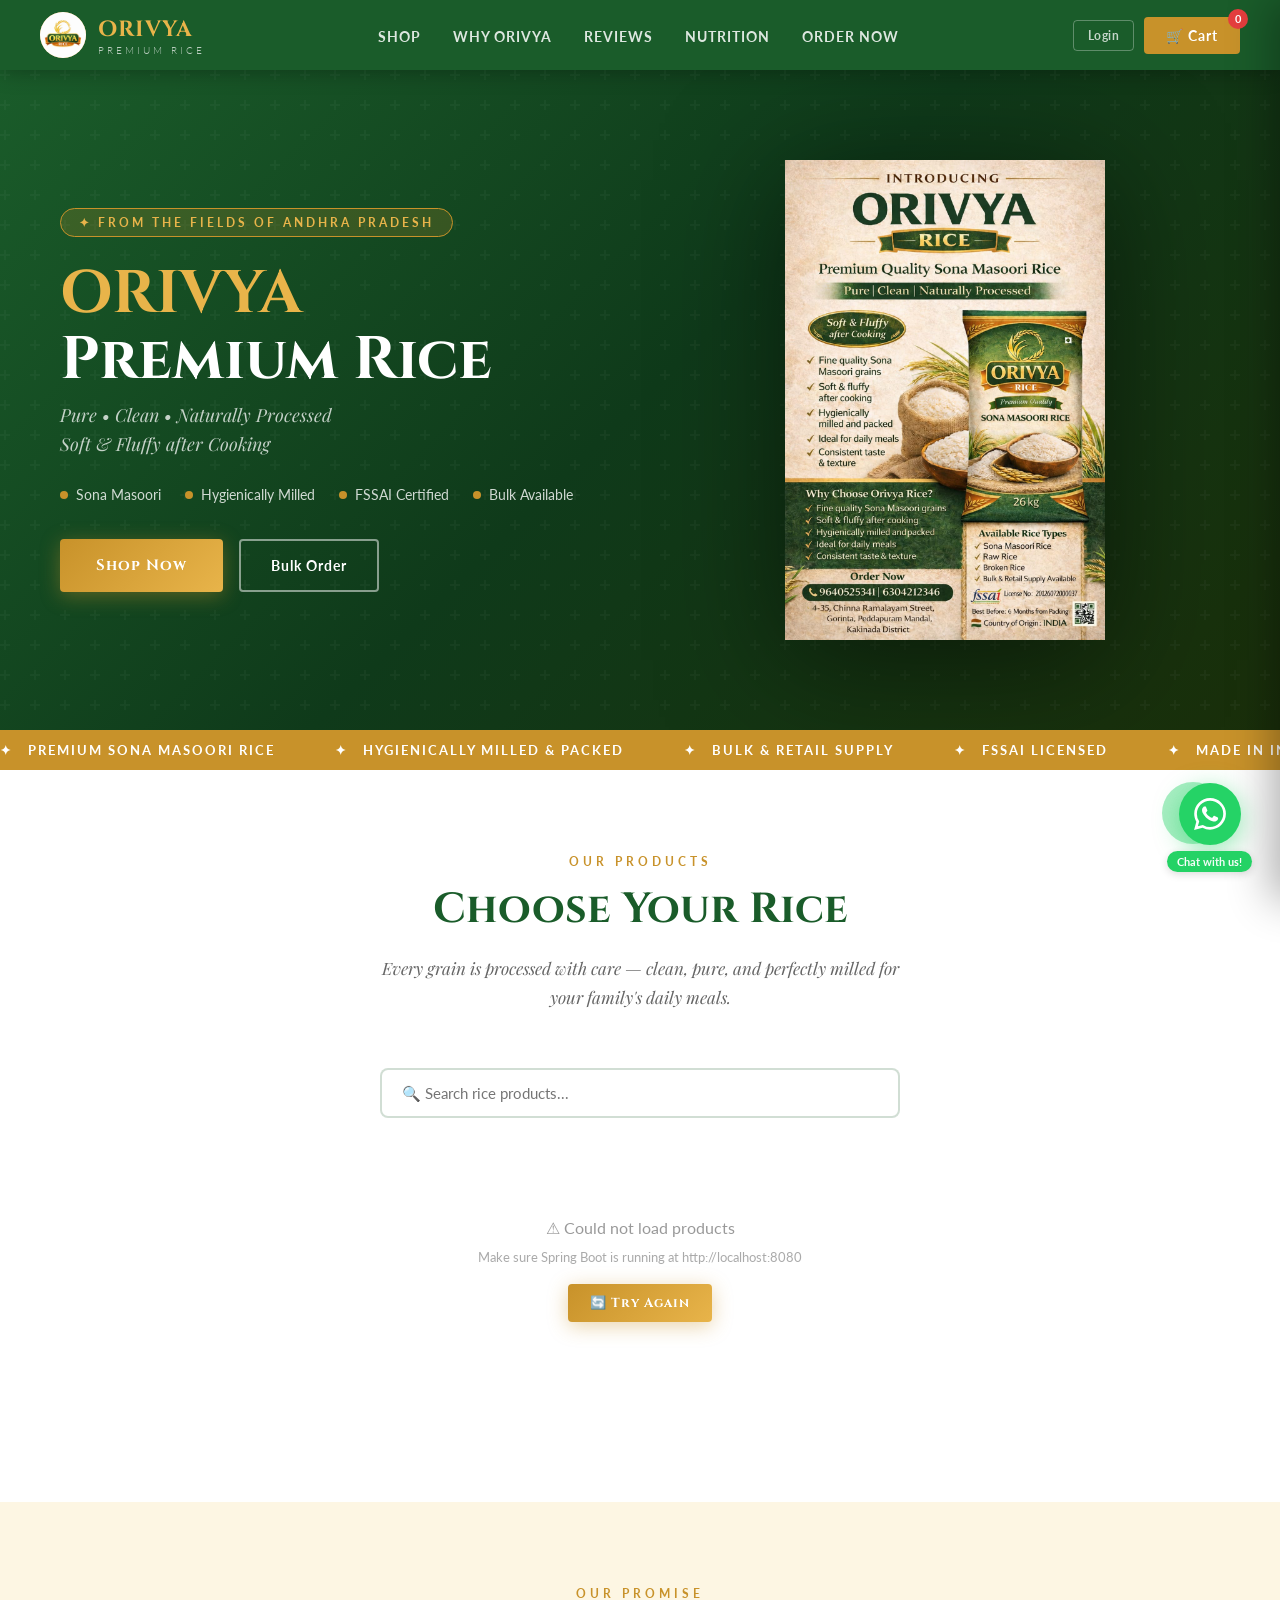
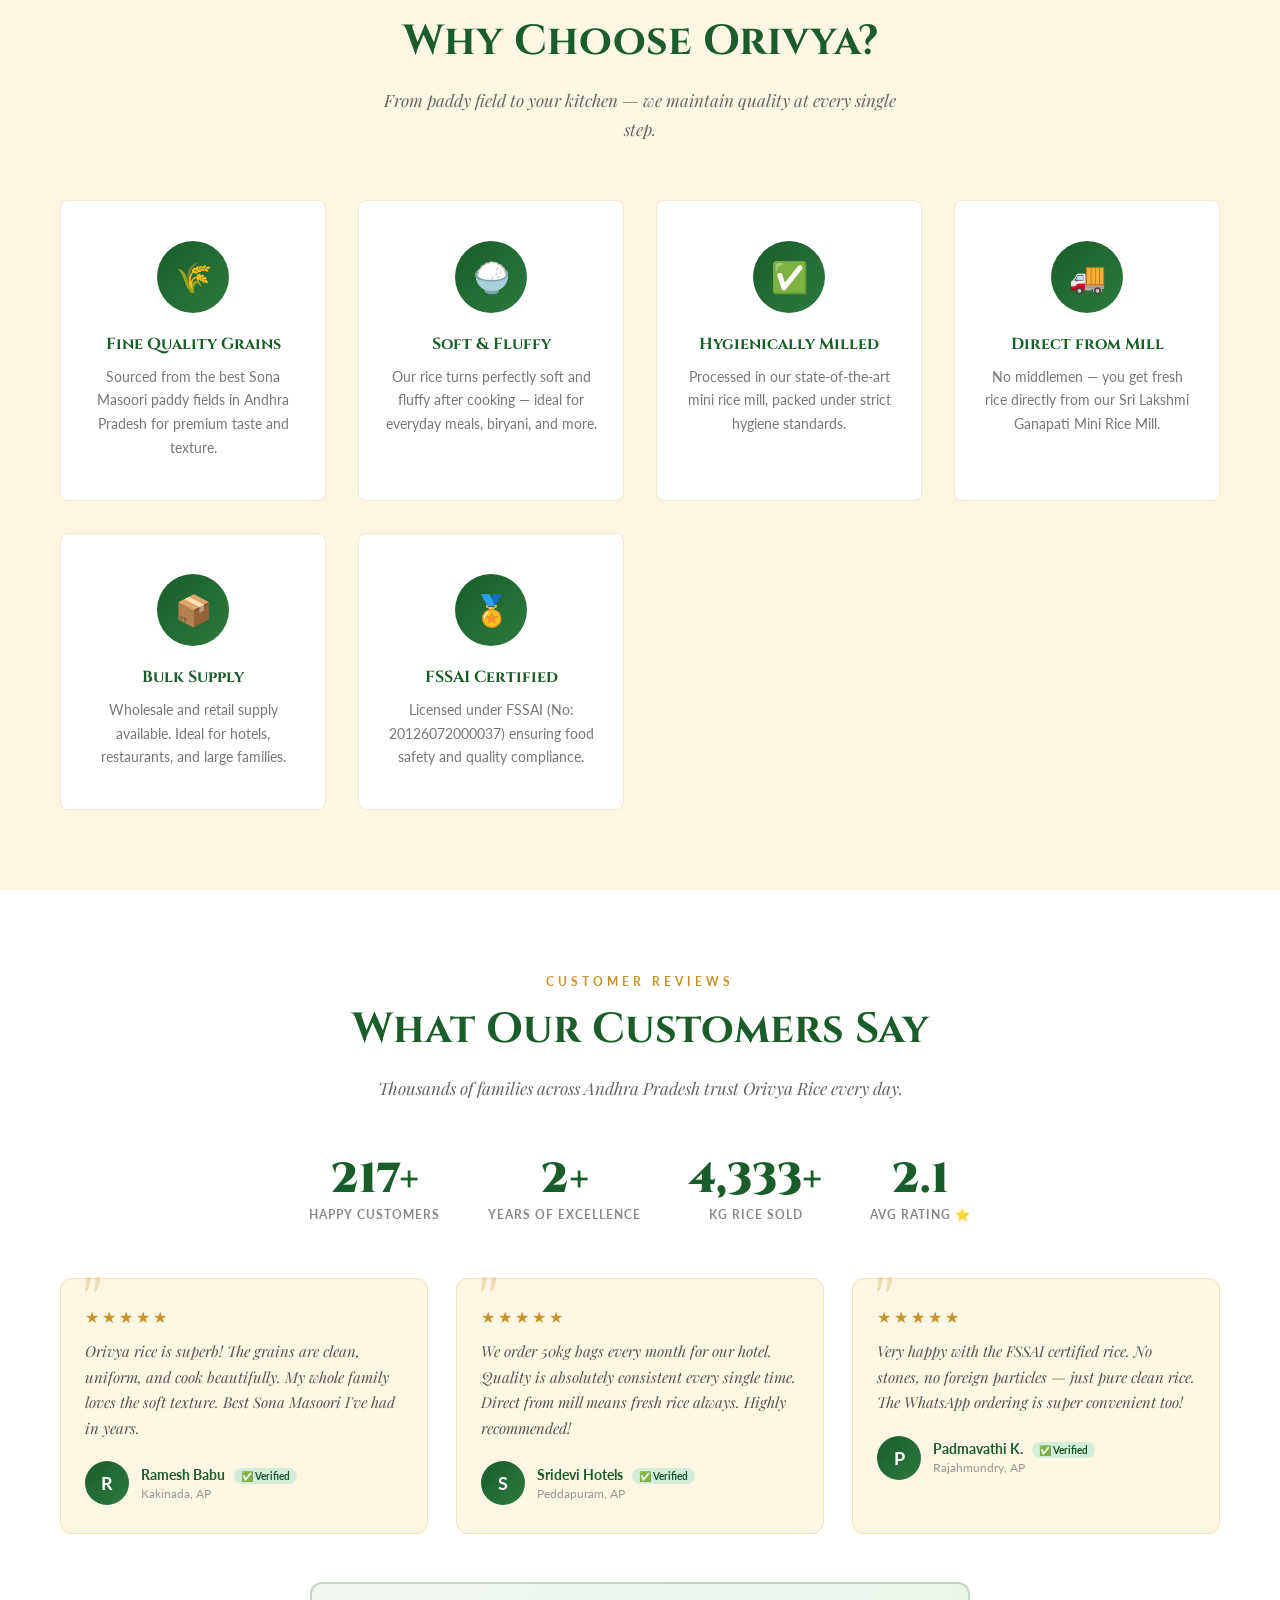
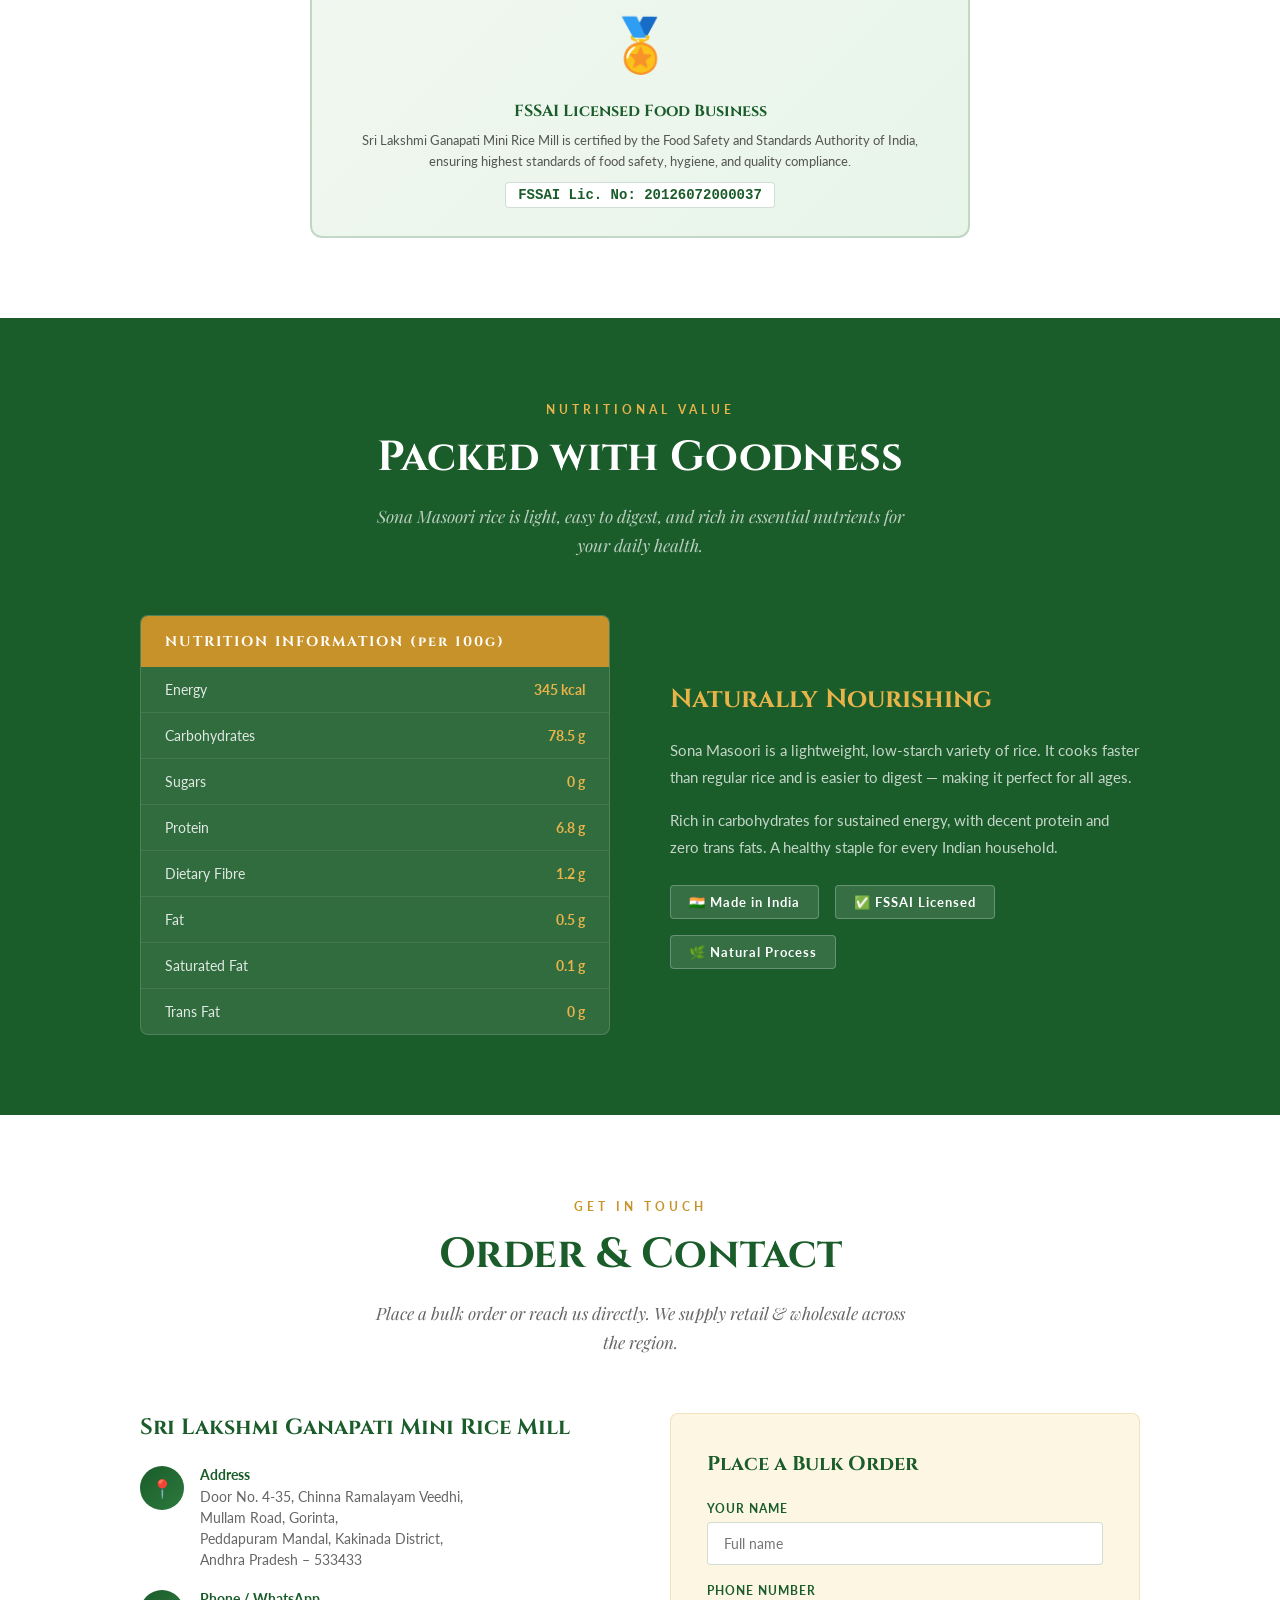
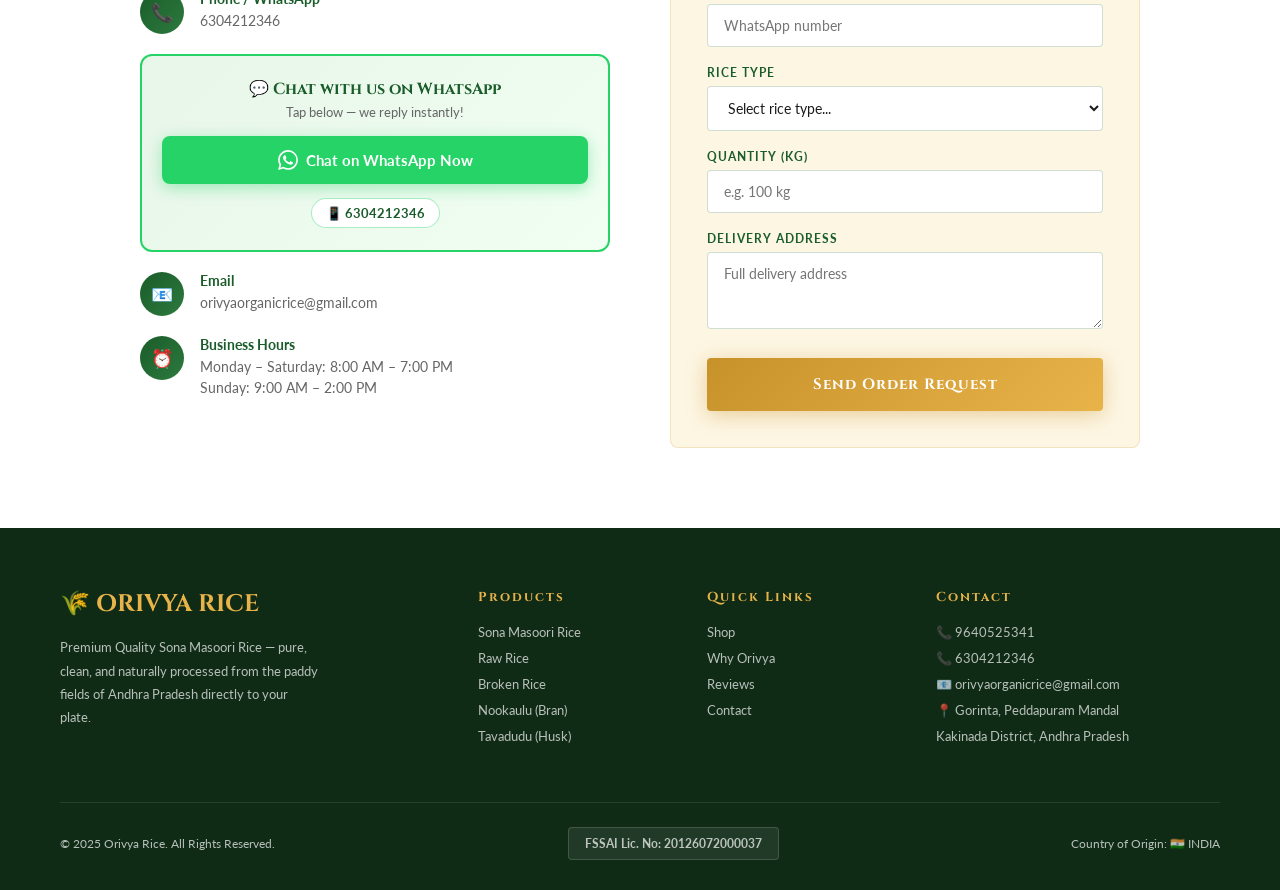
==== frontend/index.html @ b0cd6759 "initial commit - orivya fullstack project" ====
<!DOCTYPE html>
<html lang="en">
<head>
  <meta charset="UTF-8" />
  <meta name="viewport" content="width=device-width, initial-scale=1.0" />
  <title>Orivya Rice – Premium Quality Sona Masoori Rice</title>
  <!-- SEO -->
  <meta name="description" content="Premium Sona Masoori Rice from Andhra Pradesh. Buy online from Sri Lakshmi Ganapati Rice Mill. FSSAI certified. Bulk and retail supply." />
  <meta name="keywords" content="sona masoori rice, buy rice online, andhra rice, peddapuram rice, kakinada rice, orivya rice" />
  <link href="https://fonts.googleapis.com/css2?family=Cinzel:wght@400;600;700;900&family=Lato:wght@300;400;700&family=Playfair+Display:ital,wght@0,400;0,700;1,400&display=swap" rel="stylesheet" />
  <!-- Base styles -->
  <link rel="stylesheet" href="css/style.css" />
  <!-- Feature styles — all new, don't change existing code -->
  <link rel="stylesheet" href="css/features.css" />
</head>
<body>

<!-- ════════ NAVIGATION ════════ -->
<nav>
  <a href="index.html" class="nav-logo">
    <div class="nav-logo-icon">
      <img src="Images/Logo.jpeg" alt="Logo" class="logo-img"
           onerror="this.style.display='none';this.parentNode.innerHTML='🌾'" />
    </div>
    <div class="nav-logo-text">ORIVYA<span>Premium Rice</span></div>
  </a>
  <ul class="nav-links">
    <li><a href="#shop">Shop</a></li>
    <li><a href="#why">Why Orivya</a></li>
    <li><a href="#testimonials">Reviews</a></li>
    <li><a href="#nutrition">Nutrition</a></li>
    <li><a href="#contact">Order Now</a></li>
  </ul>
  <div class="nav-actions">
    <span id="navUserName" class="nav-username" style="display:none"></span>
    <a href="orders.html" id="myOrdersBtn" class="btn-nav" style="display:none">📋 My Orders</a>
    <a href="admin.html"  id="adminNavBtn" class="btn-nav admin-nav-btn" style="display:none">⚙ Admin</a>
    <button id="logoutBtn" class="btn-nav" onclick="handleLogout()" style="display:none">Logout</button>
    <a href="login.html" id="loginBtn" class="btn-nav">Login</a>
    <button class="cart-btn" onclick="openCart()">
      🛒 Cart <span class="cart-count" id="cartCount">0</span>
    </button>
  </div>
</nav>


<!-- ════════ HERO ════════ -->
<section class="hero">
  <div class="hero-text">
    <div class="hero-badge">✦ From the Fields of Andhra Pradesh</div>
    <h1><span class="gold">ORIVYA</span><br />Premium Rice</h1>
    <p class="hero-sub">Pure • Clean • Naturally Processed<br />Soft &amp; Fluffy after Cooking</p>
    <div class="hero-features">
      <div class="hero-feat"><div class="dot"></div>Sona Masoori</div>
      <div class="hero-feat"><div class="dot"></div>Hygienically Milled</div>
      <div class="hero-feat"><div class="dot"></div>FSSAI Certified</div>
      <div class="hero-feat"><div class="dot"></div>Bulk Available</div>
    </div>
    <div class="hero-cta">
      <button class="btn-primary" onclick="scrollToShop()">Shop Now</button>
      <button class="btn-outline" onclick="scrollToContact()">Bulk Order</button>
    </div>
  </div>
  <div class="hero-image">
    <img class="hero-bag" src="Images/Inrtoduction.jpeg" alt="Orivya Rice Bag"
         onerror="this.style.display='none';this.parentNode.innerHTML='<div class=\'hero-bag-fallback\'>🌾</div>'" />
  </div>
</section>


<!-- ════════ MARQUEE ════════ -->
<div class="marquee-strip">
  <div class="marquee-inner">
    <span class="marquee-item">Premium Sona Masoori Rice</span>
    <span class="marquee-item">Hygienically Milled &amp; Packed</span>
    <span class="marquee-item">Bulk &amp; Retail Supply</span>
    <span class="marquee-item">FSSAI Licensed</span>
    <span class="marquee-item">Made in India</span>
    <span class="marquee-item">Direct from Mill</span>
    <span class="marquee-item">500+ Happy Customers</span>
    <span class="marquee-item">100% Natural Process</span>
    <span class="marquee-item">Premium Sona Masoori Rice</span>
    <span class="marquee-item">Hygienically Milled &amp; Packed</span>
    <span class="marquee-item">FSSAI Licensed</span>
    <span class="marquee-item">Direct from Mill</span>
  </div>
</div>


<!-- ════════ SHOP ════════ -->
<section id="shop">
  <div class="section-header">
    <div class="section-label">Our Products</div>
    <h2 class="section-title">Choose Your Rice</h2>
    <p class="section-desc">Every grain is processed with care — clean, pure, and perfectly milled for your family's daily meals.</p>
  </div>

  <!-- FEATURE 4: Search with autocomplete dropdown -->
  <div class="search-bar-wrapper">
    <input type="text" id="searchInput" class="search-input"
           placeholder="🔍 Search rice products..."
           oninput="handleSearchWithSuggestions(this.value)"
           onkeydown="handleSearchKeydown(event)"
           autocomplete="off" />
    <!-- Autocomplete dropdown — filled by JS -->
    <div class="search-suggestions" id="searchSuggestions"></div>
  </div>

  <!-- Products Grid — filled by JS (shows skeleton cards while loading) -->
  <div class="products-grid" id="productsGrid">
    <!-- FEATURE 1: Skeleton cards shown here while loading -->
  </div>
  <div class="pagination" id="pagination"></div>
</section>


<!-- FEATURE 5: Recently Viewed — shown after products load -->
<section class="recently-viewed-section" id="recentlyViewed" style="display:none">
  <div class="rv-header">
    <h3>👁 Recently Viewed</h3>
    <button class="rv-clear-btn" onclick="clearRecentlyViewed()">Clear History</button>
  </div>
  <div class="rv-row" id="rvRow"></div>
</section>


<!-- ════════ WHY ORIVYA ════════ -->
<section id="why">
  <div class="section-header">
    <div class="section-label">Our Promise</div>
    <h2 class="section-title">Why Choose Orivya?</h2>
    <p class="section-desc">From paddy field to your kitchen — we maintain quality at every single step.</p>
  </div>
  <div class="features-grid">
    <div class="feature-card"><div class="feature-icon">🌾</div><div class="feature-title">Fine Quality Grains</div><p class="feature-text">Sourced from the best Sona Masoori paddy fields in Andhra Pradesh for premium taste and texture.</p></div>
    <div class="feature-card"><div class="feature-icon">🍚</div><div class="feature-title">Soft &amp; Fluffy</div><p class="feature-text">Our rice turns perfectly soft and fluffy after cooking — ideal for everyday meals, biryani, and more.</p></div>
    <div class="feature-card"><div class="feature-icon">✅</div><div class="feature-title">Hygienically Milled</div><p class="feature-text">Processed in our state-of-the-art mini rice mill, packed under strict hygiene standards.</p></div>
    <div class="feature-card"><div class="feature-icon">🚚</div><div class="feature-title">Direct from Mill</div><p class="feature-text">No middlemen — you get fresh rice directly from our Sri Lakshmi Ganapati Mini Rice Mill.</p></div>
    <div class="feature-card"><div class="feature-icon">📦</div><div class="feature-title">Bulk Supply</div><p class="feature-text">Wholesale and retail supply available. Ideal for hotels, restaurants, and large families.</p></div>
    <div class="feature-card"><div class="feature-icon">🏅</div><div class="feature-title">FSSAI Certified</div><p class="feature-text">Licensed under FSSAI (No: 20126072000037) ensuring food safety and quality compliance.</p></div>
  </div>
</section>


<!-- ════════ FEATURE 6: TESTIMONIALS ════════ -->
<section id="testimonials">
  <div class="section-header">
    <div class="section-label">Customer Reviews</div>
    <h2 class="section-title">What Our Customers Say</h2>
    <p class="section-desc">Thousands of families across Andhra Pradesh trust Orivya Rice every day.</p>
  </div>

  <!-- Count-up stats — animated by JS when scrolled into view -->
  <div class="testimonials-stats">
    <div class="t-stat">
      <div class="t-stat-number" data-target="500">0</div>
      <div class="t-stat-label">Happy Customers</div>
    </div>
    <div class="t-stat">
      <div class="t-stat-number" data-target="5">0</div>
      <div class="t-stat-label">Years of Excellence</div>
    </div>
    <div class="t-stat">
      <div class="t-stat-number" data-target="10000">0</div>
      <div class="t-stat-label">kg Rice Sold</div>
    </div>
    <div class="t-stat">
      <div class="t-stat-number" data-target="4.9">0</div>
      <div class="t-stat-label">Avg Rating ⭐</div>
    </div>
  </div>

  <!-- Review Cards -->
  <div class="testimonials-grid">
    <div class="testimonial-card">
      <div class="testimonial-stars">
        <span class="star">★</span><span class="star">★</span><span class="star">★</span><span class="star">★</span><span class="star">★</span>
      </div>
      <p class="testimonial-text">Orivya rice is superb! The grains are clean, uniform, and cook beautifully. My whole family loves the soft texture. Best Sona Masoori I've had in years.</p>
      <div class="testimonial-author">
        <div class="author-avatar">R</div>
        <div>
          <div class="author-name">Ramesh Babu <span class="verified-badge">✅ Verified</span></div>
          <div class="author-location">Kakinada, AP</div>
        </div>
      </div>
    </div>
    <div class="testimonial-card">
      <div class="testimonial-stars">
        <span class="star">★</span><span class="star">★</span><span class="star">★</span><span class="star">★</span><span class="star">★</span>
      </div>
      <p class="testimonial-text">We order 50kg bags every month for our hotel. Quality is absolutely consistent every single time. Direct from mill means fresh rice always. Highly recommended!</p>
      <div class="testimonial-author">
        <div class="author-avatar">S</div>
        <div>
          <div class="author-name">Sridevi Hotels <span class="verified-badge">✅ Verified</span></div>
          <div class="author-location">Peddapuram, AP</div>
        </div>
      </div>
    </div>
    <div class="testimonial-card">
      <div class="testimonial-stars">
        <span class="star">★</span><span class="star">★</span><span class="star">★</span><span class="star">★</span><span class="star">★</span>
      </div>
      <p class="testimonial-text">Very happy with the FSSAI certified rice. No stones, no foreign particles — just pure clean rice. The WhatsApp ordering is super convenient too!</p>
      <div class="testimonial-author">
        <div class="author-avatar">P</div>
        <div>
          <div class="author-name">Padmavathi K. <span class="verified-badge">✅ Verified</span></div>
          <div class="author-location">Rajahmundry, AP</div>
        </div>
      </div>
    </div>
  </div>

  <!-- FSSAI Certificate Display -->
  <div class="fssai-section">
    <div class="fssai-logo">🏅</div>
    <div class="fssai-text">
      <h4>FSSAI Licensed Food Business</h4>
      <p>Sri Lakshmi Ganapati Mini Rice Mill is certified by the Food Safety and Standards Authority of India, ensuring highest standards of food safety, hygiene, and quality compliance.</p>
      <div class="fssai-number">FSSAI Lic. No: 20126072000037</div>
    </div>
  </div>
</section>


<!-- ════════ NUTRITION ════════ -->
<section id="nutrition">
  <div class="section-header">
    <div class="section-label">Nutritional Value</div>
    <h2 class="section-title">Packed with Goodness</h2>
    <p class="section-desc">Sona Masoori rice is light, easy to digest, and rich in essential nutrients for your daily health.</p>
  </div>
  <div class="nutrition-grid">
    <div class="nutrition-table">
      <h3>NUTRITION INFORMATION (per 100g)</h3>
      <div class="nutrition-row"><span>Energy</span><span class="val">345 kcal</span></div>
      <div class="nutrition-row"><span>Carbohydrates</span><span class="val">78.5 g</span></div>
      <div class="nutrition-row"><span>Sugars</span><span class="val">0 g</span></div>
      <div class="nutrition-row"><span>Protein</span><span class="val">6.8 g</span></div>
      <div class="nutrition-row"><span>Dietary Fibre</span><span class="val">1.2 g</span></div>
      <div class="nutrition-row"><span>Fat</span><span class="val">0.5 g</span></div>
      <div class="nutrition-row"><span>Saturated Fat</span><span class="val">0.1 g</span></div>
      <div class="nutrition-row"><span>Trans Fat</span><span class="val">0 g</span></div>
    </div>
    <div class="nutrition-info">
      <h3>Naturally Nourishing</h3>
      <p>Sona Masoori is a lightweight, low-starch variety of rice. It cooks faster than regular rice and is easier to digest — making it perfect for all ages.</p>
      <p>Rich in carbohydrates for sustained energy, with decent protein and zero trans fats. A healthy staple for every Indian household.</p>
      <div class="cert-badges">
        <div class="cert-badge">🇮🇳 Made in India</div>
        <div class="cert-badge">✅ FSSAI Licensed</div>
        <div class="cert-badge">🌿 Natural Process</div>
      </div>
    </div>
  </div>
</section>


<!-- ════════ CONTACT ════════ -->
<section id="contact">
  <div class="section-header">
    <div class="section-label">Get in Touch</div>
    <h2 class="section-title">Order &amp; Contact</h2>
    <p class="section-desc">Place a bulk order or reach us directly. We supply retail &amp; wholesale across the region.</p>
  </div>
  <div class="contact-grid">
    <div class="contact-info">
      <h3>Sri Lakshmi Ganapati Mini Rice Mill</h3>
      <div class="contact-item">
        <div class="contact-icon">📍</div>
        <div class="contact-item-text"><strong>Address</strong><span>Door No. 4-35, Chinna Ramalayam Veedhi,<br />Mullam Road, Gorinta,<br />Peddapuram Mandal, Kakinada District,<br />Andhra Pradesh – 533433</span></div>
      </div>
      <div class="contact-item">
        <div class="contact-icon">📞</div>
        <div class="contact-item-text"><strong>Phone / WhatsApp</strong><span>6304212346</span></div>
      </div>
      <div class="wa-direct-box">
        <div class="wa-direct-title">💬 Chat with us on WhatsApp</div>
        <div class="wa-direct-sub">Tap below — we reply instantly!</div>
        <button class="wa-direct-btn" onclick="openWhatsAppGreeting()">
          <svg xmlns="http://www.w3.org/2000/svg" width="20" height="20" viewBox="0 0 24 24" fill="white" style="vertical-align:middle;margin-right:8px"><path d="M17.472 14.382c-.297-.149-1.758-.867-2.03-.967-.273-.099-.471-.148-.67.15-.197.297-.767.966-.94 1.164-.173.199-.347.223-.644.075-.297-.15-1.255-.463-2.39-1.475-.883-.788-1.48-1.761-1.653-2.059-.173-.297-.018-.458.13-.606.134-.133.298-.347.446-.52.149-.174.198-.298.298-.497.099-.198.05-.371-.025-.52-.075-.149-.669-1.612-.916-2.207-.242-.579-.487-.5-.669-.51-.173-.008-.371-.01-.57-.01-.198 0-.52.074-.792.372-.272.297-1.04 1.016-1.04 2.479 0 1.462 1.065 2.875 1.213 3.074.149.198 2.096 3.2 5.077 4.487.709.306 1.262.489 1.694.625.712.227 1.36.195 1.871.118.571-.085 1.758-.719 2.006-1.413.248-.694.248-1.289.173-1.413-.074-.124-.272-.198-.57-.347m-5.421 7.403h-.004a9.87 9.87 0 01-5.031-1.378l-.361-.214-3.741.982.998-3.648-.235-.374a9.86 9.86 0 01-1.51-5.26c.001-5.45 4.436-9.884 9.888-9.884 2.64 0 5.122 1.03 6.988 2.898a9.825 9.825 0 012.893 6.994c-.003 5.45-4.437 9.884-9.885 9.884m8.413-18.297A11.815 11.815 0 0012.05 0C5.495 0 .16 5.335.157 11.892c0 2.096.547 4.142 1.588 5.945L.057 24l6.305-1.654a11.882 11.882 0 005.683 1.448h.005c6.554 0 11.89-5.335 11.893-11.893a11.821 11.821 0 00-3.48-8.413z"/></svg>
          Chat on WhatsApp Now
        </button>
        <div class="wa-numbers">
          
          <a href="https://wa.me/916304212346" target="_blank" class="wa-num-link">📱 6304212346</a>
        </div>
      </div>
      <div class="contact-item">
        <div class="contact-icon">📧</div>
        <div class="contact-item-text"><strong>Email</strong><span>orivyaorganicrice@gmail.com</span></div>
      </div>
      <div class="contact-item">
        <div class="contact-icon">⏰</div>
        <div class="contact-item-text"><strong>Business Hours</strong><span>Monday – Saturday: 8:00 AM – 7:00 PM<br />Sunday: 9:00 AM – 2:00 PM</span></div>
      </div>
    </div>
    <div class="order-form">
      <h3>Place a Bulk Order</h3>
      <div class="form-group"><label>Your Name</label><input type="text" id="orderName" placeholder="Full name" /></div>
      <div class="form-group"><label>Phone Number</label><input type="tel" id="orderPhone" placeholder="WhatsApp number" /></div>
      <div class="form-group">
        <label>Rice Type</label>
        <select id="orderRice">
          <option value="">Select rice type...</option>
          <option>Sona Masoori Rice</option>
          <option>Raw Rice</option>
          <option>Broken Rice</option>
        </select>
      </div>
      <div class="form-group"><label>Quantity (kg)</label><input type="number" id="orderQty" placeholder="e.g. 100 kg" /></div>
      <div class="form-group"><label>Delivery Address</label><textarea id="orderAddress" rows="3" placeholder="Full delivery address"></textarea></div>
      <button class="btn-primary btn-full" onclick="submitBulkOrder()">Send Order Request</button>
    </div>
  </div>
</section>


<!-- ════════ FOOTER ════════ -->
<footer>
  <div class="footer-grid">
    <div class="footer-brand">
      <div class="logo-text">🌾 ORIVYA RICE</div>
      <p>Premium Quality Sona Masoori Rice — pure, clean, and naturally processed from the paddy fields of Andhra Pradesh directly to your plate.</p>
    </div>
    <div class="footer-col">
      <h4>Products</h4>
      <ul><li>Sona Masoori Rice</li><li>Raw Rice</li><li>Broken Rice</li><li>Nookaulu (Bran)</li><li>Tavadudu (Husk)</li></ul>
    </div>
    <div class="footer-col">
      <h4>Quick Links</h4>
      <ul>
        <li onclick="scrollToShop()">Shop</li>
        <li onclick="scrollToWhy()">Why Orivya</li>
        <li onclick="document.getElementById('testimonials').scrollIntoView({behavior:'smooth'})">Reviews</li>
        <li onclick="scrollToContact()">Contact</li>
      </ul>
    </div>
    <div class="footer-col">
      <h4>Contact</h4>
      <ul><li>📞 9640525341</li><li>📞 6304212346</li><li>📧 orivyaorganicrice@gmail.com</li><li>📍 Gorinta, Peddapuram Mandal</li><li>Kakinada District, Andhra Pradesh</li></ul>
    </div>
  </div>
  <div class="footer-bottom">
    <span>© 2025 Orivya Rice. All Rights Reserved.</span>
    <div class="fssai-badge">FSSAI Lic. No: 20126072000037</div>
    <span>Country of Origin: 🇮🇳 INDIA</span>
  </div>
</footer>


<!-- ════════ CART SIDEBAR ════════ -->
<div class="cart-overlay" id="cartOverlay" onclick="closeCart()"></div>
<div class="cart-sidebar" id="cartSidebar">
  <div class="cart-header">
    <h2>🛒 Your Cart</h2>
    <button class="close-cart" onclick="closeCart()">✕</button>
  </div>
  <div class="cart-items" id="cartItems">
    <div class="cart-empty"><div class="emoji">🛒</div><p>Your cart is empty.<br />Add some premium rice!</p></div>
  </div>
  <div class="cart-footer" id="cartFooter" style="display:none">
    <div class="cart-total">
      <span class="label">Total Amount</span>
      <span class="amount" id="cartTotal">₹0</span>
    </div>
    <button class="checkout-btn" onclick="goToCheckout()">Proceed to Checkout →</button>
  </div>
</div>


<!-- ════════ CHECKOUT MODAL ════════ -->
<div class="checkout-overlay" id="checkoutOverlay">
  <div class="checkout-modal">
    <div class="checkout-modal-header">
      <h2>🛒 Complete Your Order</h2>
      <button class="close-admin" onclick="closeCheckout()">✕</button>
    </div>
    <div class="checkout-modal-body" id="checkoutBody">
      <div class="step-indicator">
        <div id="step1ind" class="step-pill active">1 · DETAILS</div>
        <div id="step2ind" class="step-pill">2 · PAYMENT</div>
      </div>
      <div id="checkStep1">
        <div class="form-group"><label>Full Name *</label><input type="text" id="checkName" placeholder="Your full name" /></div>
        <div class="form-group"><label>Phone / WhatsApp *</label><input type="tel" id="checkPhone" placeholder="10-digit mobile number" /></div>
        <div class="form-group"><label>Email (optional)</label><input type="email" id="checkEmail" placeholder="For order confirmation" /></div>
        <div class="form-group"><label>Delivery Address *</label><textarea id="checkAddress" rows="3" placeholder="House no, Street, Village, District, Pincode"></textarea></div>
        <div class="order-summary-box">
          <strong class="summary-title">ORDER SUMMARY</strong>
          <div id="checkoutSummary"></div>
          <div class="summary-total" id="checkoutTotalLine"></div>
        </div>
        <button class="checkout-btn" onclick="goToPayment()">Continue to Payment →</button>
      </div>
      <div id="checkStep2" style="display:none">
        <div class="pay-method-label">SELECT PAYMENT METHOD</div>
        <label class="pay-option" id="lbl-cod" onclick="selectPayment('cod')">
          <input type="radio" name="payMethod" value="cod" checked />
          <div><div class="pay-title">💵 Cash on Delivery</div><div class="pay-sub">Pay when you receive your order</div></div>
        </label>
        <label class="pay-option" id="lbl-upi" onclick="selectPayment('upi')">
          <input type="radio" name="payMethod" value="upi" />
          <div><div class="pay-title">📱 UPI / GPay / PhonePe</div><div class="pay-sub">Pay to: 6304212346@ibl</div></div>
        </label>
        <div id="upiBox" class="upi-box" style="display:none">
          <div class="upi-label">SEND PAYMENT TO</div>
          <div class="upi-id">6304212346@ibl</div>
          <div class="upi-apps">GPay / PhonePe / Paytm / Any UPI App</div>
          <div class="upi-amount-box"><div class="upi-amount-label">AMOUNT TO PAY</div><div class="upi-amount" id="upiAmount">₹0</div></div>
          <div class="upi-note">After payment, enter your Transaction ID below</div>
          <div class="form-group" style="margin-top:12px">
            <label>Transaction ID / UTR *</label>
            <input type="text" id="utrNumber" placeholder="e.g. 123456789012" style="text-transform:uppercase" />
          </div>
        </div>
        <div class="pay-total-row">
          <span>Order Total</span>
          <span class="pay-total-amount" id="payTotal">₹0</span>
        </div>
        <div class="step2-actions">
          <button class="btn-back" onclick="backToDetails()">← Back</button>
          <button class="checkout-btn step2-pay-btn" onclick="placeOrder()" id="placeOrderBtn">✅ Place Order</button>
        </div>
        <div class="secure-note">🔒 Your information is safe &amp; secure</div>
      </div>
    </div>
    <div class="success-state" id="successState">
      <div class="success-icon">🎉</div>
      <h3>Order Placed Successfully!</h3>
      <p id="successMsg">Thank you for ordering from Orivya Rice!</p>
      <a id="whatsappLink" href="#" target="_blank" class="whatsapp-btn">💬 Chat on WhatsApp</a>
      <br />
      <a href="orders.html" style="display:inline-block;margin-top:10px;color:#1a5c2a;font-weight:700">View My Orders →</a>
    </div>
  </div>
</div>


<!-- FEATURE 7: WhatsApp popup (shown after 10 seconds) -->
<div class="wa-popup" id="waPopup">
  <div class="wa-popup-header">
    <div class="wa-popup-avatar">🌾</div>
    <div>
      <div class="wa-popup-name">Orivya Rice</div>
      <div class="wa-popup-status">Online now</div>
    </div>
    <button class="wa-popup-close" onclick="closeWaPopup()">✕</button>
  </div>
  <div class="wa-popup-body">
    <div class="wa-chat-bubble">
      👋 Hi! Need help choosing the right rice?
      We have Sona Masoori, Raw Rice, and Broken Rice!
      <div class="wa-chat-time">Just now</div>
    </div>
  </div>
  <div class="wa-popup-footer">
    <button class="wa-popup-btn" onclick="openWaFromPopup()">
      💬 Chat with us on WhatsApp
    </button>
  </div>
</div>

<!-- ════════ FLOATING WHATSAPP ════════ -->
<div class="float-wa-wrapper" onclick="openWhatsAppGreeting()" title="Chat on WhatsApp">
  <div class="float-wa-pulse"></div>
  <div class="float-wa-btn">
    <svg xmlns="http://www.w3.org/2000/svg" width="32" height="32" viewBox="0 0 24 24" fill="white"><path d="M17.472 14.382c-.297-.149-1.758-.867-2.03-.967-.273-.099-.471-.148-.67.15-.197.297-.767.966-.94 1.164-.173.199-.347.223-.644.075-.297-.15-1.255-.463-2.39-1.475-.883-.788-1.48-1.761-1.653-2.059-.173-.297-.018-.458.13-.606.134-.133.298-.347.446-.52.149-.174.198-.298.298-.497.099-.198.05-.371-.025-.52-.075-.149-.669-1.612-.916-2.207-.242-.579-.487-.5-.669-.51-.173-.008-.371-.01-.57-.01-.198 0-.52.074-.792.372-.272.297-1.04 1.016-1.04 2.479 0 1.462 1.065 2.875 1.213 3.074.149.198 2.096 3.2 5.077 4.487.709.306 1.262.489 1.694.625.712.227 1.36.195 1.871.118.571-.085 1.758-.719 2.006-1.413.248-.694.248-1.289.173-1.413-.074-.124-.272-.198-.57-.347m-5.421 7.403h-.004a9.87 9.87 0 01-5.031-1.378l-.361-.214-3.741.982.998-3.648-.235-.374a9.86 9.86 0 01-1.51-5.26c.001-5.45 4.436-9.884 9.888-9.884 2.64 0 5.122 1.03 6.988 2.898a9.825 9.825 0 012.893 6.994c-.003 5.45-4.437 9.884-9.885 9.884m8.413-18.297A11.815 11.815 0 0012.05 0C5.495 0 .16 5.335.157 11.892c0 2.096.547 4.142 1.588 5.945L.057 24l6.305-1.654a11.882 11.882 0 005.683 1.448h.005c6.554 0 11.89-5.335 11.893-11.893a11.821 11.821 0 00-3.48-8.413z"/></svg>
  </div>
  <div class="float-wa-label">Chat with us!</div>
</div>

<!-- FEATURE 3: Image zoom modal -->
<div class="img-modal-overlay" id="imgModalOverlay" onclick="closeImageZoom()">
  <button class="img-modal-close" onclick="closeImageZoom()">✕</button>
  <img id="imgModalImg" src="" alt="" onclick="event.stopPropagation()" />
</div>

<!-- Loading + Toast -->
<div id="loadingSpinner" style="display:none;position:fixed;inset:0;background:rgba(0,0,0,0.45);z-index:9998;align-items:center;justify-content:center">
  <div class="spinner" style="width:52px;height:52px;border-width:5px"></div>
</div>
<div class="toast" id="toast"></div>

<script src="https://checkout.razorpay.com/v1/checkout.js"></script>
<script src="js/api.js"></script>
<script src="js/main.js"></script>
</body>
</html>
---- frontend/css/style.css ----
/* ══════════════════════════════════════════════════════
   style.css — Orivya Rice Full Stack
   Matches the original UI from the design document exactly
   ══════════════════════════════════════════════════════ */

:root {
  --green:       #1a5c2a;
  --green-mid:   #2d7a3e;
  --green-light: #4a9e5c;
  --gold:        #c8922a;
  --gold-light:  #e8b44a;
  --gold-pale:   #f5d98a;
  --cream:       #fdf6e3;
  --brown:       #7a4a1e;
  --text:        #1a1a1a;
  --white:       #ffffff;
  --red:         #e53e3e;
  --wa:          #25D366;
}

*, *::before, *::after { margin: 0; padding: 0; box-sizing: border-box; }
a { text-decoration: none; color: inherit; }

body {
  font-family: 'Lato', sans-serif;
  background: var(--cream);
  color: var(--text);
  overflow-x: hidden;
}

/* ══ SPINNER ══ */
.spinner {
  width: 36px; height: 36px;
  border: 4px solid rgba(26,92,42,0.15);
  border-top-color: var(--green);
  border-radius: 50%;
  animation: spin .75s linear infinite;
  display: block; margin: 0 auto;
}
@keyframes spin { to { transform: rotate(360deg); } }

/* ════════════════ NAV ════════════════ */
nav {
  background: var(--green);
  padding: 0 40px;
  display: flex; align-items: center; justify-content: space-between;
  position: sticky; top: 0; z-index: 1000;
  box-shadow: 0 2px 20px rgba(0,0,0,0.3);
  height: 70px;
}
.nav-logo { display: flex; align-items: center; gap: 12px; text-decoration: none; }
.nav-logo-icon {
  width: 46px; height: 46px;
  background: linear-gradient(135deg, var(--gold), var(--gold-light));
  border-radius: 50%; display: flex; align-items: center;
  justify-content: center; font-size: 22px; overflow: hidden;
}
.logo-img { width: 170%; height: 170%; object-fit: contain; border-radius: 50%; }
.nav-logo-text {
  font-family: 'Cinzel', serif; color: var(--gold-light);
  font-size: 22px; font-weight: 700; letter-spacing: 1px;
}
.nav-logo-text span {
  display: block; font-size: 10px; color: rgba(255,255,255,0.7);
  font-family: 'Lato', sans-serif; letter-spacing: 3px;
  text-transform: uppercase; font-weight: 300;
}
.nav-links { display: flex; gap: 32px; list-style: none; }
.nav-links a {
  color: rgba(255,255,255,0.85); font-size: 14px; letter-spacing: 1px;
  text-transform: uppercase; font-weight: 700; transition: color .2s;
}
.nav-links a:hover { color: var(--gold-light); }
.nav-actions { display: flex; align-items: center; gap: 10px; }
.nav-username { color: rgba(255,255,255,0.85); font-size: 13px; font-weight: 600; }
.btn-nav {
  background: transparent; color: rgba(255,255,255,0.75);
  border: 1px solid rgba(255,255,255,0.3); padding: 7px 14px;
  border-radius: 4px; font-size: 12px; cursor: pointer;
  letter-spacing: .5px; transition: all .2s;
  font-family: 'Lato', sans-serif; font-weight: 700;
}
.btn-nav:hover { color: white; border-color: white; }
.admin-nav-btn { background: rgba(200,146,42,0.2) !important; border-color: var(--gold) !important; color: var(--gold-light) !important; }
.admin-btn {
  background: transparent; color: rgba(255,255,255,0.6);
  border: 1px solid rgba(255,255,255,0.3); padding: 8px 16px;
  border-radius: 4px; font-size: 12px; cursor: pointer;
  letter-spacing: 1px; transition: all .2s; font-family: 'Lato', sans-serif;
}
.admin-btn:hover { color: white; border-color: white; }
.cart-btn {
  background: var(--gold); color: white; border: none;
  padding: 10px 22px; border-radius: 4px; font-family: 'Lato', sans-serif;
  font-weight: 700; font-size: 14px; cursor: pointer;
  letter-spacing: 1px; transition: background .2s; position: relative;
}
.cart-btn:hover { background: var(--gold-light); }
.cart-count {
  position: absolute; top: -8px; right: -8px;
  background: var(--red); color: white; border-radius: 50%;
  width: 20px; height: 20px; font-size: 11px; font-weight: 700;
  display: flex; align-items: center; justify-content: center;
}

/* ════════════════ BUTTONS ════════════════ */
.btn-primary {
  background: linear-gradient(135deg, var(--gold), var(--gold-light));
  color: white; border: none; padding: 16px 36px; border-radius: 4px;
  font-family: 'Cinzel', serif; font-weight: 700; font-size: 15px;
  cursor: pointer; letter-spacing: 1px; transition: all .3s;
  box-shadow: 0 4px 20px rgba(200,146,42,0.4); display: inline-block;
}
.btn-primary:hover { transform: translateY(-2px); box-shadow: 0 8px 30px rgba(200,146,42,0.5); }
.btn-primary.btn-full { width: 100%; margin-top: 8px; }
.btn-primary.btn-sm { padding: 10px 22px; font-size: 13px; }

.btn-outline {
  background: transparent; color: white;
  border: 2px solid rgba(255,255,255,0.5); padding: 14px 30px;
  border-radius: 4px; font-family: 'Lato', sans-serif; font-weight: 700;
  font-size: 14px; cursor: pointer; letter-spacing: 1px;
  transition: all .3s; display: inline-block;
}
.btn-outline:hover { border-color: var(--gold-light); color: var(--gold-light); }

.btn-cancel {
  background: transparent; color: #666; border: 1px solid #ccc;
  padding: 10px 22px; border-radius: 4px; font-size: 13px;
  cursor: pointer; font-family: 'Lato', sans-serif; transition: all .2s;
}
.btn-cancel:hover { border-color: #999; color: #333; }

.btn-back {
  background: transparent; color: #555; border: 1px solid #ccc;
  padding: 14px 20px; border-radius: 4px; font-size: 13px;
  cursor: pointer; font-family: 'Lato', sans-serif; transition: all .2s;
}
.btn-back:hover { border-color: var(--green); color: var(--green); }

/* ════════════════ HERO ════════════════ */
.hero {
  background: linear-gradient(135deg, var(--green) 0%, #0f3a1a 50%, #1a2f0a 100%);
  padding: 90px 60px; display: grid; grid-template-columns: 1fr 1fr;
  align-items: center; gap: 60px; position: relative; overflow: hidden; min-height: 520px;
}
.hero::before {
  content: ''; position: absolute; inset: 0;
  background: url("data:image/svg+xml,%3Csvg width='60' height='60' viewBox='0 0 60 60' xmlns='http://www.w3.org/2000/svg'%3E%3Cg fill='none'%3E%3Cg fill='%23ffffff' fill-opacity='0.03'%3E%3Cpath d='M36 34v-4h-2v4h-4v2h4v4h2v-4h4v-2h-4zm0-30V0h-2v4h-4v2h4v4h2V6h4V4h-4zM6 34v-4H4v4H0v2h4v4h2v-4h4v-2H6zM6 4V0H4v4H0v2h4v4h2V6h4V4H6z'/%3E%3C/g%3E%3C/g%3E%3C/svg%3E");
}
.hero-text { position: relative; }
.hero-badge {
  display: inline-block; background: rgba(200,146,42,0.2); border: 1px solid var(--gold);
  color: var(--gold-light); padding: 6px 18px; border-radius: 20px;
  font-size: 12px; letter-spacing: 3px; text-transform: uppercase;
  margin-bottom: 24px; font-weight: 700;
}
.hero h1 { font-family: 'Cinzel', serif; font-size: clamp(36px,5vw,60px); color: white; line-height: 1.1; margin-bottom: 8px; }
.hero h1 .gold { color: var(--gold-light); }
.hero-sub { font-family: 'Playfair Display', serif; font-size: 18px; color: rgba(255,255,255,0.75); font-style: italic; margin-bottom: 28px; line-height: 1.6; }
.hero-features { display: flex; gap: 24px; margin-bottom: 36px; flex-wrap: wrap; }
.hero-feat { display: flex; align-items: center; gap: 8px; color: rgba(255,255,255,0.8); font-size: 14px; }
.hero-feat .dot { width: 8px; height: 8px; background: var(--gold); border-radius: 50%; }
.hero-cta { display: flex; gap: 16px; flex-wrap: wrap; }
.hero-image { display: flex; justify-content: center; align-items: center; position: relative; }
.hero-bag { width: 320px; max-width: 100%; filter: drop-shadow(0 20px 60px rgba(0,0,0,0.5)); animation: float 4s ease-in-out infinite; }
.hero-bag-fallback { font-size: 160px; opacity: 0.6; animation: float 4s ease-in-out infinite; }
@keyframes float { 0%,100% { transform: translateY(0); } 50% { transform: translateY(-12px); } }

/* ════════════════ MARQUEE ════════════════ */
.marquee-strip { background: var(--gold); padding: 12px 0; overflow: hidden; }
.marquee-inner { display: flex; gap: 60px; animation: marquee 20s linear infinite; white-space: nowrap; }
.marquee-item { color: white; font-weight: 700; font-size: 13px; letter-spacing: 2px; text-transform: uppercase; flex-shrink: 0; }
.marquee-item::before { content: '✦ '; margin-right: 10px; }
@keyframes marquee { from { transform: translateX(0); } to { transform: translateX(-50%); } }

/* ════════════════ SECTIONS SHARED ════════════════ */
section { padding: 80px 60px; }
.section-header { text-align: center; margin-bottom: 56px; }
.section-label { display: inline-block; color: var(--gold); font-size: 12px; letter-spacing: 4px; text-transform: uppercase; font-weight: 700; margin-bottom: 12px; }
.section-title { font-family: 'Cinzel', serif; font-size: clamp(28px,4vw,42px); color: var(--green); margin-bottom: 16px; }
.section-desc { font-family: 'Playfair Display', serif; font-style: italic; color: #666; font-size: 17px; max-width: 540px; margin: 0 auto; line-height: 1.7; }

/* ════════════════ SHOP ════════════════ */
#shop { background: white; }
.search-bar-wrapper { max-width: 520px; margin: 0 auto 40px; }
.search-input {
  width: 100%; padding: 14px 20px; border: 2px solid rgba(26,92,42,0.2);
  border-radius: 8px; font-family: 'Lato', sans-serif; font-size: 15px;
  outline: none; transition: border-color .2s;
}
.search-input:focus { border-color: var(--green); }
.products-grid { display: grid; grid-template-columns: repeat(auto-fill,minmax(270px,1fr)); gap: 32px; }
.loading-products { grid-column: 1/-1; text-align: center; padding: 60px 20px; color: #999; }
.no-products { grid-column: 1/-1; text-align: center; padding: 60px 20px; color: #999; font-size: 16px; }

.product-card {
  background: var(--cream); border: 1px solid rgba(200,146,42,0.2);
  border-radius: 8px; overflow: hidden; transition: all .3s; position: relative;
}
.product-card:hover { transform: translateY(-6px); box-shadow: 0 20px 50px rgba(26,92,42,0.15); border-color: var(--gold); }
.product-badge {
  position: absolute; top: 16px; left: 16px; background: var(--green);
  color: white; padding: 4px 12px; border-radius: 3px; font-size: 11px;
  font-weight: 700; letter-spacing: 1px; text-transform: uppercase; z-index: 2;
}
.product-image {
  height: 220px; display: flex; align-items: center; justify-content: center;
  background: linear-gradient(135deg,#f0f7f0,#e8f5e9); padding: 24px; overflow: hidden;
}
.product-image img { height: 100%; width: 100%; object-fit: contain; transition: transform .3s; }
.product-card:hover .product-image img { transform: scale(1.05); }
.product-img-fallback { width: 100%; height: 100%; display: flex; align-items: center; justify-content: center; font-size: 80px; opacity: 0.5; }
.product-info { padding: 24px; }
.product-name { font-family: 'Cinzel', serif; font-size: 17px; color: var(--green); margin-bottom: 6px; font-weight: 700; }
.product-desc { color: #777; font-size: 13px; margin-bottom: 16px; line-height: 1.6; min-height: 38px; }
.product-price-row { display: flex; align-items: center; justify-content: space-between; margin-bottom: 16px; }
.product-price { font-size: 26px; font-weight: 900; color: var(--green); font-family: 'Cinzel', serif; }
.product-price span { font-size: 13px; color: #999; font-family: 'Lato', sans-serif; font-weight: 400; margin-left: 2px; }
.product-weight { background: rgba(26,92,42,0.1); color: var(--green); padding: 4px 10px; border-radius: 3px; font-size: 12px; font-weight: 700; }
.add-to-cart {
  width: 100%; background: var(--green); color: white; border: none;
  padding: 14px; border-radius: 4px; font-family: 'Lato', sans-serif;
  font-weight: 700; font-size: 14px; cursor: pointer; letter-spacing: 1px;
  text-transform: uppercase; transition: all .3s;
}
.add-to-cart:hover { background: var(--green-mid); }
.whatsapp-order-btn {
  width: 100%; background: var(--wa); color: white; border: none;
  padding: 11px; border-radius: 4px; font-family: 'Lato', sans-serif;
  font-weight: 700; font-size: 13px; cursor: pointer; letter-spacing: .5px;
  text-transform: uppercase; transition: all .3s; margin-top: 8px;
}
.whatsapp-order-btn:hover { background: #20bb5a; }
.out-of-stock {
  width: 100%; text-align: center; padding: 13px; border-radius: 4px;
  background: #f0f0f0; color: #999; font-weight: 700; font-size: 13px; letter-spacing: 1px;
}

/* Pagination */
.pagination { display: flex; justify-content: center; gap: 8px; margin-top: 40px; flex-wrap: wrap; }
.page-btn {
  padding: 8px 16px; border: 1px solid rgba(26,92,42,0.3);
  background: white; color: var(--green); border-radius: 4px;
  cursor: pointer; font-size: 14px; font-weight: 700; transition: all .2s;
}
.page-btn:hover, .page-btn.active { background: var(--green); color: white; border-color: var(--green); }

/* ════════════════ WHY CHOOSE ════════════════ */
#why { background: var(--cream); }
.features-grid { display: grid; grid-template-columns: repeat(auto-fit,minmax(220px,1fr)); gap: 32px; }
.feature-card { text-align: center; padding: 40px 24px; background: white; border: 1px solid rgba(200,146,42,0.2); border-radius: 8px; transition: all .3s; }
.feature-card:hover { border-color: var(--gold); box-shadow: 0 10px 40px rgba(200,146,42,0.1); transform: translateY(-4px); }
.feature-icon { width: 72px; height: 72px; background: linear-gradient(135deg,var(--green),var(--green-mid)); border-radius: 50%; display: flex; align-items: center; justify-content: center; font-size: 30px; margin: 0 auto 20px; }
.feature-title { font-family: 'Cinzel', serif; font-size: 16px; color: var(--green); margin-bottom: 10px; font-weight: 700; }
.feature-text { color: #777; font-size: 14px; line-height: 1.7; }

/* ════════════════ NUTRITION ════════════════ */
#nutrition { background: var(--green); }
#nutrition .section-title { color: white; }
#nutrition .section-desc  { color: rgba(255,255,255,0.7); }
#nutrition .section-label { color: var(--gold-light); }
.nutrition-grid { display: grid; grid-template-columns: 1fr 1fr; gap: 60px; align-items: center; max-width: 1000px; margin: 0 auto; }
.nutrition-table { background: rgba(255,255,255,0.1); border-radius: 8px; overflow: hidden; border: 1px solid rgba(255,255,255,0.15); }
.nutrition-table h3 { background: var(--gold); color: white; padding: 16px 24px; font-family: 'Cinzel', serif; font-size: 14px; letter-spacing: 2px; }
.nutrition-row { display: flex; justify-content: space-between; padding: 14px 24px; border-bottom: 1px solid rgba(255,255,255,0.08); color: rgba(255,255,255,0.85); font-size: 14px; }
.nutrition-row:last-child { border-bottom: none; }
.nutrition-row .val { font-weight: 700; color: var(--gold-light); }
.nutrition-info h3 { font-family: 'Cinzel', serif; color: var(--gold-light); font-size: 26px; margin-bottom: 20px; }
.nutrition-info p { color: rgba(255,255,255,0.75); line-height: 1.8; margin-bottom: 16px; font-size: 15px; }
.cert-badges { display: flex; gap: 16px; flex-wrap: wrap; margin-top: 24px; }
.cert-badge { background: rgba(255,255,255,0.12); border: 1px solid rgba(255,255,255,0.25); color: white; padding: 8px 18px; border-radius: 4px; font-size: 13px; font-weight: 700; letter-spacing: 1px; }

/* ════════════════ CONTACT ════════════════ */
#contact { background: white; }
.contact-grid { display: grid; grid-template-columns: 1fr 1fr; gap: 60px; max-width: 1000px; margin: 0 auto; }
.contact-info h3 { font-family: 'Cinzel', serif; color: var(--green); font-size: 22px; margin-bottom: 24px; }
.contact-item { display: flex; gap: 16px; margin-bottom: 20px; align-items: flex-start; }
.contact-icon { width: 44px; height: 44px; background: linear-gradient(135deg,var(--green),var(--green-mid)); border-radius: 50%; display: flex; align-items: center; justify-content: center; font-size: 18px; flex-shrink: 0; }
.contact-item-text strong { display: block; color: var(--green); font-size: 14px; font-weight: 700; margin-bottom: 3px; }
.contact-item-text span { color: #666; font-size: 14px; line-height: 1.5; }
.order-form { background: var(--cream); border: 1px solid rgba(200,146,42,0.2); border-radius: 8px; padding: 36px; }
.order-form h3 { font-family: 'Cinzel', serif; color: var(--green); font-size: 20px; margin-bottom: 24px; }

/* WhatsApp box in contact */
.wa-direct-box { background: linear-gradient(135deg,#e8f5e9,#f1fff3); border: 2px solid var(--wa); border-radius: 12px; padding: 22px 20px; margin: 20px 0; text-align: center; }
.wa-direct-title { font-family: 'Cinzel', serif; font-size: 16px; color: var(--green); font-weight: 700; margin-bottom: 4px; }
.wa-direct-sub { font-size: 13px; color: #666; margin-bottom: 16px; }
.wa-direct-btn {
  background: var(--wa); color: white; border: none; padding: 14px 28px; border-radius: 8px;
  font-size: 15px; font-weight: 700; cursor: pointer; width: 100%;
  transition: all .2s; box-shadow: 0 4px 16px rgba(37,211,102,0.4);
  font-family: 'Lato', sans-serif; display: flex; align-items: center; justify-content: center;
}
.wa-direct-btn:hover { background: #20bb5a; transform: translateY(-2px); }
.wa-numbers { display: flex; gap: 12px; justify-content: center; margin-top: 14px; flex-wrap: wrap; }
.wa-num-link { color: var(--green); font-weight: 700; font-size: 13px; text-decoration: none; background: white; padding: 6px 14px; border-radius: 20px; border: 1px solid rgba(37,211,102,0.4); transition: all .2s; }
.wa-num-link:hover { background: var(--wa); color: white; border-color: var(--wa); }

/* FORM ELEMENTS */
.form-group { margin-bottom: 18px; }
.form-group label { display: block; font-size: 12px; font-weight: 700; color: var(--green); letter-spacing: 1px; text-transform: uppercase; margin-bottom: 6px; }
.form-group input,
.form-group select,
.form-group textarea {
  width: 100%; padding: 12px 16px; border: 1px solid rgba(26,92,42,0.2);
  border-radius: 4px; font-family: 'Lato', sans-serif; font-size: 14px;
  background: white; color: var(--text); transition: border-color .2s; outline: none;
}
.form-group input:focus,
.form-group select:focus,
.form-group textarea:focus { border-color: var(--green); }
.form-group input[type="file"] { padding: 8px; border-style: dashed; }
.form-row { display: grid; grid-template-columns: 1fr 1fr; gap: 16px; }
.admin-product-form { background: #f9f9f9; border: 1px solid #eee; border-radius: 8px; padding: 28px; margin-bottom: 24px; }
.admin-product-form h3 { font-family: 'Cinzel', serif; color: var(--green); font-size: 16px; margin-bottom: 20px; }
.admin-form-actions { display: flex; gap: 12px; margin-top: 10px; }

/* ════════════════ FOOTER ════════════════ */
footer { background: #0f2a15; color: rgba(255,255,255,0.7); padding: 60px 60px 30px; }
.footer-grid { display: grid; grid-template-columns: 2fr 1fr 1fr 1.5fr; gap: 40px; margin-bottom: 48px; }
.footer-brand .logo-text { font-family: 'Cinzel', serif; color: var(--gold-light); font-size: 24px; font-weight: 700; margin-bottom: 16px; }
.footer-brand p { font-size: 13px; line-height: 1.8; max-width: 260px; }
.footer-col h4 { font-family: 'Cinzel', serif; color: var(--gold-light); font-size: 13px; letter-spacing: 2px; margin-bottom: 18px; }
.footer-col ul { list-style: none; }
.footer-col ul li { margin-bottom: 10px; font-size: 13px; cursor: pointer; transition: color .2s; }
.footer-col ul li:hover { color: var(--gold-light); }
.footer-col ul li a { color: inherit; }
.footer-bottom { border-top: 1px solid rgba(255,255,255,0.1); padding-top: 24px; display: flex; justify-content: space-between; align-items: center; font-size: 12px; }
.fssai-badge { background: rgba(255,255,255,0.08); border: 1px solid rgba(255,255,255,0.15); padding: 8px 16px; border-radius: 4px; font-size: 12px; font-weight: 700; }

/* ════════════════ CART SIDEBAR ════════════════ */
.cart-overlay { position: fixed; inset: 0; background: rgba(0,0,0,0.6); z-index: 2000; display: none; backdrop-filter: blur(4px); }
.cart-overlay.open { display: block; }
.cart-sidebar { position: fixed; right: 0; top: 0; bottom: 0; width: 420px; background: var(--cream); z-index: 2001; transform: translateX(100%); transition: transform .35s ease; display: flex; flex-direction: column; box-shadow: -10px 0 40px rgba(0,0,0,0.3); }
.cart-sidebar.open { transform: translateX(0); }
.cart-header { background: var(--green); color: white; padding: 24px 28px; display: flex; justify-content: space-between; align-items: center; }
.cart-header h2 { font-family: 'Cinzel', serif; font-size: 18px; letter-spacing: 1px; }
.close-cart { background: transparent; border: none; color: white; font-size: 24px; cursor: pointer; }
.cart-items { flex: 1; overflow-y: auto; padding: 20px 28px; }
.cart-item { display: flex; gap: 14px; padding: 16px 0; border-bottom: 1px solid rgba(26,92,42,0.1); align-items: flex-start; }
.cart-item-img { width: 70px; height: 70px; display: flex; align-items: center; justify-content: center; background: #f0f7f0; border-radius: 4px; border: 1px solid rgba(26,92,42,0.15); flex-shrink: 0; overflow: hidden; }
.cart-item-img img { width: 100%; height: 100%; object-fit: contain; }
.cart-item-info { flex: 1; }
.cart-item-name { font-family: 'Cinzel', serif; font-size: 14px; color: var(--green); margin-bottom: 4px; }
.cart-item-price { font-weight: 700; color: var(--gold); font-size: 15px; }
.cart-item-qty { display: flex; align-items: center; gap: 10px; margin-top: 8px; }
.qty-btn { width: 26px; height: 26px; background: var(--green); color: white; border: none; border-radius: 3px; cursor: pointer; font-size: 14px; display: flex; align-items: center; justify-content: center; }
.qty-val { font-weight: 700; font-size: 15px; min-width: 20px; text-align: center; }
.remove-item { background: transparent; border: none; color: var(--red); cursor: pointer; font-size: 18px; padding: 4px; }
.cart-empty { text-align: center; padding: 60px 20px; color: #999; }
.cart-empty .emoji { font-size: 48px; margin-bottom: 16px; }
.cart-footer { padding: 24px 28px; border-top: 2px solid rgba(26,92,42,0.15); background: white; }
.cart-total { display: flex; justify-content: space-between; align-items: center; margin-bottom: 20px; }
.cart-total .label { font-family: 'Cinzel', serif; font-size: 16px; color: var(--green); }
.cart-total .amount { font-family: 'Cinzel', serif; font-size: 24px; color: var(--green); font-weight: 700; }
.checkout-btn { width: 100%; background: linear-gradient(135deg,var(--gold),var(--gold-light)); color: white; border: none; padding: 16px; border-radius: 4px; font-family: 'Cinzel', serif; font-weight: 700; font-size: 16px; cursor: pointer; letter-spacing: 1px; transition: all .3s; box-shadow: 0 4px 20px rgba(200,146,42,0.35); }
.checkout-btn:hover { transform: translateY(-2px); }

/* ════════════════ ADMIN PANEL ════════════════ */
.admin-overlay { position: fixed; inset: 0; background: rgba(0,0,0,0.7); z-index: 3000; display: none; backdrop-filter: blur(6px); }
.admin-overlay.open { display: flex; align-items: center; justify-content: center; }
.admin-panel { background: white; border-radius: 12px; width: 90%; max-width: 900px; max-height: 90vh; overflow: hidden; display: flex; flex-direction: column; box-shadow: 0 30px 80px rgba(0,0,0,0.4); }
.admin-header { background: var(--green); color: white; padding: 22px 32px; display: flex; justify-content: space-between; align-items: center; }
.admin-header h2 { font-family: 'Cinzel', serif; font-size: 18px; letter-spacing: 1px; }
.close-admin { background: transparent; border: none; color: white; font-size: 24px; cursor: pointer; }
.admin-body { padding: 28px 32px; overflow-y: auto; flex: 1; }
.admin-tabs { display: flex; gap: 4px; margin-bottom: 28px; border-bottom: 2px solid #eee; }
.admin-tab { padding: 10px 22px; border: none; background: transparent; font-family: 'Lato', sans-serif; font-size: 14px; font-weight: 700; cursor: pointer; color: #999; border-bottom: 2px solid transparent; margin-bottom: -2px; transition: all .2s; }
.admin-tab.active { color: var(--green); border-bottom-color: var(--green); }
.admin-section { display: none; }
.admin-section.active { display: block; }
.admin-products-list { display: grid; gap: 12px; }
.admin-product-row { display: flex; align-items: center; gap: 14px; background: white; border: 1px solid #eee; border-radius: 6px; padding: 14px 18px; }
.admin-product-info { flex: 1; }
.admin-product-info strong { display: block; font-family: 'Cinzel', serif; color: var(--green); font-size: 14px; margin-bottom: 3px; }
.admin-product-info span { color: #888; font-size: 12px; }
.edit-btn { background: var(--green); color: white; border: none; padding: 6px 14px; border-radius: 3px; font-size: 12px; cursor: pointer; font-weight: 700; margin-right: 6px; }
.del-btn  { background: var(--red); color: white; border: none; padding: 6px 14px; border-radius: 3px; font-size: 12px; cursor: pointer; font-weight: 700; }
.orders-table { width: 100%; border-collapse: collapse; font-size: 13px; }
.orders-table th { background: var(--green); color: white; padding: 12px 14px; text-align: left; font-family: 'Cinzel', serif; font-size: 11px; letter-spacing: 1px; }
.orders-table td { padding: 12px 14px; border-bottom: 1px solid #eee; vertical-align: middle; }
.orders-table tr:hover td { background: #f9f9f9; }

/* ════════════════ CHECKOUT MODAL ════════════════ */
.checkout-overlay { position: fixed; inset: 0; background: rgba(0,0,0,0.7); z-index: 4000; display: none; align-items: center; justify-content: center; backdrop-filter: blur(4px); }
.checkout-overlay.open { display: flex; }
.checkout-modal { background: white; border-radius: 12px; width: 90%; max-width: 540px; max-height: 92vh; overflow-y: auto; box-shadow: 0 30px 80px rgba(0,0,0,0.4); }
.checkout-modal-header { background: var(--green); color: white; padding: 22px 28px; display: flex; justify-content: space-between; align-items: center; }
.checkout-modal-header h2 { font-family: 'Cinzel', serif; font-size: 18px; }
.checkout-modal-body { padding: 28px; }

/* Step indicator */
.step-indicator { display: flex; gap: 0; margin-bottom: 24px; border-radius: 6px; overflow: hidden; border: 1px solid rgba(26,92,42,0.2); }
.step-pill { flex: 1; padding: 11px; text-align: center; font-size: 12px; font-weight: 700; background: #eee; color: #999; letter-spacing: 1px; transition: all .3s; }
.step-pill.active { background: var(--green); color: white; }
.step-pill.done  { background: rgba(26,92,42,0.15); color: var(--green); }

/* Order summary in checkout */
.order-summary-box { background: #f0f7f0; border: 1px solid rgba(26,92,42,0.2); border-radius: 6px; padding: 16px; margin: 16px 0; font-size: 14px; }
.summary-title { color: var(--green); display: block; margin-bottom: 10px; font-family: 'Cinzel', serif; font-size: 12px; letter-spacing: 2px; }
.summary-total { border-top: 1px solid rgba(26,92,42,0.15); margin-top: 10px; padding-top: 10px; font-weight: 700; color: var(--green); font-size: 17px; display: flex; justify-content: space-between; }

/* Payment options */
.pay-method-label { font-family: 'Cinzel', serif; color: var(--green); font-size: 13px; margin-bottom: 14px; letter-spacing: 1px; }
.pay-option { display: flex; align-items: center; gap: 14px; padding: 14px 16px; border: 2px solid transparent; border-radius: 6px; cursor: pointer; margin-bottom: 10px; background: #f9f9f9; transition: all .2s; }
.pay-option:hover { border-color: rgba(26,92,42,0.25); }
.pay-title { font-weight: 700; font-size: 15px; }
.pay-sub { font-size: 12px; color: #888; margin-top: 2px; }

/* UPI box */
.upi-box { background: #e8f5e9; border: 1px solid #4caf50; border-radius: 8px; padding: 20px; margin-bottom: 16px; text-align: center; }
.upi-label { font-size: 12px; color: #555; margin-bottom: 6px; font-weight: 700; letter-spacing: 1px; }
.upi-id { font-size: 22px; font-weight: 900; color: var(--green); font-family: 'Cinzel', serif; margin-bottom: 4px; }
.upi-apps { font-size: 13px; color: #666; margin-bottom: 12px; }
.upi-amount-box { background: white; border-radius: 6px; padding: 12px; border: 1px solid #ccc; display: inline-block; margin-bottom: 10px; }
.upi-amount-label { font-size: 11px; color: #999; margin-bottom: 3px; }
.upi-amount { font-size: 24px; font-weight: 900; color: var(--green); }
.upi-note { font-size: 12px; color: #777; line-height: 1.6; }
.pay-total-row { background: #f0f7f0; border: 1px solid rgba(26,92,42,0.15); border-radius: 6px; padding: 14px; margin-bottom: 16px; font-size: 13px; display: flex; justify-content: space-between; align-items: center; }
.pay-total-amount { font-weight: 900; color: var(--green); font-size: 18px; font-family: 'Cinzel', serif; }
.step2-actions { display: flex; gap: 10px; }
.step2-pay-btn { flex: 1; }
.secure-note { text-align: center; margin-top: 12px; font-size: 11px; color: #999; }

/* Success */
.success-state { text-align: center; padding: 40px 28px; display: none; }
.success-icon { font-size: 60px; margin-bottom: 16px; }
.success-state h3 { font-family: 'Cinzel', serif; color: var(--green); font-size: 22px; margin-bottom: 12px; }
.success-state p { color: #666; font-size: 14px; line-height: 1.7; }
.whatsapp-btn { display: inline-block; margin-top: 16px; background: var(--wa); color: white; padding: 12px 28px; border-radius: 6px; font-weight: 700; font-size: 14px; }

/* ════════════════ FLOATING WHATSAPP ════════════════ */
.float-wa-wrapper { position: fixed; bottom: 28px; right: 28px; z-index: 9000; cursor: pointer; display: flex; flex-direction: column; align-items: center; gap: 6px; }
.float-wa-btn { width: 62px; height: 62px; background: var(--wa); border-radius: 50%; display: flex; align-items: center; justify-content: center; box-shadow: 0 6px 24px rgba(37,211,102,0.5); transition: transform .2s, box-shadow .2s; position: relative; z-index: 2; }
.float-wa-wrapper:hover .float-wa-btn { transform: scale(1.1); box-shadow: 0 10px 32px rgba(37,211,102,0.65); }
.float-wa-pulse { position: absolute; bottom: 28px; right: 28px; width: 62px; height: 62px; border-radius: 50%; background: rgba(37,211,102,0.4); animation: wapulse 2s ease-out infinite; z-index: 1; }
@keyframes wapulse { 0% { transform: scale(1); opacity: 0.8; } 70%,100% { transform: scale(1.7); opacity: 0; } }
.float-wa-label { background: var(--wa); color: white; font-size: 11px; font-weight: 700; padding: 4px 10px; border-radius: 12px; white-space: nowrap; box-shadow: 0 2px 8px rgba(0,0,0,0.15); }

/* ════════════════ TOAST ════════════════ */
.toast { position: fixed; bottom: 32px; left: 50%; transform: translateX(-50%) translateY(100px); background: var(--green); color: white; padding: 14px 28px; border-radius: 6px; font-size: 14px; font-weight: 700; z-index: 9999; opacity: 0; transition: all .3s; box-shadow: 0 8px 30px rgba(0,0,0,0.25); white-space: nowrap; pointer-events: none; }
.toast.show { transform: translateX(-50%) translateY(0); opacity: 1; }
.toast.error { background: var(--red); }

/* ════════════════ RESPONSIVE ════════════════ */
@media (max-width: 900px) {
  .footer-grid { grid-template-columns: 1fr 1fr; }
  .nutrition-grid { grid-template-columns: 1fr; gap: 32px; }
}
@media (max-width: 768px) {
  nav { padding: 0 16px; }
  .nav-links { display: none; }
  .hero { grid-template-columns: 1fr; padding: 40px 20px; gap: 24px; }
  .hero-bag { width: 200px; }
  section { padding: 50px 20px; }
  .contact-grid { grid-template-columns: 1fr; gap: 28px; }
  .footer-grid { grid-template-columns: 1fr; }
  .cart-sidebar { width: 100%; }
  .form-row { grid-template-columns: 1fr; }
  .footer-bottom { flex-direction: column; gap: 10px; text-align: center; }
}
---- frontend/css/features.css ----
/* ══════════════════════════════════════════════════════
   features.css — All 7 new feature styles
   Copy to: frontend/css/features.css
   Already linked in the updated index.html
   ══════════════════════════════════════════════════════ */

/* ════════════════════════════════════════
   FEATURE 1: SKELETON LOADING
════════════════════════════════════════ */
@keyframes shimmer {
  0%   { background-position: -600px 0; }
  100% { background-position:  600px 0; }
}

.skeleton-card {
  background: white;
  border: 1px solid rgba(200,146,42,0.15);
  border-radius: 8px;
  overflow: hidden;
}

.skeleton-block {
  background: linear-gradient(90deg, #f0f0f0 25%, #e0e0e0 37%, #f0f0f0 63%);
  background-size: 600px 100%;
  animation: shimmer 1.4s ease-in-out infinite;
  border-radius: 4px;
}

.skeleton-image {
  height: 220px;
  background: linear-gradient(90deg, #e8f0ea 25%, #dde8df 37%, #e8f0ea 63%);
  background-size: 600px 100%;
  animation: shimmer 1.4s ease-in-out infinite;
}

.skeleton-info     { padding: 20px; }
.skeleton-title    { height: 18px; width: 75%; margin-bottom: 10px; }
.skeleton-desc-1   { height: 12px; width: 95%; margin-bottom: 6px; }
.skeleton-desc-2   { height: 12px; width: 65%; margin-bottom: 16px; }
.skeleton-price    { height: 24px; width: 40%; margin-bottom: 16px; }
.skeleton-btn      { height: 42px; width: 100%; border-radius: 4px; }


/* ════════════════════════════════════════
   FEATURE 2: STOCK WARNING + BADGES
════════════════════════════════════════ */

/* "Only X left in stock" strip */
.stock-warning {
  background: #fff3cd;
  color: #856404;
  border-top: 1px solid #ffeeba;
  font-size: 12px;
  font-weight: 700;
  padding: 6px 14px;
  display: flex;
  align-items: center;
  gap: 6px;
}

.stock-pulse-dot {
  width: 8px;
  height: 8px;
  background: #ff6b35;
  border-radius: 50%;
  flex-shrink: 0;
  animation: stockpulse 1.2s ease-in-out infinite;
}

@keyframes stockpulse {
  0%, 100% { opacity: 1; transform: scale(1); }
  50%       { opacity: 0.5; transform: scale(0.8); }
}

/* "100% Natural" badge — top right of product card */
.natural-badge {
  position: absolute;
  top: 16px;
  right: 16px;
  background: linear-gradient(135deg, #2d7a3e, #1a5c2a);
  color: white;
  font-size: 10px;
  font-weight: 700;
  letter-spacing: 0.5px;
  padding: 4px 9px;
  border-radius: 12px;
  z-index: 2;
  box-shadow: 0 2px 8px rgba(26,92,42,0.35);
}

/* "FSSAI Certified" mini badge inside product info */
.fssai-mini-badge {
  display: inline-flex;
  align-items: center;
  gap: 4px;
  background: #e8f5e9;
  border: 1px solid rgba(26,92,42,0.2);
  color: #1a5c2a;
  font-size: 10px;
  font-weight: 700;
  padding: 3px 8px;
  border-radius: 10px;
  margin-bottom: 8px;
}


/* ════════════════════════════════════════
   FEATURE 3: IMAGE ZOOM
════════════════════════════════════════ */

/* Cursor hint on product image */
.product-image {
  cursor: zoom-in;
}

/* Stronger zoom on hover */
.product-card:hover .product-image img {
  transform: scale(1.12);
  transition: transform 0.4s ease;
}

.product-image img {
  transition: transform 0.4s ease;
}

/* Zoom icon shown on hover */
.product-image::after {
  content: '🔍';
  position: absolute;
  bottom: 10px;
  right: 10px;
  background: rgba(255,255,255,0.9);
  width: 30px;
  height: 30px;
  border-radius: 50%;
  display: flex;
  align-items: center;
  justify-content: center;
  font-size: 13px;
  opacity: 0;
  transition: opacity 0.3s;
  pointer-events: none;
}

.product-card:hover .product-image::after {
  opacity: 1;
}

/* Full image modal */
.img-modal-overlay {
  position: fixed;
  inset: 0;
  background: rgba(0,0,0,0.88);
  z-index: 9000;
  display: none;
  align-items: center;
  justify-content: center;
  cursor: zoom-out;
  backdrop-filter: blur(6px);
}

.img-modal-overlay.open {
  display: flex;
}

.img-modal-overlay img {
  max-width: 90vw;
  max-height: 85vh;
  border-radius: 8px;
  box-shadow: 0 20px 60px rgba(0,0,0,0.5);
  object-fit: contain;
}

.img-modal-close {
  position: absolute;
  top: 20px;
  right: 24px;
  background: white;
  border: none;
  width: 40px;
  height: 40px;
  border-radius: 50%;
  font-size: 18px;
  cursor: pointer;
  display: flex;
  align-items: center;
  justify-content: center;
  box-shadow: 0 2px 10px rgba(0,0,0,0.3);
}


/* ════════════════════════════════════════
   FEATURE 4: SEARCH AUTOCOMPLETE
════════════════════════════════════════ */

.search-bar-wrapper {
  position: relative;
}

.search-suggestions {
  position: absolute;
  top: calc(100% + 4px);
  left: 0;
  right: 0;
  background: white;
  border: 2px solid rgba(26,92,42,0.25);
  border-radius: 8px;
  box-shadow: 0 8px 30px rgba(0,0,0,0.12);
  z-index: 500;
  display: none;
  max-height: 280px;
  overflow-y: auto;
}

.search-suggestions.open { display: block; }

.suggestion-item {
  display: flex;
  align-items: center;
  gap: 12px;
  padding: 12px 16px;
  cursor: pointer;
  transition: background 0.15s;
  border-bottom: 1px solid #f5f5f5;
}

.suggestion-item:last-child { border-bottom: none; }

.suggestion-item:hover,
.suggestion-item.highlighted { background: #f0f7f0; }

.suggestion-icon {
  width: 36px;
  height: 36px;
  background: #e8f5e9;
  border-radius: 4px;
  display: flex;
  align-items: center;
  justify-content: center;
  font-size: 18px;
  flex-shrink: 0;
  overflow: hidden;
}

.suggestion-icon img { width: 100%; height: 100%; object-fit: contain; }

.suggestion-name {
  font-weight: 700;
  font-size: 14px;
  color: #1a5c2a;
}

.suggestion-price {
  font-size: 12px;
  color: #888;
  margin-top: 2px;
}

.suggestion-name mark {
  background: #fff3cd;
  color: #856404;
  font-style: normal;
  border-radius: 2px;
  padding: 0 1px;
}

.suggestion-empty {
  padding: 16px;
  text-align: center;
  color: #999;
  font-size: 13px;
}

.suggestion-header {
  padding: 8px 16px;
  font-size: 11px;
  font-weight: 700;
  color: #aaa;
  letter-spacing: 1px;
  text-transform: uppercase;
  background: #fafafa;
  border-bottom: 1px solid #f0f0f0;
}


/* ════════════════════════════════════════
   FEATURE 5: RECENTLY VIEWED
════════════════════════════════════════ */

.recently-viewed-section {
  padding: 48px 60px;
  background: #fafafa;
  border-top: 1px solid rgba(26,92,42,0.08);
}

.rv-header {
  display: flex;
  justify-content: space-between;
  align-items: center;
  margin-bottom: 24px;
}

.rv-header h3 {
  font-family: 'Cinzel', serif;
  font-size: 20px;
  color: #1a5c2a;
}

.rv-clear-btn {
  background: transparent;
  border: 1px solid #ddd;
  color: #999;
  font-size: 12px;
  padding: 5px 12px;
  border-radius: 4px;
  cursor: pointer;
  transition: all 0.2s;
}

.rv-clear-btn:hover { border-color: #e53e3e; color: #e53e3e; }

.rv-row {
  display: flex;
  gap: 16px;
  overflow-x: auto;
  padding-bottom: 8px;
  scrollbar-width: thin;
  scrollbar-color: rgba(26,92,42,0.2) transparent;
}

.rv-row::-webkit-scrollbar { height: 4px; }
.rv-row::-webkit-scrollbar-thumb { background: rgba(26,92,42,0.2); border-radius: 2px; }

.rv-card {
  flex-shrink: 0;
  width: 160px;
  background: white;
  border: 1px solid rgba(200,146,42,0.2);
  border-radius: 8px;
  overflow: hidden;
  transition: all 0.25s;
  cursor: pointer;
}

.rv-card:hover {
  transform: translateY(-4px);
  box-shadow: 0 8px 24px rgba(26,92,42,0.12);
  border-color: #c8922a;
}

.rv-card-image {
  height: 100px;
  background: #f0f7f0;
  display: flex;
  align-items: center;
  justify-content: center;
  font-size: 36px;
  overflow: hidden;
}

.rv-card-image img { width: 100%; height: 100%; object-fit: contain; }

.rv-card-info { padding: 10px 12px; }

.rv-card-name {
  font-size: 12px;
  font-weight: 700;
  color: #1a5c2a;
  margin-bottom: 4px;
  white-space: nowrap;
  overflow: hidden;
  text-overflow: ellipsis;
}

.rv-card-price {
  font-size: 13px;
  font-weight: 900;
  color: #c8922a;
}


/* ════════════════════════════════════════
   FEATURE 6: TESTIMONIALS
════════════════════════════════════════ */

#testimonials {
  background: white;
  padding: 80px 60px;
}

.testimonials-stats {
  display: flex;
  justify-content: center;
  gap: 48px;
  margin-bottom: 56px;
  flex-wrap: wrap;
}

.t-stat { text-align: center; }

.t-stat-number {
  font-family: 'Cinzel', serif;
  font-size: 42px;
  font-weight: 900;
  color: #1a5c2a;
  line-height: 1;
  margin-bottom: 6px;
}

.t-stat-label {
  font-size: 12px;
  color: #888;
  font-weight: 700;
  letter-spacing: 1px;
  text-transform: uppercase;
}

.testimonials-grid {
  display: grid;
  grid-template-columns: repeat(auto-fit, minmax(280px, 1fr));
  gap: 28px;
  margin-bottom: 48px;
}

.testimonial-card {
  background: #fdf6e3;
  border: 1px solid rgba(200,146,42,0.2);
  border-radius: 12px;
  padding: 28px 24px;
  position: relative;
  transition: all 0.3s;
}

.testimonial-card:hover {
  transform: translateY(-4px);
  box-shadow: 0 12px 36px rgba(200,146,42,0.12);
  border-color: #c8922a;
}

.testimonial-card::before {
  content: '"';
  position: absolute;
  top: -8px;
  left: 20px;
  font-size: 72px;
  color: #c8922a;
  font-family: 'Cinzel', serif;
  line-height: 1;
  opacity: 0.25;
}

.testimonial-stars { display: flex; gap: 3px; margin-bottom: 12px; }
.star { font-size: 16px; color: #c8922a; }

.testimonial-text {
  font-family: 'Playfair Display', serif;
  font-style: italic;
  color: #555;
  font-size: 15px;
  line-height: 1.7;
  margin-bottom: 20px;
}

.testimonial-author { display: flex; align-items: center; gap: 12px; }

.author-avatar {
  width: 44px;
  height: 44px;
  border-radius: 50%;
  background: linear-gradient(135deg, #1a5c2a, #2d7a3e);
  color: white;
  display: flex;
  align-items: center;
  justify-content: center;
  font-size: 18px;
  font-weight: 700;
  flex-shrink: 0;
}

.author-name  { font-weight: 700; font-size: 14px; color: #1a5c2a; }
.author-location { font-size: 12px; color: #999; margin-top: 2px; }

.verified-badge {
  display: inline-flex;
  align-items: center;
  background: #d4edda;
  color: #155724;
  font-size: 10px;
  font-weight: 700;
  padding: 2px 7px;
  border-radius: 10px;
  margin-left: 6px;
}

/* FSSAI section */
.fssai-section {
  background: linear-gradient(135deg, #f0f7f0, #e8f5e9);
  border: 2px solid rgba(26,92,42,0.2);
  border-radius: 12px;
  padding: 28px 32px;
  display: flex;
  align-items: center;
  gap: 24px;
  max-width: 660px;
  margin: 0 auto;
  flex-wrap: wrap;
  justify-content: center;
  text-align: center;
}

.fssai-logo { font-size: 52px; }

.fssai-text h4 {
  font-family: 'Cinzel', serif;
  color: #1a5c2a;
  font-size: 16px;
  margin-bottom: 8px;
}

.fssai-text p { color: #555; font-size: 13px; line-height: 1.6; }

.fssai-number {
  font-family: monospace;
  font-size: 14px;
  font-weight: 700;
  color: #1a5c2a;
  background: white;
  padding: 4px 12px;
  border-radius: 4px;
  border: 1px solid rgba(26,92,42,0.2);
  margin-top: 10px;
  display: inline-block;
}


/* ════════════════════════════════════════
   FEATURE 7: WHATSAPP POPUP
════════════════════════════════════════ */

.wa-popup {
  position: fixed;
  bottom: 110px;
  right: 24px;
  width: 300px;
  background: white;
  border-radius: 16px;
  box-shadow: 0 8px 40px rgba(0,0,0,0.2);
  z-index: 8999;
  transform: translateY(20px) scale(0.95);
  opacity: 0;
  pointer-events: none;
  transition: all 0.35s cubic-bezier(0.34, 1.56, 0.64, 1);
  overflow: hidden;
}

.wa-popup.visible {
  transform: translateY(0) scale(1);
  opacity: 1;
  pointer-events: all;
}

.wa-popup-header {
  background: #25D366;
  padding: 14px 16px;
  display: flex;
  align-items: center;
  gap: 12px;
}

.wa-popup-avatar {
  width: 44px;
  height: 44px;
  background: white;
  border-radius: 50%;
  display: flex;
  align-items: center;
  justify-content: center;
  font-size: 22px;
  flex-shrink: 0;
}

.wa-popup-name  { color: white; font-weight: 700; font-size: 15px; }

.wa-popup-status {
  color: rgba(255,255,255,0.85);
  font-size: 12px;
  margin-top: 2px;
  display: flex;
  align-items: center;
  gap: 5px;
}

.wa-popup-status::before {
  content: '';
  width: 7px;
  height: 7px;
  background: #9effa0;
  border-radius: 50%;
  display: inline-block;
}

.wa-popup-close {
  background: transparent;
  border: none;
  color: white;
  font-size: 18px;
  cursor: pointer;
  margin-left: auto;
  opacity: 0.75;
  padding: 4px;
  line-height: 1;
}

.wa-popup-close:hover { opacity: 1; }

.wa-popup-body { padding: 16px; background: #e5ddd5; }

.wa-chat-bubble {
  background: white;
  border-radius: 0 8px 8px 8px;
  padding: 10px 14px;
  font-size: 13px;
  color: #333;
  line-height: 1.5;
  box-shadow: 0 1px 3px rgba(0,0,0,0.1);
  max-width: 240px;
  position: relative;
}

.wa-chat-bubble::before {
  content: '';
  position: absolute;
  top: 0;
  left: -8px;
  border: 8px solid transparent;
  border-right-color: white;
  border-top: 0;
}

.wa-chat-time { text-align: right; font-size: 11px; color: #aaa; margin-top: 4px; }

.wa-popup-footer { padding: 12px 16px; background: white; }

.wa-popup-btn {
  display: block;
  width: 100%;
  background: #25D366;
  color: white;
  border: none;
  padding: 12px;
  border-radius: 8px;
  font-size: 14px;
  font-weight: 700;
  cursor: pointer;
  font-family: 'Lato', sans-serif;
  transition: background 0.2s;
}

.wa-popup-btn:hover { background: #20bb5a; }


/* ════════════════════════════════════════
   RESPONSIVE
════════════════════════════════════════ */
@media (max-width: 768px) {
  .recently-viewed-section { padding: 32px 20px; }
  #testimonials { padding: 50px 20px; }
  .testimonials-stats { gap: 24px; }
  .t-stat-number { font-size: 32px; }
  .wa-popup { width: 280px; right: 16px; bottom: 96px; }
}
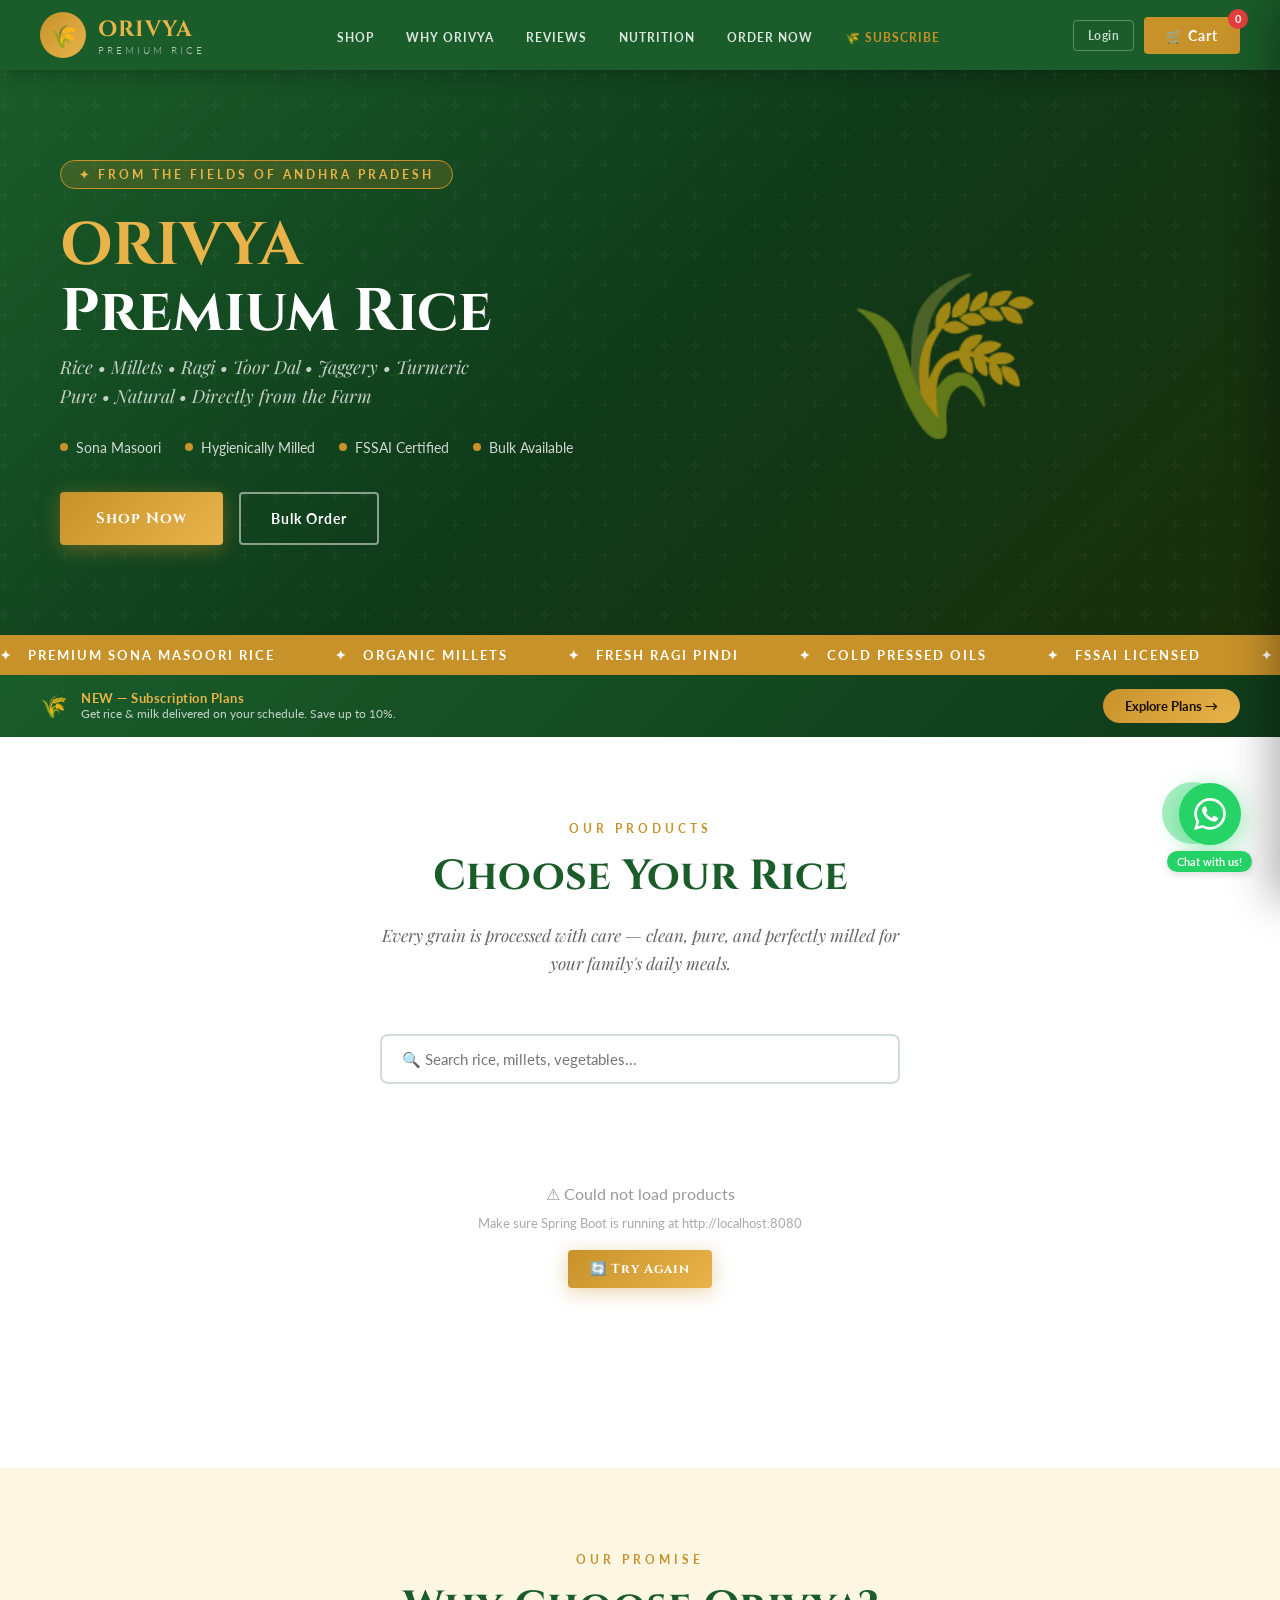
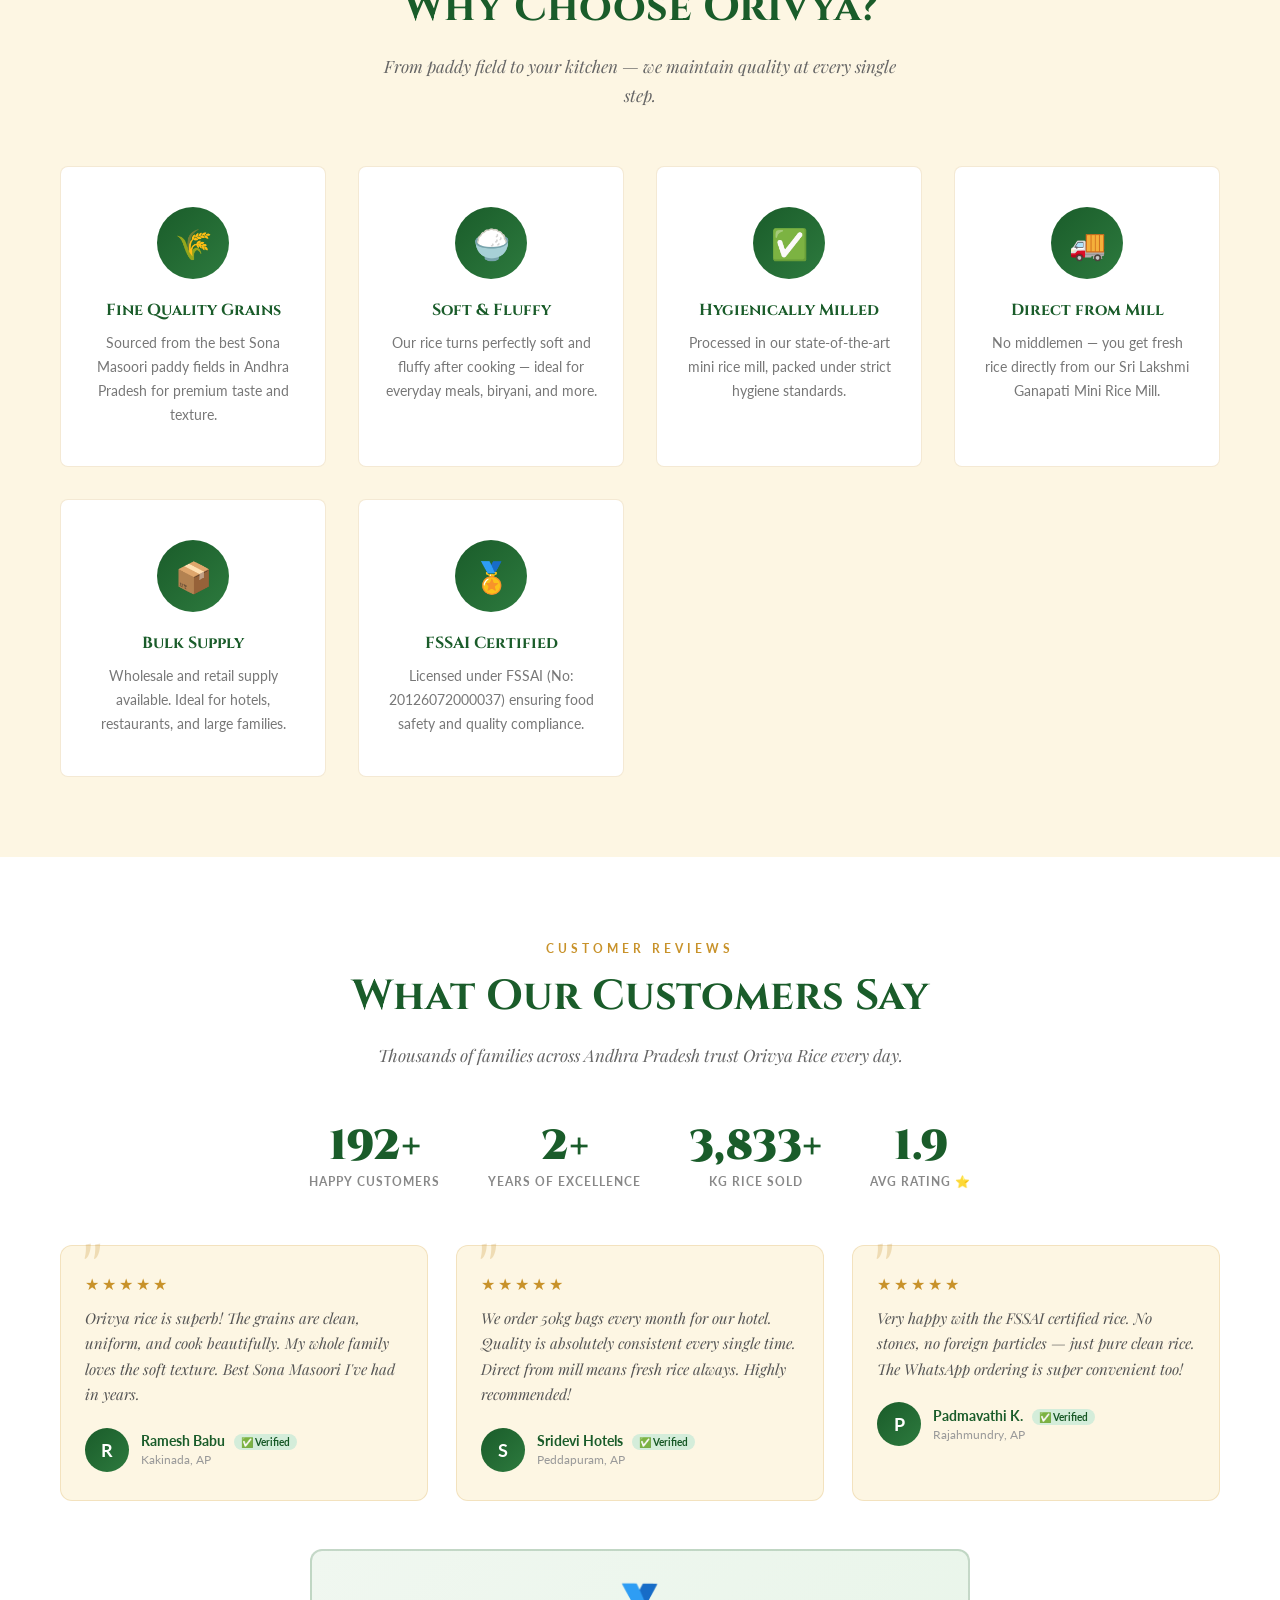
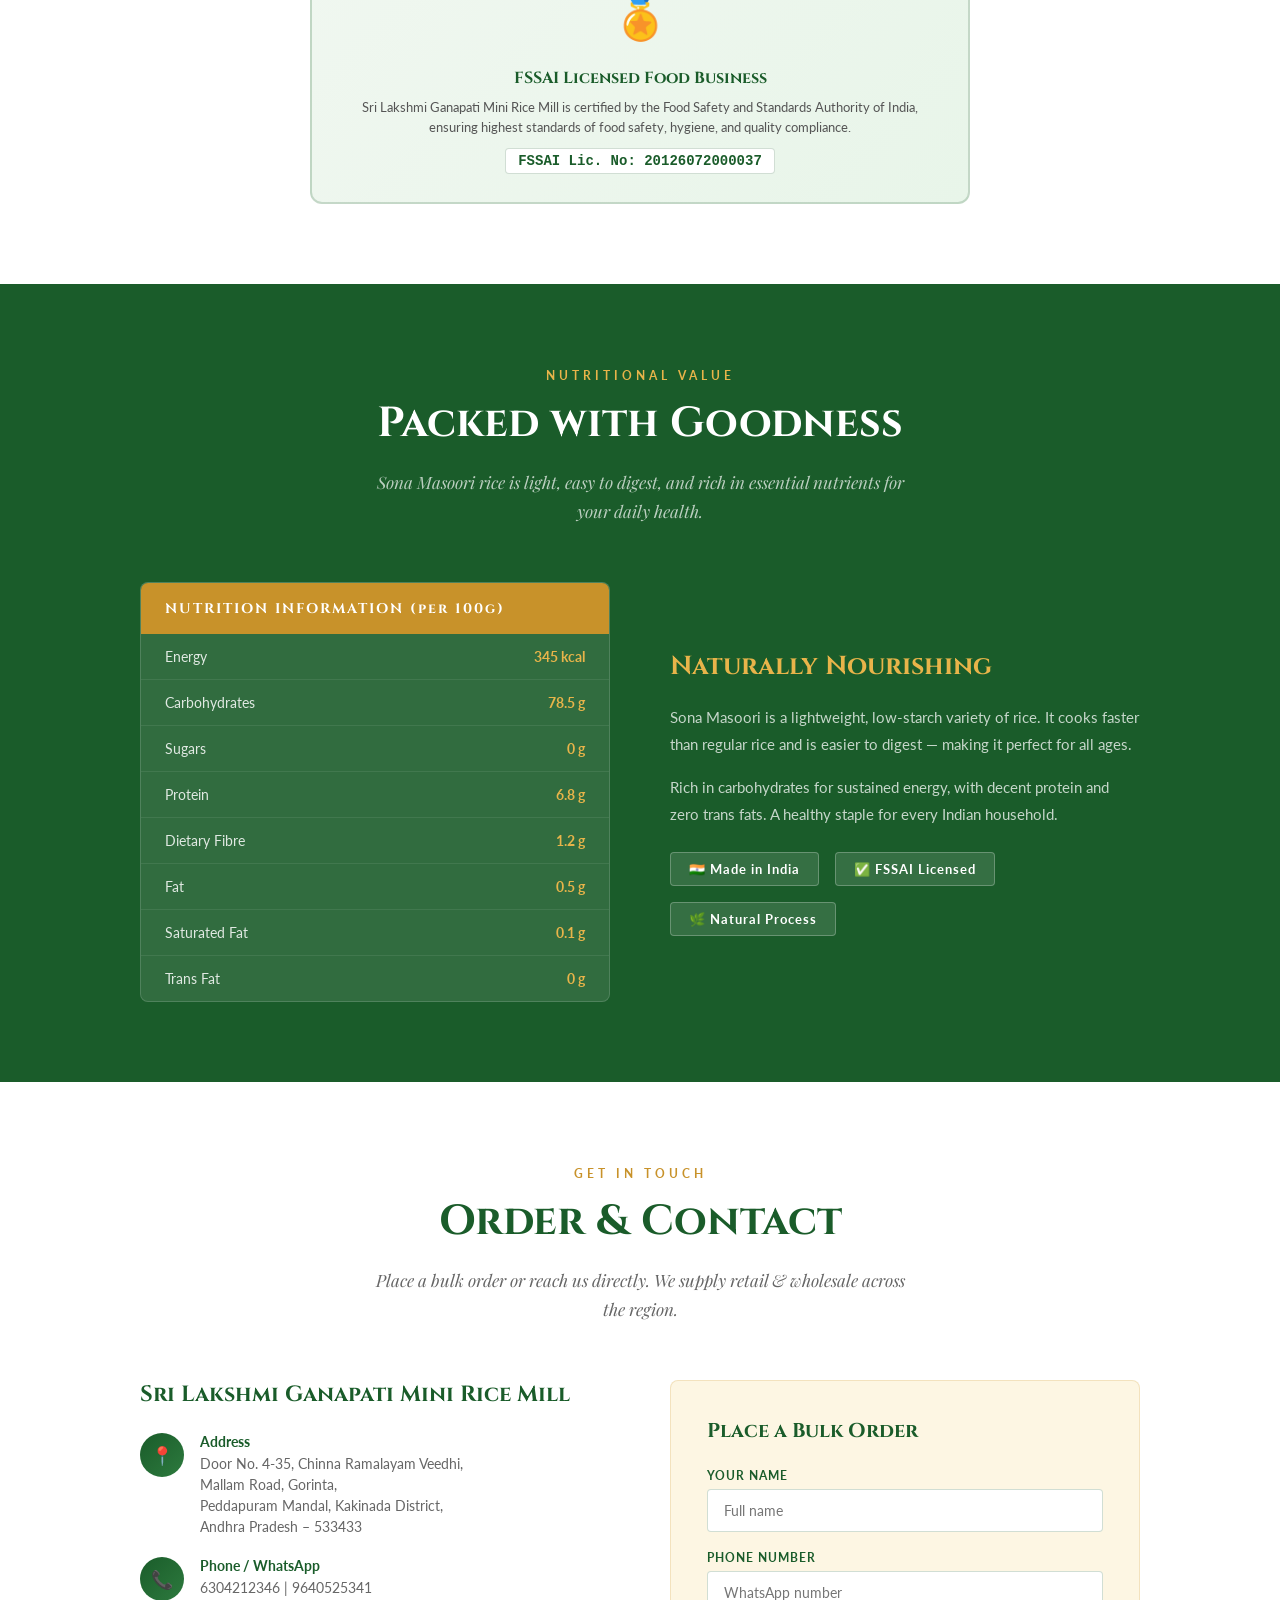
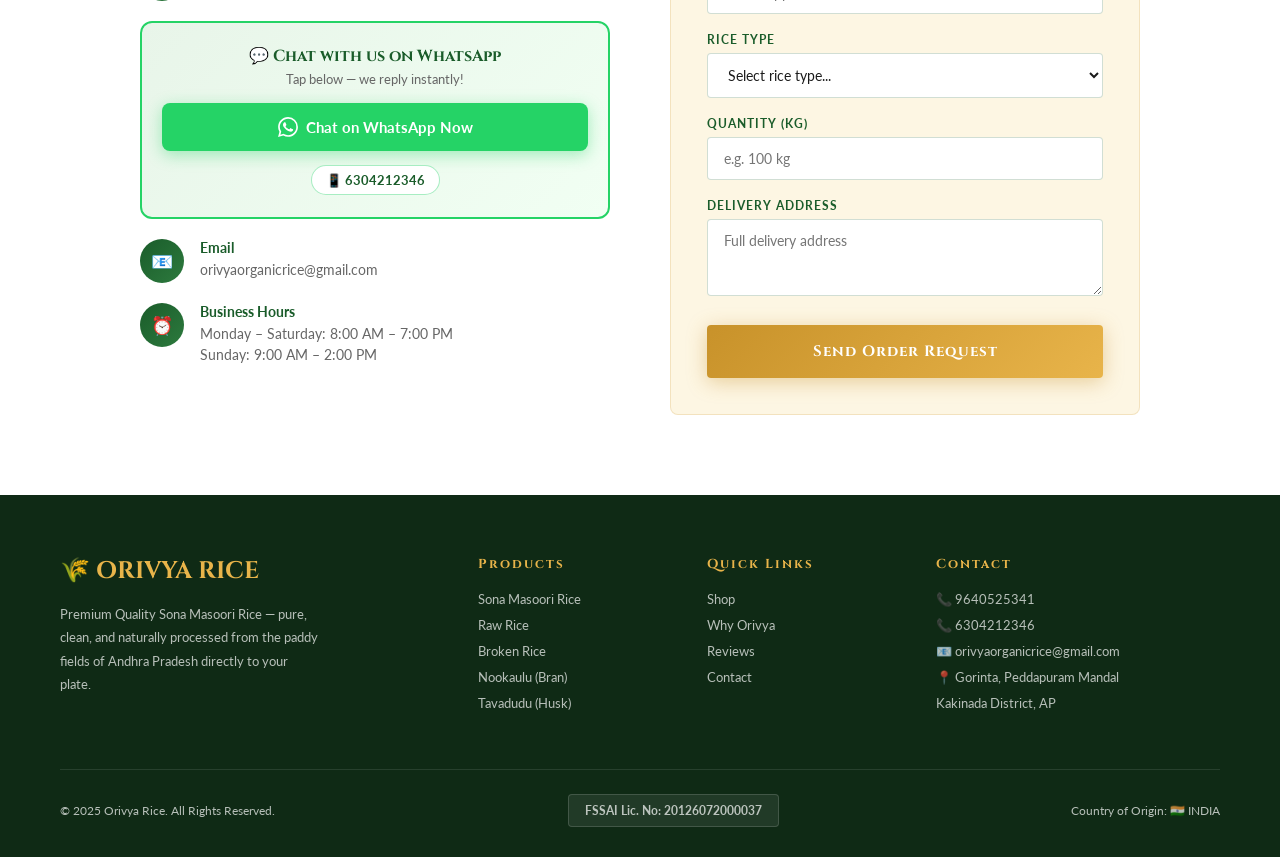
==== commit 62709d57: "feat: PWA support" ====
--- a/frontend/index.html
+++ b/frontend/index.html
@@ -12,6 +12,30 @@
   <link rel="stylesheet" href="css/style.css" />
   <!-- Feature styles — all new, don't change existing code -->
   <link rel="stylesheet" href="css/features.css" />
+  <!-- MAP MODULE: Leaflet.js CSS (new — standalone) -->
+  <link rel="stylesheet" href="https://unpkg.com/leaflet@1.9.4/dist/leaflet.css" integrity="sha256-p4NxAoJBhIIN+hmNHrzRCf9tD/miZyoHS5obTRR9BMY=" crossorigin=""/>
+  <link rel="stylesheet" href="css/map-module.css" />
+
+  <!-- ══ THEME & MOBILE APP META ════════════════════════════════ -->
+  <meta name="theme-color" content="#1a5c2a"/>
+  <meta name="mobile-web-app-capable" content="yes"/>
+  <meta name="apple-mobile-web-app-capable" content="yes"/>
+  <meta name="apple-mobile-web-app-status-bar-style" content="black-translucent"/>
+  <meta name="apple-mobile-web-app-title" content="Orivya"/>
+  <meta name="application-name" content="Orivya"/>
+  <meta name="msapplication-TileColor" content="#1a5c2a"/>
+  <meta name="msapplication-TileImage" content="/icons/icon-144.png"/>
+ 
+  <!-- ══ APPLE TOUCH ICONS ══════════════════════════════════════ -->
+  <link rel="apple-touch-icon" href="/icons/icon-192.png"/>
+  <link rel="apple-touch-icon" sizes="152x152" href="/icons/icon-152.png"/>
+  <link rel="apple-touch-icon" sizes="144x144" href="/icons/icon-144.png"/>
+  <link rel="apple-touch-icon" sizes="128x128" href="/icons/icon-128.png"/>
+ 
+  <!-- ══ STANDARD FAVICON ════════════════════════════════════════ -->
+  <link rel="icon" type="image/png" sizes="32x32" href="/icons/icon-96.png"/>
+  <link rel="icon" type="image/png" sizes="16x16" href="/icons/icon-72.png"/>
+  <!-- ══ END PWA META ════════════════════════════════════════════ -->
 </head>
 <body>
 
@@ -19,7 +43,7 @@
 <nav>
   <a href="index.html" class="nav-logo">
     <div class="nav-logo-icon">
-      <img src="Images/Logo.jpeg" alt="Logo" class="logo-img"
+      <img src="images/Logo.jpeg" alt="Logo" class="logo-img"
            onerror="this.style.display='none';this.parentNode.innerHTML='🌾'" />
     </div>
     <div class="nav-logo-text">ORIVYA<span>Premium Rice</span></div>
@@ -30,6 +54,7 @@
     <li><a href="#testimonials">Reviews</a></li>
     <li><a href="#nutrition">Nutrition</a></li>
     <li><a href="#contact">Order Now</a></li>
+    <li><a href="subscription.html" style="color:#c8922a;font-weight:700">🌾 Subscribe</a></li>
   </ul>
   <div class="nav-actions">
     <span id="navUserName" class="nav-username" style="display:none"></span>
@@ -49,7 +74,7 @@
   <div class="hero-text">
     <div class="hero-badge">✦ From the Fields of Andhra Pradesh</div>
     <h1><span class="gold">ORIVYA</span><br />Premium Rice</h1>
-    <p class="hero-sub">Pure • Clean • Naturally Processed<br />Soft &amp; Fluffy after Cooking</p>
+    <p class="hero-sub">Rice • Millets • Ragi • Toor Dal • Jaggery • Turmeric<br />Pure • Natural • Directly from the Farm</p>
     <div class="hero-features">
       <div class="hero-feat"><div class="dot"></div>Sona Masoori</div>
       <div class="hero-feat"><div class="dot"></div>Hygienically Milled</div>
@@ -62,7 +87,7 @@
     </div>
   </div>
   <div class="hero-image">
-    <img class="hero-bag" src="Images/Inrtoduction.jpeg" alt="Orivya Rice Bag"
+    <img class="hero-bag" src="images/Inrtoduction.png" alt="Orivya Rice Bag"
          onerror="this.style.display='none';this.parentNode.innerHTML='<div class=\'hero-bag-fallback\'>🌾</div>'" />
   </div>
 </section>
@@ -72,20 +97,33 @@
 <div class="marquee-strip">
   <div class="marquee-inner">
     <span class="marquee-item">Premium Sona Masoori Rice</span>
-    <span class="marquee-item">Hygienically Milled &amp; Packed</span>
-    <span class="marquee-item">Bulk &amp; Retail Supply</span>
+    <span class="marquee-item">Organic Millets</span>
+    <span class="marquee-item">Fresh Ragi Pindi</span>
+    <span class="marquee-item">Cold Pressed Oils</span>
     <span class="marquee-item">FSSAI Licensed</span>
-    <span class="marquee-item">Made in India</span>
-    <span class="marquee-item">Direct from Mill</span>
-    <span class="marquee-item">500+ Happy Customers</span>
-    <span class="marquee-item">100% Natural Process</span>
+    <span class="marquee-item">Direct from Farm</span>
+    <span class="marquee-item">100% Natural</span>
     <span class="marquee-item">Premium Sona Masoori Rice</span>
-    <span class="marquee-item">Hygienically Milled &amp; Packed</span>
-    <span class="marquee-item">FSSAI Licensed</span>
-    <span class="marquee-item">Direct from Mill</span>
-  </div>
-</div>
-
+    <span class="marquee-item">Organic Millets</span>
+    <span class="marquee-item">Fresh Ragi Pindi</span>
+    
+  </div>
+</div>
+
+
+<!-- ════════ SUBSCRIPTION BANNER (new — modular) ════════ -->
+<div style="background:linear-gradient(135deg,#1a5c2a,#0f3a1a);padding:14px 40px;display:flex;align-items:center;justify-content:space-between;flex-wrap:wrap;gap:12px">
+  <div style="display:flex;align-items:center;gap:14px">
+    <span style="font-size:22px">🌾</span>
+    <div>
+      <div style="color:#e8b44a;font-size:13px;font-weight:700;letter-spacing:0.5px">NEW — Subscription Plans</div>
+      <div style="color:rgba(255,255,255,0.75);font-size:12px">Get rice &amp; milk delivered on your schedule. Save up to 10%.</div>
+    </div>
+  </div>
+  <a href="subscription.html" style="display:inline-block;background:linear-gradient(135deg,#c8922a,#e8b44a);color:#1a0e00;font-size:13px;font-weight:700;padding:9px 22px;border-radius:24px;text-decoration:none;white-space:nowrap;transition:all 0.2s" onmouseover="this.style.transform='translateY(-1px)'" onmouseout="this.style.transform=''">
+    Explore Plans →
+  </a>
+</div>
 
 <!-- ════════ SHOP ════════ -->
 <section id="shop">
@@ -98,18 +136,17 @@
   <!-- FEATURE 4: Search with autocomplete dropdown -->
   <div class="search-bar-wrapper">
     <input type="text" id="searchInput" class="search-input"
-           placeholder="🔍 Search rice products..."
+           placeholder="🔍 Search rice, millets, vegetables..."
            oninput="handleSearchWithSuggestions(this.value)"
            onkeydown="handleSearchKeydown(event)"
            autocomplete="off" />
-    <!-- Autocomplete dropdown — filled by JS -->
     <div class="search-suggestions" id="searchSuggestions"></div>
   </div>
 
-  <!-- Products Grid — filled by JS (shows skeleton cards while loading) -->
-  <div class="products-grid" id="productsGrid">
-    <!-- FEATURE 1: Skeleton cards shown here while loading -->
-  </div>
+  
+
+  <!-- Products Grid -->
+  <div class="products-grid" id="productsGrid"></div>
   <div class="pagination" id="pagination"></div>
 </section>
 
@@ -270,11 +307,11 @@
       <h3>Sri Lakshmi Ganapati Mini Rice Mill</h3>
       <div class="contact-item">
         <div class="contact-icon">📍</div>
-        <div class="contact-item-text"><strong>Address</strong><span>Door No. 4-35, Chinna Ramalayam Veedhi,<br />Mullam Road, Gorinta,<br />Peddapuram Mandal, Kakinada District,<br />Andhra Pradesh – 533433</span></div>
+        <div class="contact-item-text"><strong>Address</strong><span>Door No. 4-35, Chinna Ramalayam Veedhi,<br />Mallam Road, Gorinta,<br />Peddapuram Mandal, Kakinada District,<br />Andhra Pradesh – 533433</span></div>
       </div>
       <div class="contact-item">
         <div class="contact-icon">📞</div>
-        <div class="contact-item-text"><strong>Phone / WhatsApp</strong><span>6304212346</span></div>
+        <div class="contact-item-text"><strong>Phone / WhatsApp</strong><span>6304212346 | 9640525341</span></div>
       </div>
       <div class="wa-direct-box">
         <div class="wa-direct-title">💬 Chat with us on WhatsApp</div>
@@ -284,7 +321,6 @@
           Chat on WhatsApp Now
         </button>
         <div class="wa-numbers">
-          
           <a href="https://wa.me/916304212346" target="_blank" class="wa-num-link">📱 6304212346</a>
         </div>
       </div>
@@ -340,7 +376,7 @@
     </div>
     <div class="footer-col">
       <h4>Contact</h4>
-      <ul><li>📞 9640525341</li><li>📞 6304212346</li><li>📧 orivyaorganicrice@gmail.com</li><li>📍 Gorinta, Peddapuram Mandal</li><li>Kakinada District, Andhra Pradesh</li></ul>
+      <ul><li>📞 9640525341</li><li>📞 6304212346</li><li>📧 orivyaorganicrice@gmail.com</li><li>📍 Gorinta, Peddapuram Mandal</li><li>Kakinada District, AP</li></ul>
     </div>
   </div>
   <div class="footer-bottom">
@@ -388,6 +424,20 @@
         <div class="form-group"><label>Phone / WhatsApp *</label><input type="tel" id="checkPhone" placeholder="10-digit mobile number" /></div>
         <div class="form-group"><label>Email (optional)</label><input type="email" id="checkEmail" placeholder="For order confirmation" /></div>
         <div class="form-group"><label>Delivery Address *</label><textarea id="checkAddress" rows="3" placeholder="House no, Street, Village, District, Pincode"></textarea></div>
+        <!-- NEW: Distance input for delivery charge calculation -->
+        <!-- Free delivery within 15 km for orders above Rs.600 -->
+        <div class="form-group" id="distanceGroup">
+          <label>Distance from Gorinta, Peddapuram (km)
+            <span style="font-weight:400;color:#888;font-size:11px"> — Enter approx. distance</span>
+          </label>
+          <input type="number" id="deliveryDistanceKm" min="0" step="0.5"
+                 placeholder="e.g. 5 for 5 km"
+                 oninput="updateDeliveryCharge()"
+                 style="width:180px" />
+          <div id="deliveryChargeInfo" style="margin-top:8px;font-size:13px;color:#555;padding:8px 12px;background:#f9f9f9;border-radius:6px;border:1px solid #eee">
+            🚚 Enter distance to see delivery charge
+          </div>
+        </div>
         <div class="order-summary-box">
           <strong class="summary-title">ORDER SUMMARY</strong>
           <div id="checkoutSummary"></div>
@@ -487,5 +537,8 @@
 <script src="https://checkout.razorpay.com/v1/checkout.js"></script>
 <script src="js/api.js"></script>
 <script src="js/main.js"></script>
+<!-- MAP MODULE: Leaflet JS + map-module.js (new — standalone, loaded after main.js) -->
+<script src="https://unpkg.com/leaflet@1.9.4/dist/leaflet.js" integrity="sha256-20nQCchB9co0qIjJZRGuk2/Z9VM+kNiyxNV/XN/WPgU=" crossorigin=""></script>
+<script src="js/map-module.js"></script>
 </body>
-</html>
+</html>
--- a/frontend/css/style.css
+++ b/frontend/css/style.css
@@ -55,7 +55,7 @@
   border-radius: 50%; display: flex; align-items: center;
   justify-content: center; font-size: 22px; overflow: hidden;
 }
-.logo-img { width: 170%; height: 170%; object-fit: contain; border-radius: 50%; }
+.logo-img { width: 100%; height: 100%; object-fit: contain; border-radius: 50%; }
 .nav-logo-text {
   font-family: 'Cinzel', serif; color: var(--gold-light);
   font-size: 22px; font-weight: 700; letter-spacing: 1px;
@@ -67,7 +67,7 @@
 }
 .nav-links { display: flex; gap: 32px; list-style: none; }
 .nav-links a {
-  color: rgba(255,255,255,0.85); font-size: 14px; letter-spacing: 1px;
+  color: rgba(255,255,255,0.85); font-size: 12px; letter-spacing: 1px;
   text-transform: uppercase; font-weight: 700; transition: color .2s;
 }
 .nav-links a:hover { color: var(--gold-light); }
--- a/frontend/css/map-module.css
+++ b/frontend/css/map-module.css
@@ -0,0 +1,104 @@
+/* ═══════════════════════════════════════════════════════════════
+   map-module.css  —  Delivery Map Feature (NEW — standalone)
+   ───────────────────────────────────────────────────────────────
+   SCOPE: Only styles elements created by map-module.js
+   IMPACT: Zero effect on any existing styles
+   ═══════════════════════════════════════════════════════════════ */
+
+/* ── Locate button (appears next to address textarea) ── */
+#mapLocateBtn {
+  display: inline-flex;
+  align-items: center;
+  gap: 6px;
+  margin-top: 8px;
+  padding: 8px 14px;
+  background: #1a5c2a;
+  color: white;
+  border: none;
+  border-radius: 6px;
+  font-size: 13px;
+  font-weight: 700;
+  font-family: 'Lato', sans-serif;
+  cursor: pointer;
+  transition: background 0.2s, transform 0.15s;
+}
+
+#mapLocateBtn:hover  { background: #2d7a3e; transform: translateY(-1px); }
+#mapLocateBtn:active { transform: translateY(0); }
+#mapLocateBtn:disabled {
+  background: #aaa;
+  cursor: not-allowed;
+  transform: none;
+}
+
+/* ── Map wrapper section ── */
+#mapSection {
+  margin-top: 12px;
+  border: 1px solid rgba(26,92,42,0.25);
+  border-radius: 8px;
+  overflow: hidden;
+  display: none;            /* hidden until location found */
+}
+
+/* ── Map info bar above the leaflet map ── */
+#mapInfoBar {
+  background: #f0f7f0;
+  border-bottom: 1px solid rgba(26,92,42,0.15);
+  padding: 8px 14px;
+  font-size: 12px;
+  color: #1a5c2a;
+  display: flex;
+  align-items: center;
+  justify-content: space-between;
+  flex-wrap: wrap;
+  gap: 6px;
+}
+
+#mapInfoBar .map-distance-label {
+  font-weight: 700;
+  font-size: 14px;
+}
+
+#mapInfoBar .map-shop-label {
+  color: #888;
+  font-size: 11px;
+}
+
+/* ── The actual Leaflet map container ── */
+#deliveryMap {
+  height: 220px;
+  width: 100%;
+  /* z-index kept at Leaflet default — does NOT conflict with modal z-index */
+  position: relative;
+}
+
+/* ── Geocoding status message ── */
+#mapStatus {
+  font-size: 12px;
+  margin-top: 6px;
+  padding: 6px 10px;
+  border-radius: 4px;
+  display: none;
+}
+
+#mapStatus.loading {
+  display: block;
+  background: #e8f5e9;
+  color: #1a5c2a;
+}
+
+#mapStatus.error {
+  display: block;
+  background: #f8d7da;
+  color: #721c24;
+}
+
+/* ── Leaflet popup override to match brand ── */
+.leaflet-popup-content-wrapper {
+  border-radius: 8px !important;
+  font-family: 'Lato', sans-serif !important;
+  font-size: 13px !important;
+}
+
+.map-shop-popup  { color: #1a5c2a; font-weight: 700; }
+.map-cust-popup  { color: #c8922a; font-weight: 700; }
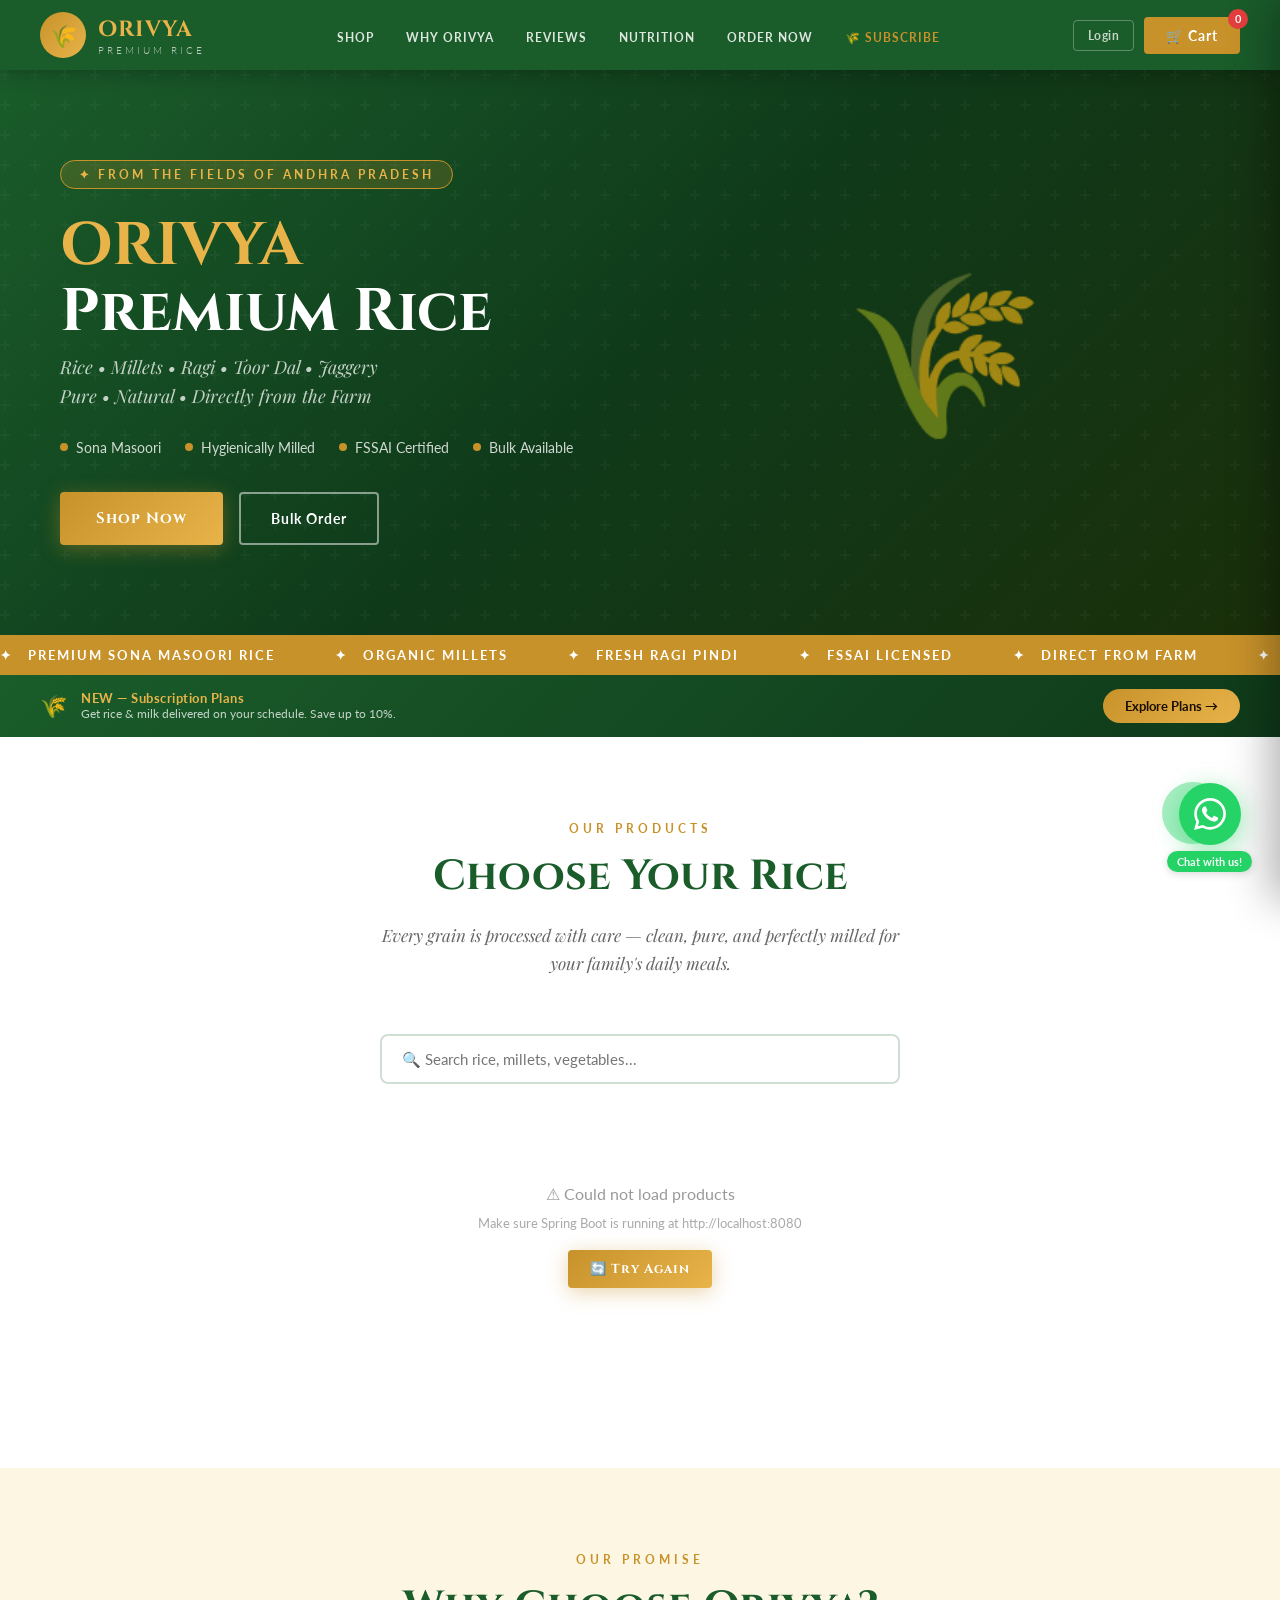
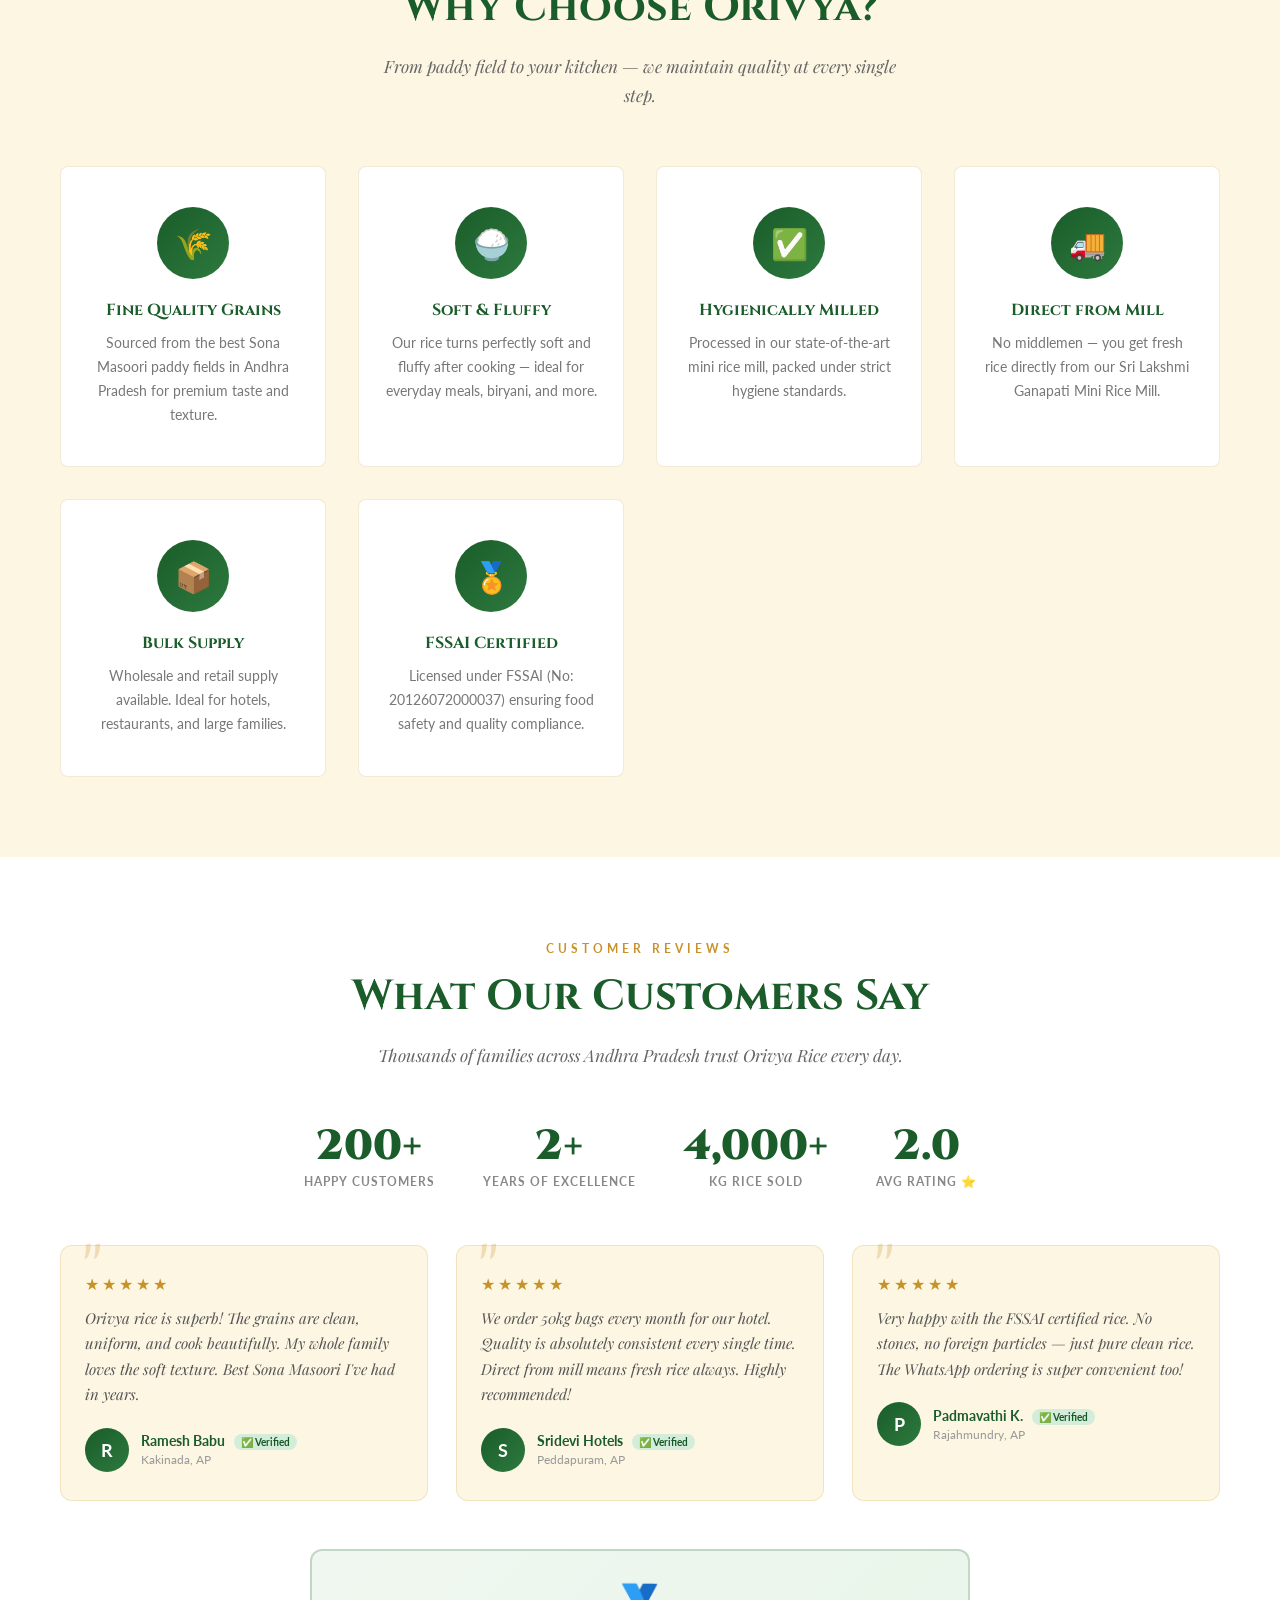
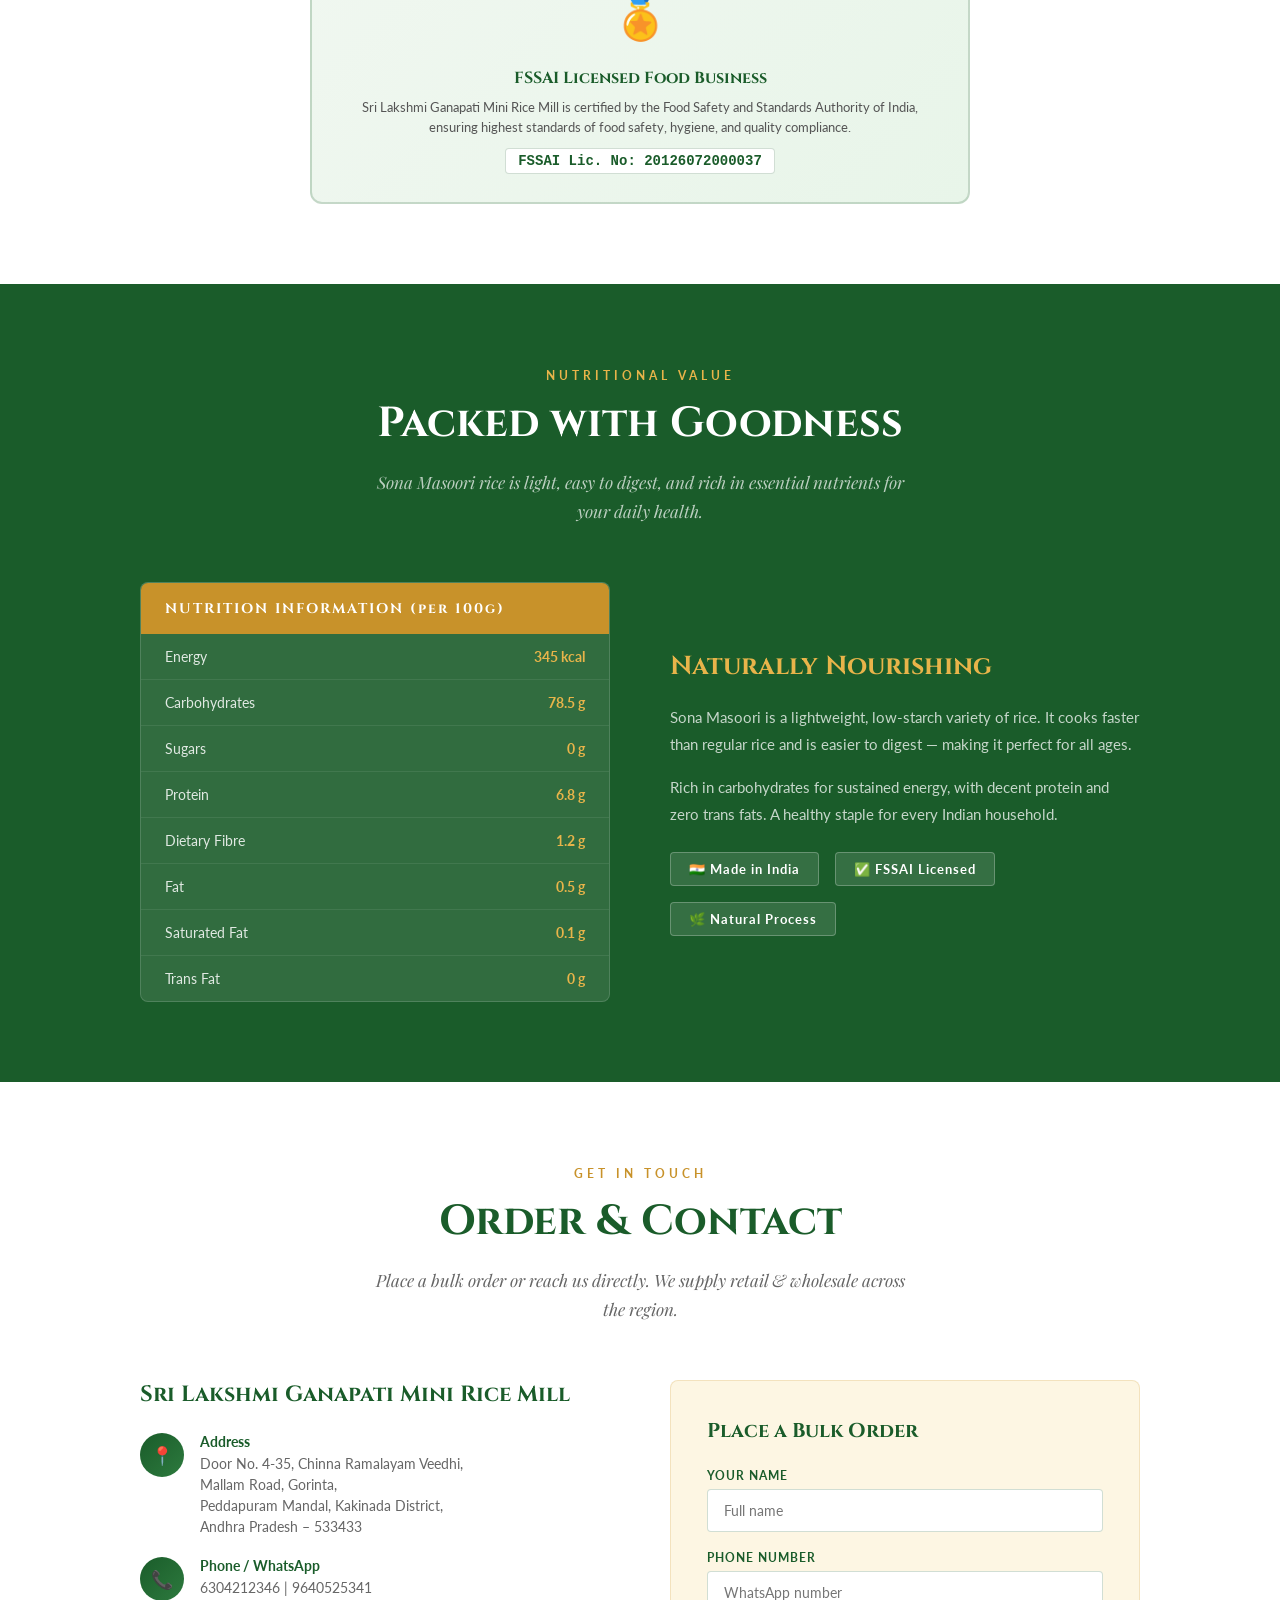
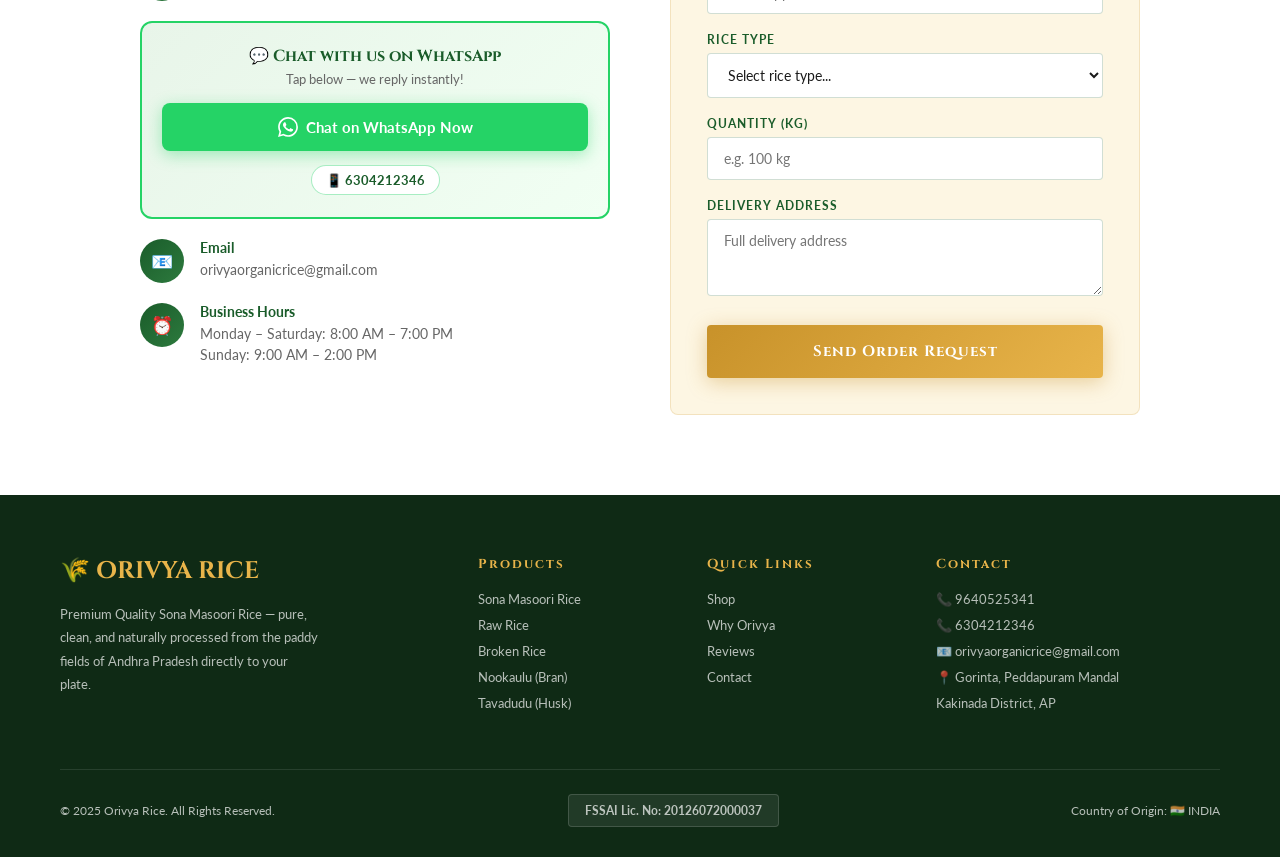
==== commit 0ff0a99b: "Fixed cart lazy loading issue" ====
--- a/frontend/index.html
+++ b/frontend/index.html
@@ -74,7 +74,7 @@
   <div class="hero-text">
     <div class="hero-badge">✦ From the Fields of Andhra Pradesh</div>
     <h1><span class="gold">ORIVYA</span><br />Premium Rice</h1>
-    <p class="hero-sub">Rice • Millets • Ragi • Toor Dal • Jaggery • Turmeric<br />Pure • Natural • Directly from the Farm</p>
+    <p class="hero-sub">Rice • Millets • Ragi • Toor Dal • Jaggery <br />Pure • Natural • Directly from the Farm </p>
     <div class="hero-features">
       <div class="hero-feat"><div class="dot"></div>Sona Masoori</div>
       <div class="hero-feat"><div class="dot"></div>Hygienically Milled</div>
@@ -99,14 +99,13 @@
     <span class="marquee-item">Premium Sona Masoori Rice</span>
     <span class="marquee-item">Organic Millets</span>
     <span class="marquee-item">Fresh Ragi Pindi</span>
-    <span class="marquee-item">Cold Pressed Oils</span>
     <span class="marquee-item">FSSAI Licensed</span>
     <span class="marquee-item">Direct from Farm</span>
     <span class="marquee-item">100% Natural</span>
     <span class="marquee-item">Premium Sona Masoori Rice</span>
     <span class="marquee-item">Organic Millets</span>
     <span class="marquee-item">Fresh Ragi Pindi</span>
-    
+    <span class="marquee-item">Chemical Free</span>
   </div>
 </div>
 
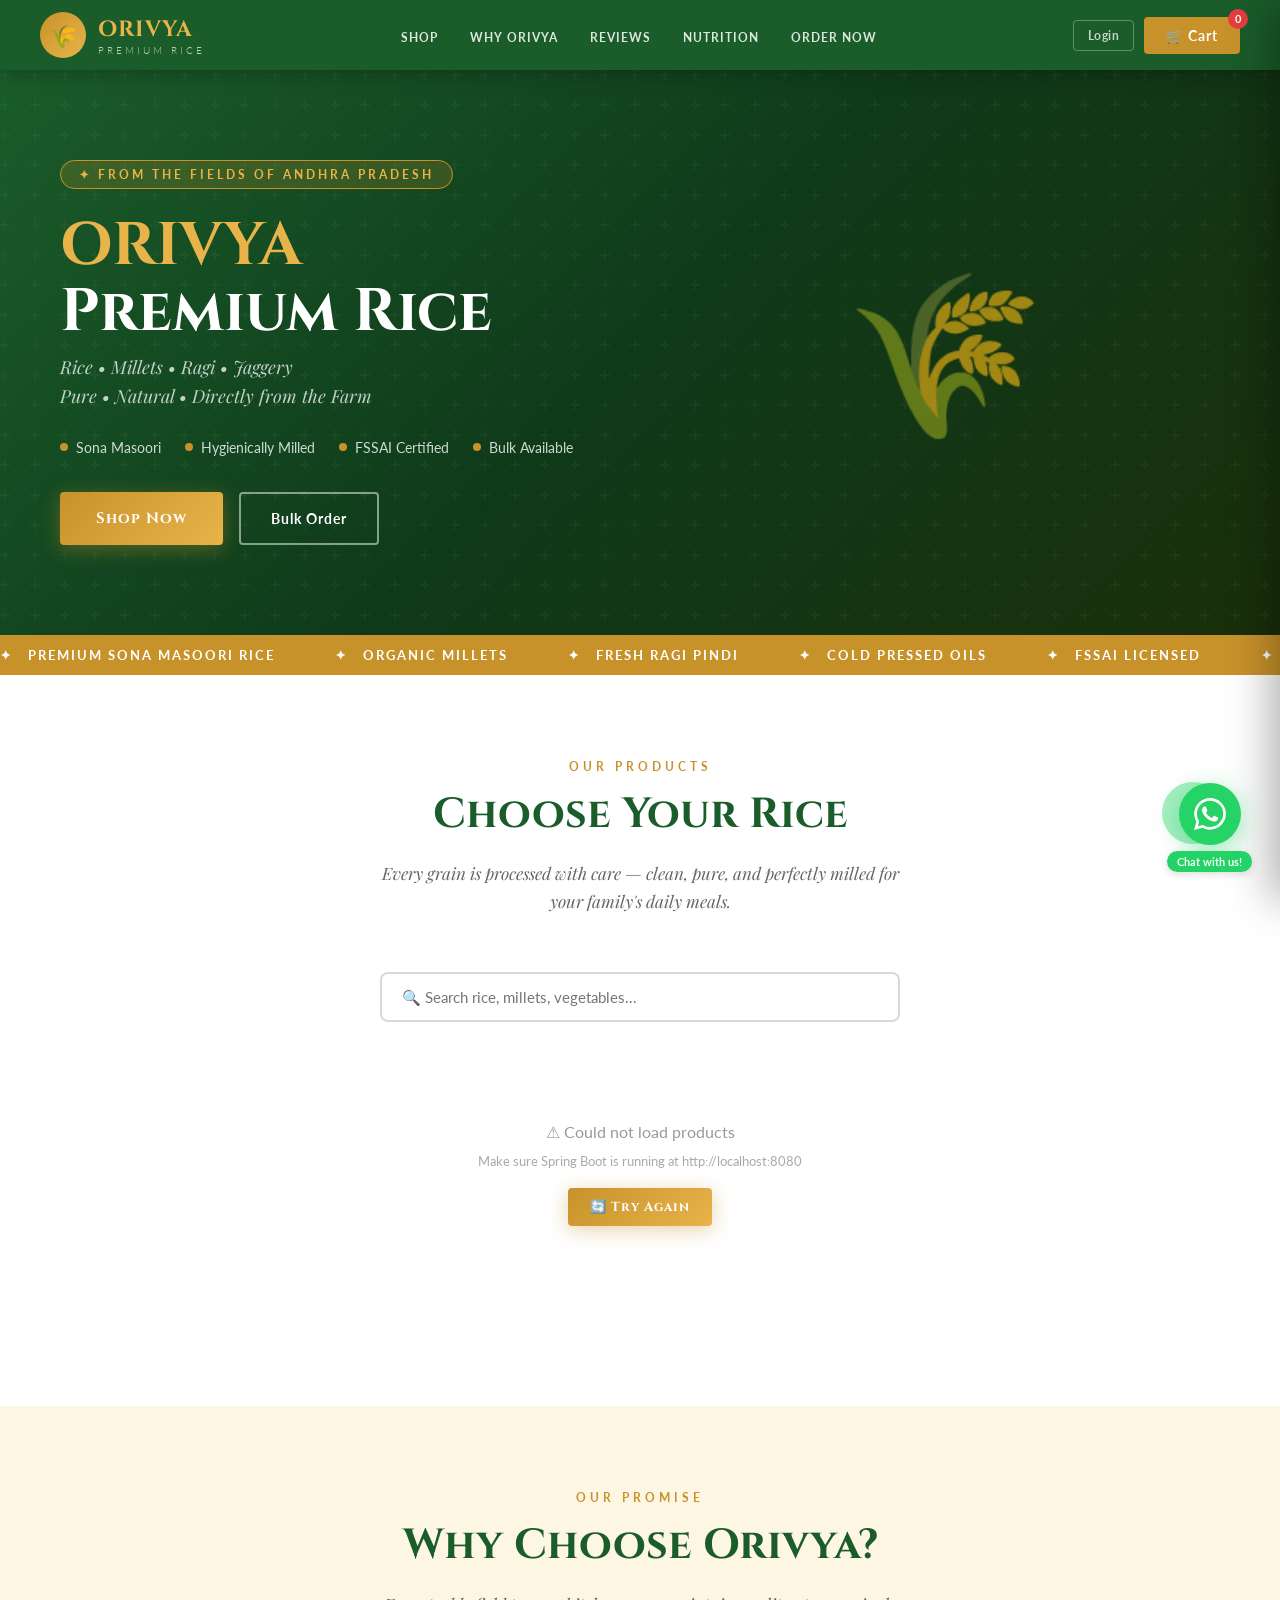
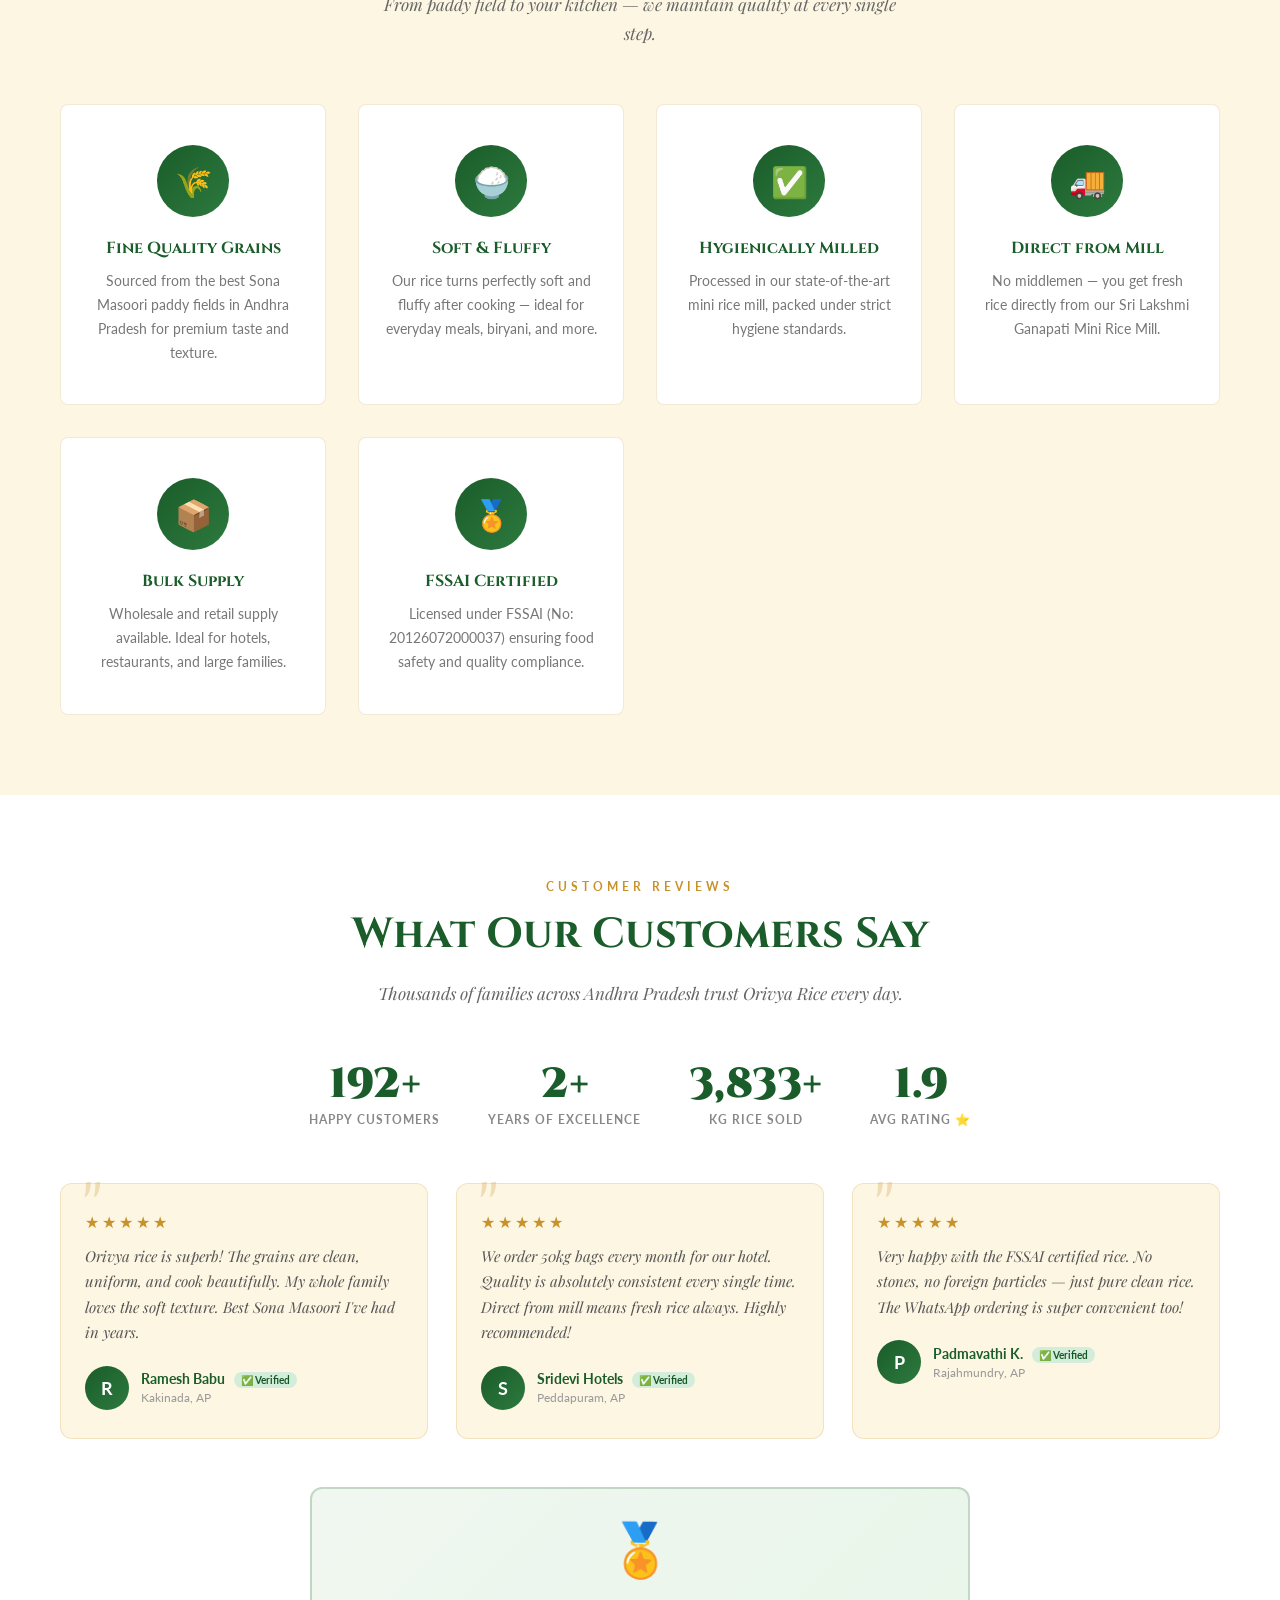
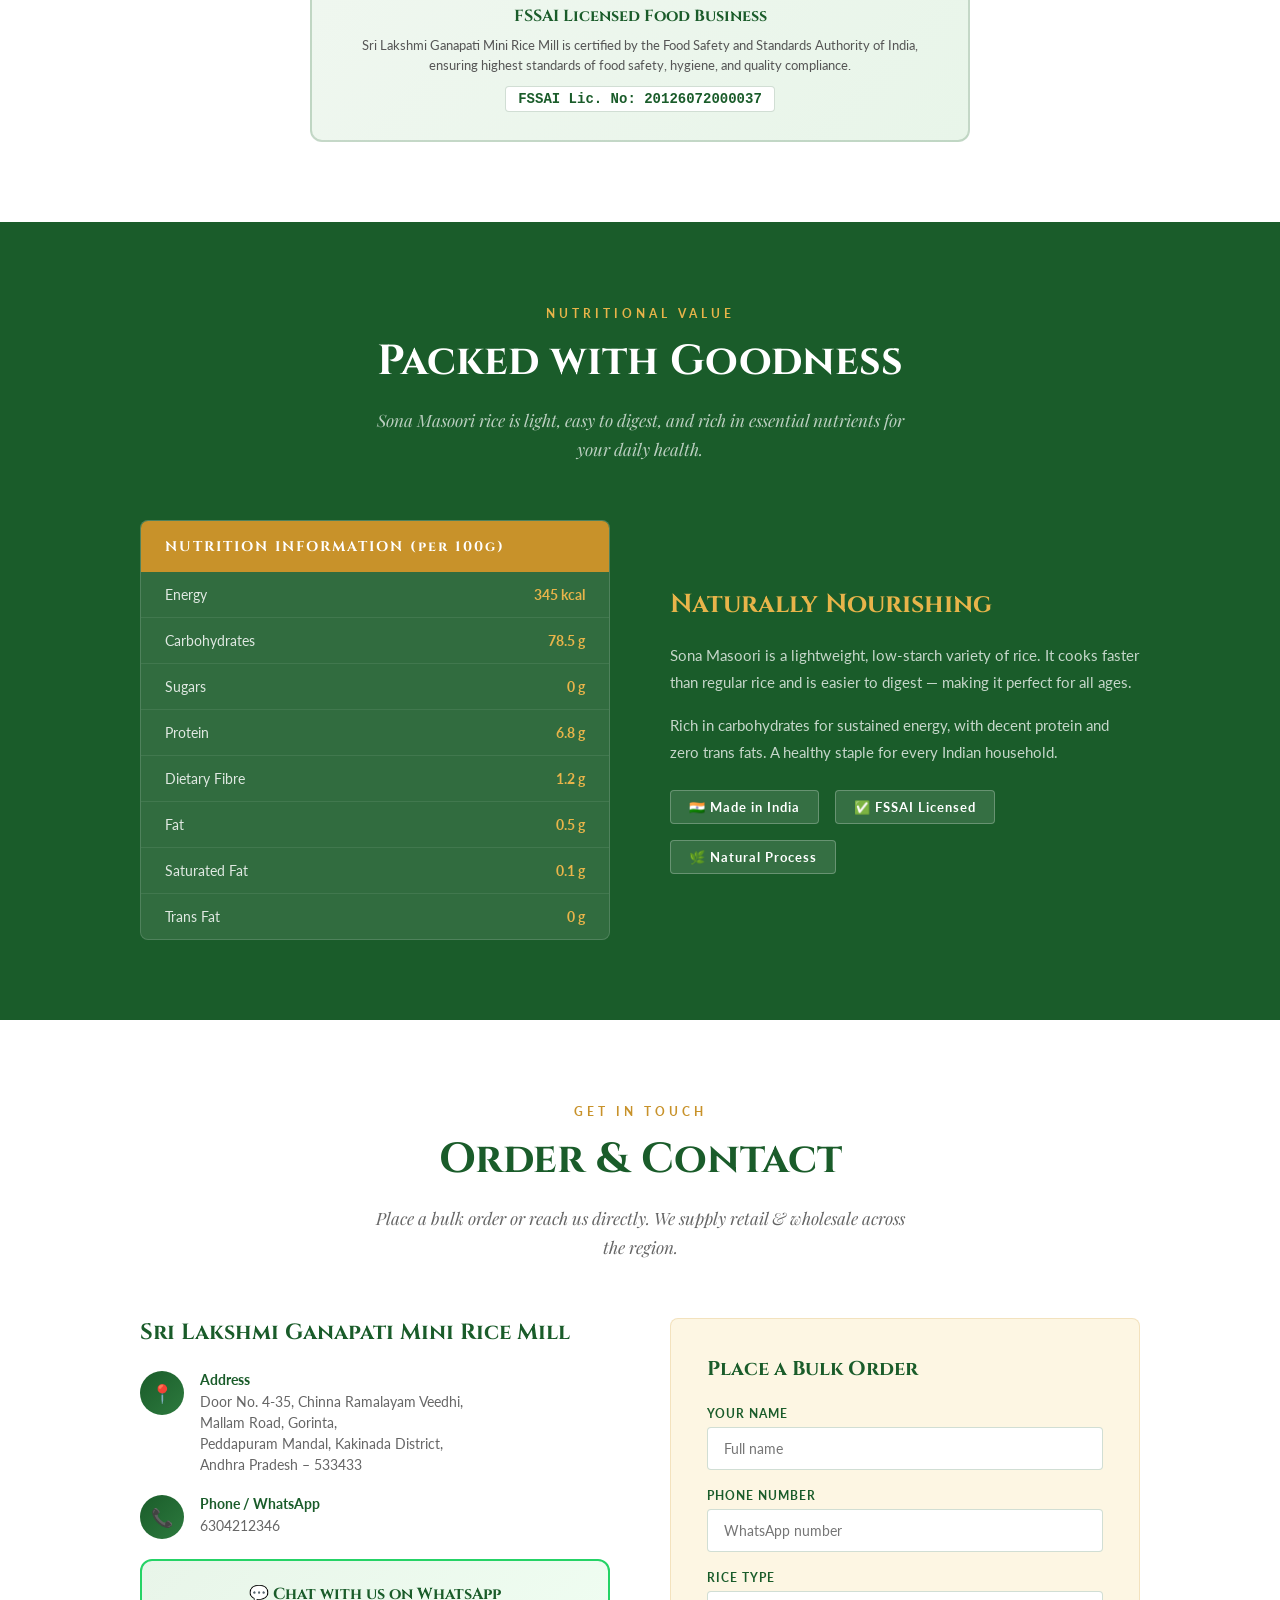
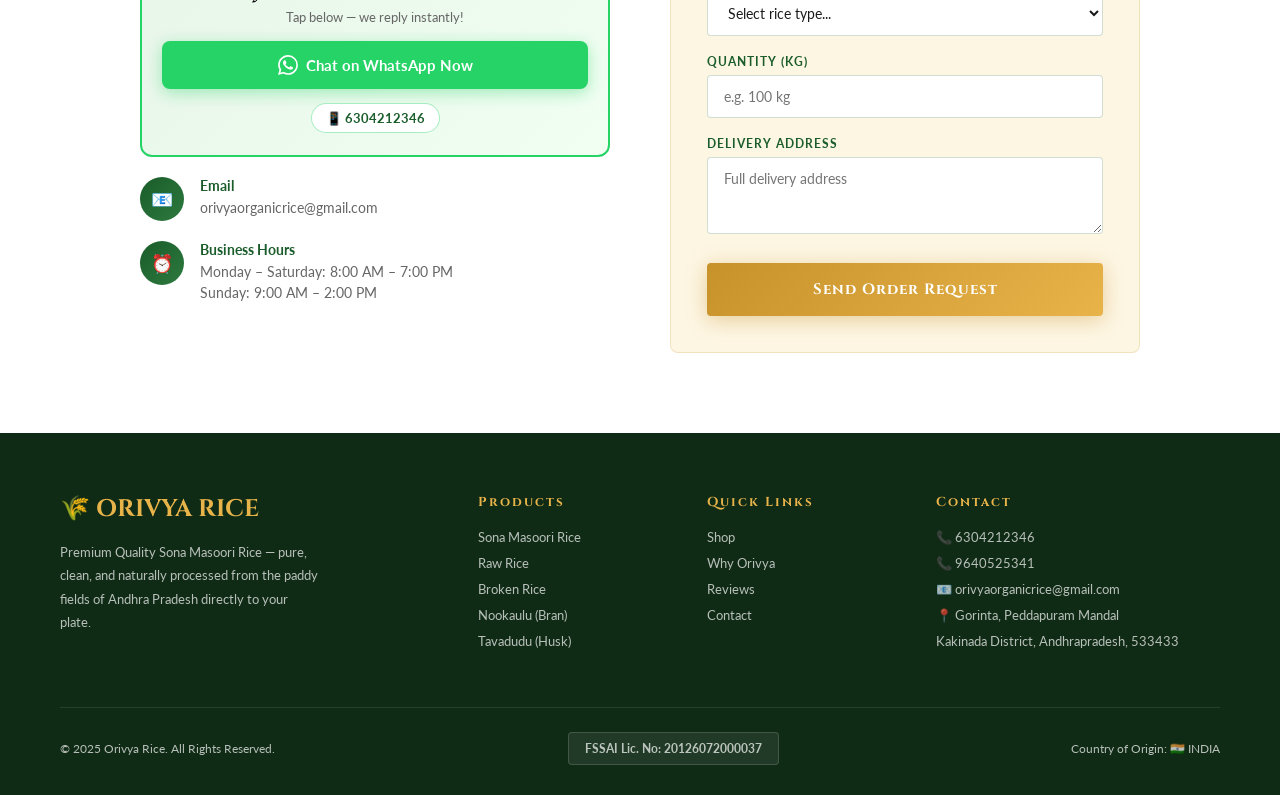
==== commit b73949aa: "fix: Cloudinary image storage, cold start detection, lazy init" ====
--- a/frontend/index.html
+++ b/frontend/index.html
@@ -12,9 +12,8 @@
   <link rel="stylesheet" href="css/style.css" />
   <!-- Feature styles — all new, don't change existing code -->
   <link rel="stylesheet" href="css/features.css" />
-  <!-- MAP MODULE: Leaflet.js CSS (new — standalone) -->
-  <link rel="stylesheet" href="https://unpkg.com/leaflet@1.9.4/dist/leaflet.css" integrity="sha256-p4NxAoJBhIIN+hmNHrzRCf9tD/miZyoHS5obTRR9BMY=" crossorigin=""/>
-  <link rel="stylesheet" href="css/map-module.css" />
+  <!-- ══ PWA MANIFEST ══════════════════════════════════════════ -->
+  <link rel="manifest" href="/manifest.json"/>
 
   <!-- ══ THEME & MOBILE APP META ════════════════════════════════ -->
   <meta name="theme-color" content="#1a5c2a"/>
@@ -25,19 +24,21 @@
   <meta name="application-name" content="Orivya"/>
   <meta name="msapplication-TileColor" content="#1a5c2a"/>
   <meta name="msapplication-TileImage" content="/icons/icon-144.png"/>
- 
+
   <!-- ══ APPLE TOUCH ICONS ══════════════════════════════════════ -->
   <link rel="apple-touch-icon" href="/icons/icon-192.png"/>
   <link rel="apple-touch-icon" sizes="152x152" href="/icons/icon-152.png"/>
   <link rel="apple-touch-icon" sizes="144x144" href="/icons/icon-144.png"/>
   <link rel="apple-touch-icon" sizes="128x128" href="/icons/icon-128.png"/>
- 
+
   <!-- ══ STANDARD FAVICON ════════════════════════════════════════ -->
   <link rel="icon" type="image/png" sizes="32x32" href="/icons/icon-96.png"/>
   <link rel="icon" type="image/png" sizes="16x16" href="/icons/icon-72.png"/>
   <!-- ══ END PWA META ════════════════════════════════════════════ -->
 </head>
 <body>
+  <!-- Cold start banner — shown when Render backend is waking up -->
+  <div id="backend-waking-banner"></div>
 
 <!-- ════════ NAVIGATION ════════ -->
 <nav>
@@ -54,7 +55,6 @@
     <li><a href="#testimonials">Reviews</a></li>
     <li><a href="#nutrition">Nutrition</a></li>
     <li><a href="#contact">Order Now</a></li>
-    <li><a href="subscription.html" style="color:#c8922a;font-weight:700">🌾 Subscribe</a></li>
   </ul>
   <div class="nav-actions">
     <span id="navUserName" class="nav-username" style="display:none"></span>
@@ -74,7 +74,7 @@
   <div class="hero-text">
     <div class="hero-badge">✦ From the Fields of Andhra Pradesh</div>
     <h1><span class="gold">ORIVYA</span><br />Premium Rice</h1>
-    <p class="hero-sub">Rice • Millets • Ragi • Toor Dal • Jaggery <br />Pure • Natural • Directly from the Farm </p>
+    <p class="hero-sub">Rice • Millets • Ragi • Jaggery<br />Pure • Natural • Directly from the Farm</p>
     <div class="hero-features">
       <div class="hero-feat"><div class="dot"></div>Sona Masoori</div>
       <div class="hero-feat"><div class="dot"></div>Hygienically Milled</div>
@@ -99,30 +99,18 @@
     <span class="marquee-item">Premium Sona Masoori Rice</span>
     <span class="marquee-item">Organic Millets</span>
     <span class="marquee-item">Fresh Ragi Pindi</span>
+    
+    <span class="marquee-item">Cold Pressed Oils</span>
     <span class="marquee-item">FSSAI Licensed</span>
     <span class="marquee-item">Direct from Farm</span>
     <span class="marquee-item">100% Natural</span>
     <span class="marquee-item">Premium Sona Masoori Rice</span>
     <span class="marquee-item">Organic Millets</span>
     <span class="marquee-item">Fresh Ragi Pindi</span>
-    <span class="marquee-item">Chemical Free</span>
-  </div>
-</div>
-
-
-<!-- ════════ SUBSCRIPTION BANNER (new — modular) ════════ -->
-<div style="background:linear-gradient(135deg,#1a5c2a,#0f3a1a);padding:14px 40px;display:flex;align-items:center;justify-content:space-between;flex-wrap:wrap;gap:12px">
-  <div style="display:flex;align-items:center;gap:14px">
-    <span style="font-size:22px">🌾</span>
-    <div>
-      <div style="color:#e8b44a;font-size:13px;font-weight:700;letter-spacing:0.5px">NEW — Subscription Plans</div>
-      <div style="color:rgba(255,255,255,0.75);font-size:12px">Get rice &amp; milk delivered on your schedule. Save up to 10%.</div>
-    </div>
-  </div>
-  <a href="subscription.html" style="display:inline-block;background:linear-gradient(135deg,#c8922a,#e8b44a);color:#1a0e00;font-size:13px;font-weight:700;padding:9px 22px;border-radius:24px;text-decoration:none;white-space:nowrap;transition:all 0.2s" onmouseover="this.style.transform='translateY(-1px)'" onmouseout="this.style.transform=''">
-    Explore Plans →
-  </a>
-</div>
+    
+  </div>
+</div>
+
 
 <!-- ════════ SHOP ════════ -->
 <section id="shop">
@@ -310,7 +298,7 @@
       </div>
       <div class="contact-item">
         <div class="contact-icon">📞</div>
-        <div class="contact-item-text"><strong>Phone / WhatsApp</strong><span>6304212346 | 9640525341</span></div>
+        <div class="contact-item-text"><strong>Phone / WhatsApp</strong><span>6304212346</span></div>
       </div>
       <div class="wa-direct-box">
         <div class="wa-direct-title">💬 Chat with us on WhatsApp</div>
@@ -320,6 +308,7 @@
           Chat on WhatsApp Now
         </button>
         <div class="wa-numbers">
+          
           <a href="https://wa.me/916304212346" target="_blank" class="wa-num-link">📱 6304212346</a>
         </div>
       </div>
@@ -375,7 +364,7 @@
     </div>
     <div class="footer-col">
       <h4>Contact</h4>
-      <ul><li>📞 9640525341</li><li>📞 6304212346</li><li>📧 orivyaorganicrice@gmail.com</li><li>📍 Gorinta, Peddapuram Mandal</li><li>Kakinada District, AP</li></ul>
+      <ul><li>📞 6304212346</li><li>📞 9640525341</li><li>📧 orivyaorganicrice@gmail.com</li><li>📍 Gorinta, Peddapuram Mandal</li><li>Kakinada District, Andhrapradesh, 533433</li></ul>
     </div>
   </div>
   <div class="footer-bottom">
@@ -422,21 +411,7 @@
         <div class="form-group"><label>Full Name *</label><input type="text" id="checkName" placeholder="Your full name" /></div>
         <div class="form-group"><label>Phone / WhatsApp *</label><input type="tel" id="checkPhone" placeholder="10-digit mobile number" /></div>
         <div class="form-group"><label>Email (optional)</label><input type="email" id="checkEmail" placeholder="For order confirmation" /></div>
-        <div class="form-group"><label>Delivery Address *</label><textarea id="checkAddress" rows="3" placeholder="House no, Street, Village, District, Pincode"></textarea></div>
-        <!-- NEW: Distance input for delivery charge calculation -->
-        <!-- Free delivery within 15 km for orders above Rs.600 -->
-        <div class="form-group" id="distanceGroup">
-          <label>Distance from Gorinta, Peddapuram (km)
-            <span style="font-weight:400;color:#888;font-size:11px"> — Enter approx. distance</span>
-          </label>
-          <input type="number" id="deliveryDistanceKm" min="0" step="0.5"
-                 placeholder="e.g. 5 for 5 km"
-                 oninput="updateDeliveryCharge()"
-                 style="width:180px" />
-          <div id="deliveryChargeInfo" style="margin-top:8px;font-size:13px;color:#555;padding:8px 12px;background:#f9f9f9;border-radius:6px;border:1px solid #eee">
-            🚚 Enter distance to see delivery charge
-          </div>
-        </div>
+        <div class="form-group"><label>Delivery Address *</label><textarea id="checkAddress" rows="3" placeholder="House no, Village, Pincode"></textarea></div>
         <div class="order-summary-box">
           <strong class="summary-title">ORDER SUMMARY</strong>
           <div id="checkoutSummary"></div>
@@ -536,8 +511,8 @@
 <script src="https://checkout.razorpay.com/v1/checkout.js"></script>
 <script src="js/api.js"></script>
 <script src="js/main.js"></script>
-<!-- MAP MODULE: Leaflet JS + map-module.js (new — standalone, loaded after main.js) -->
-<script src="https://unpkg.com/leaflet@1.9.4/dist/leaflet.js" integrity="sha256-20nQCchB9co0qIjJZRGuk2/Z9VM+kNiyxNV/XN/WPgU=" crossorigin=""></script>
-<script src="js/map-module.js"></script>
+  <!-- ══ PWA SERVICE WORKER + INSTALL PROMPT ═══════════════════ -->
+  <script src="/js/pwa.js"></script>
+  <!-- ══ END PWA ════════════════════════════════════════════════ -->
 </body>
 </html>
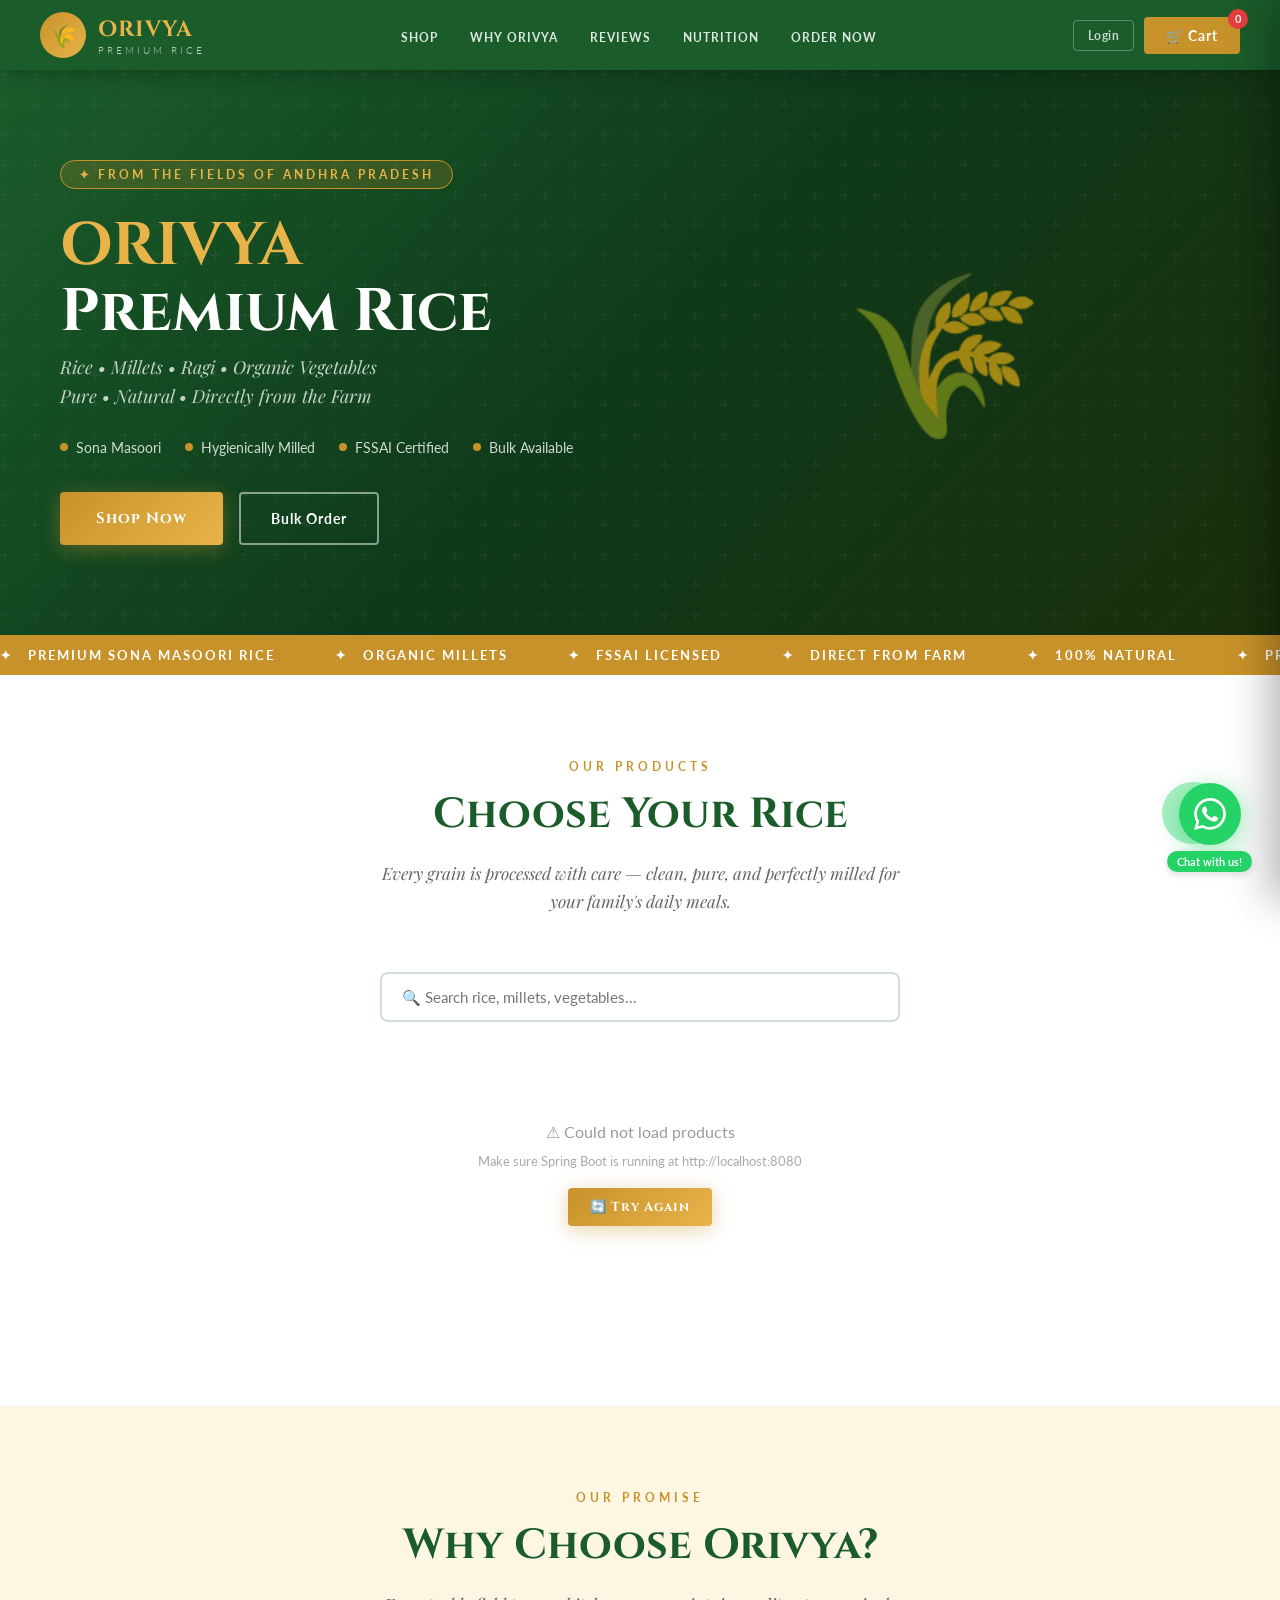
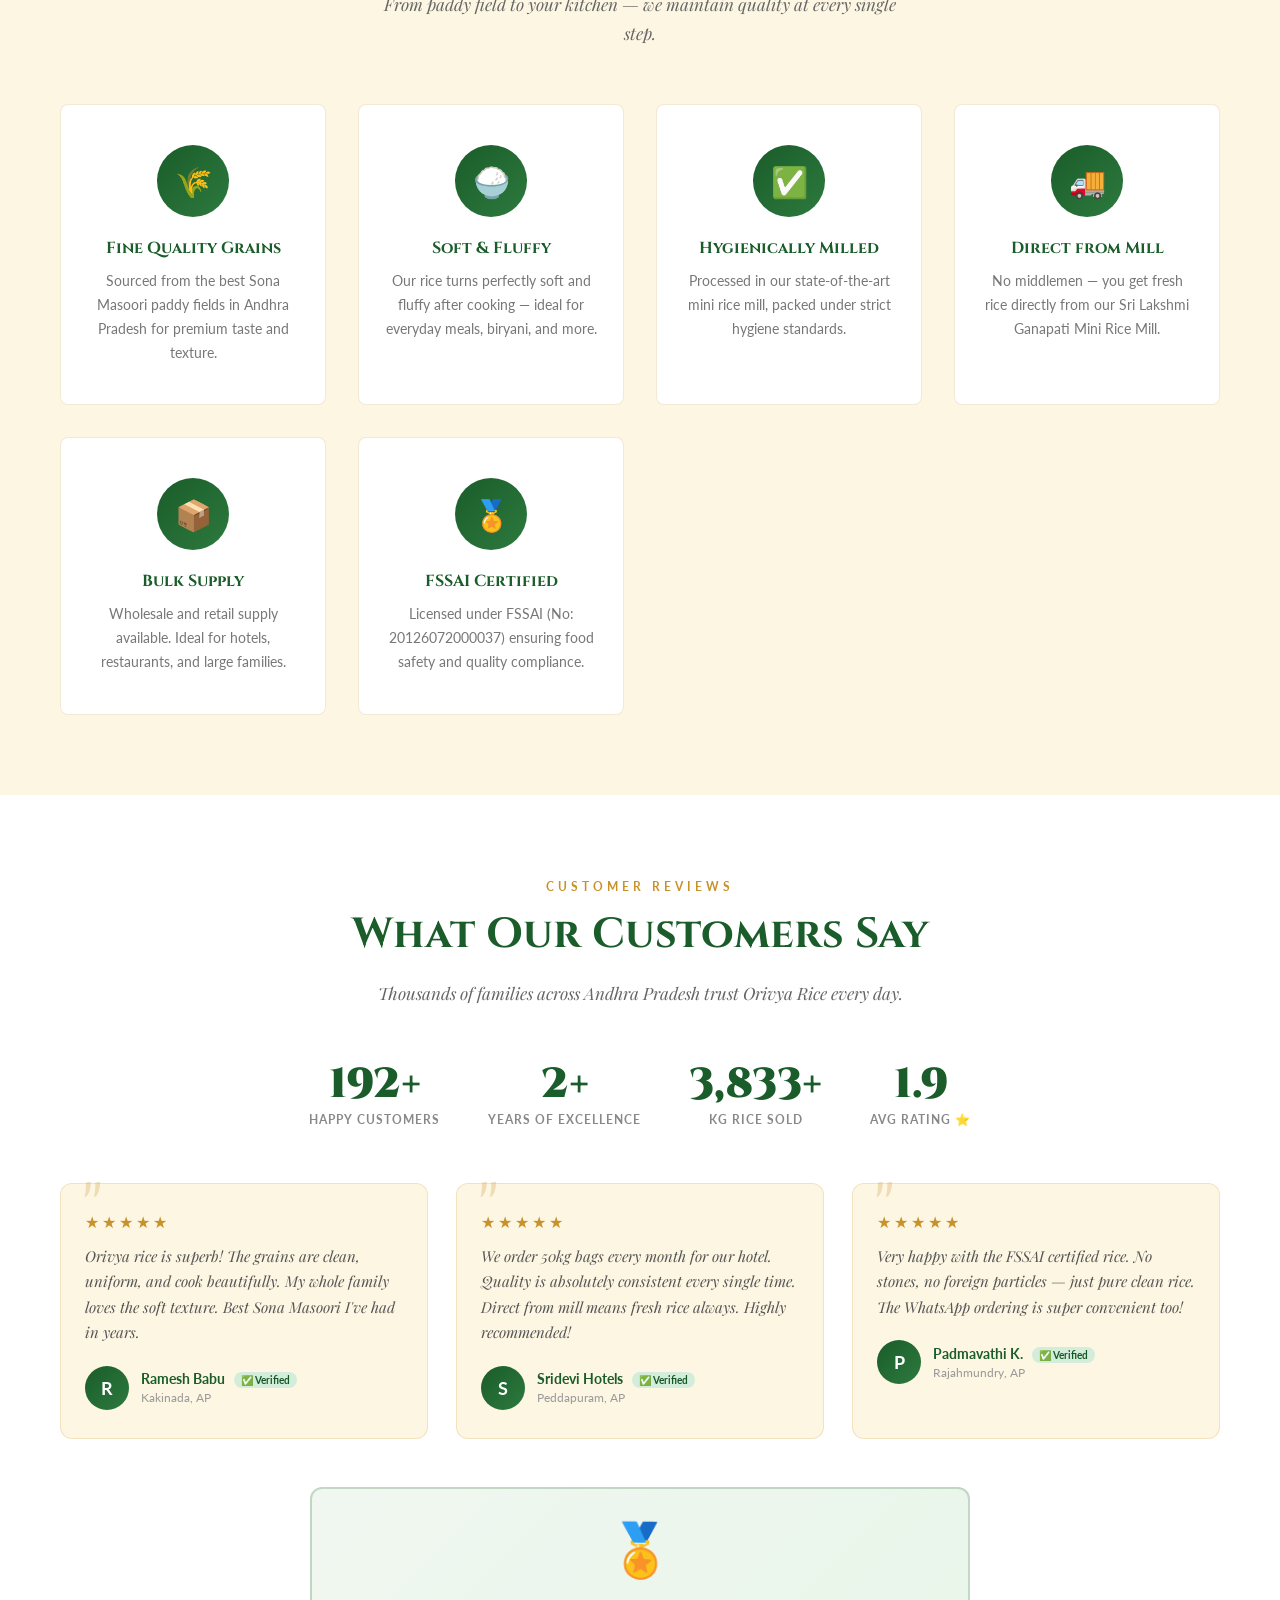
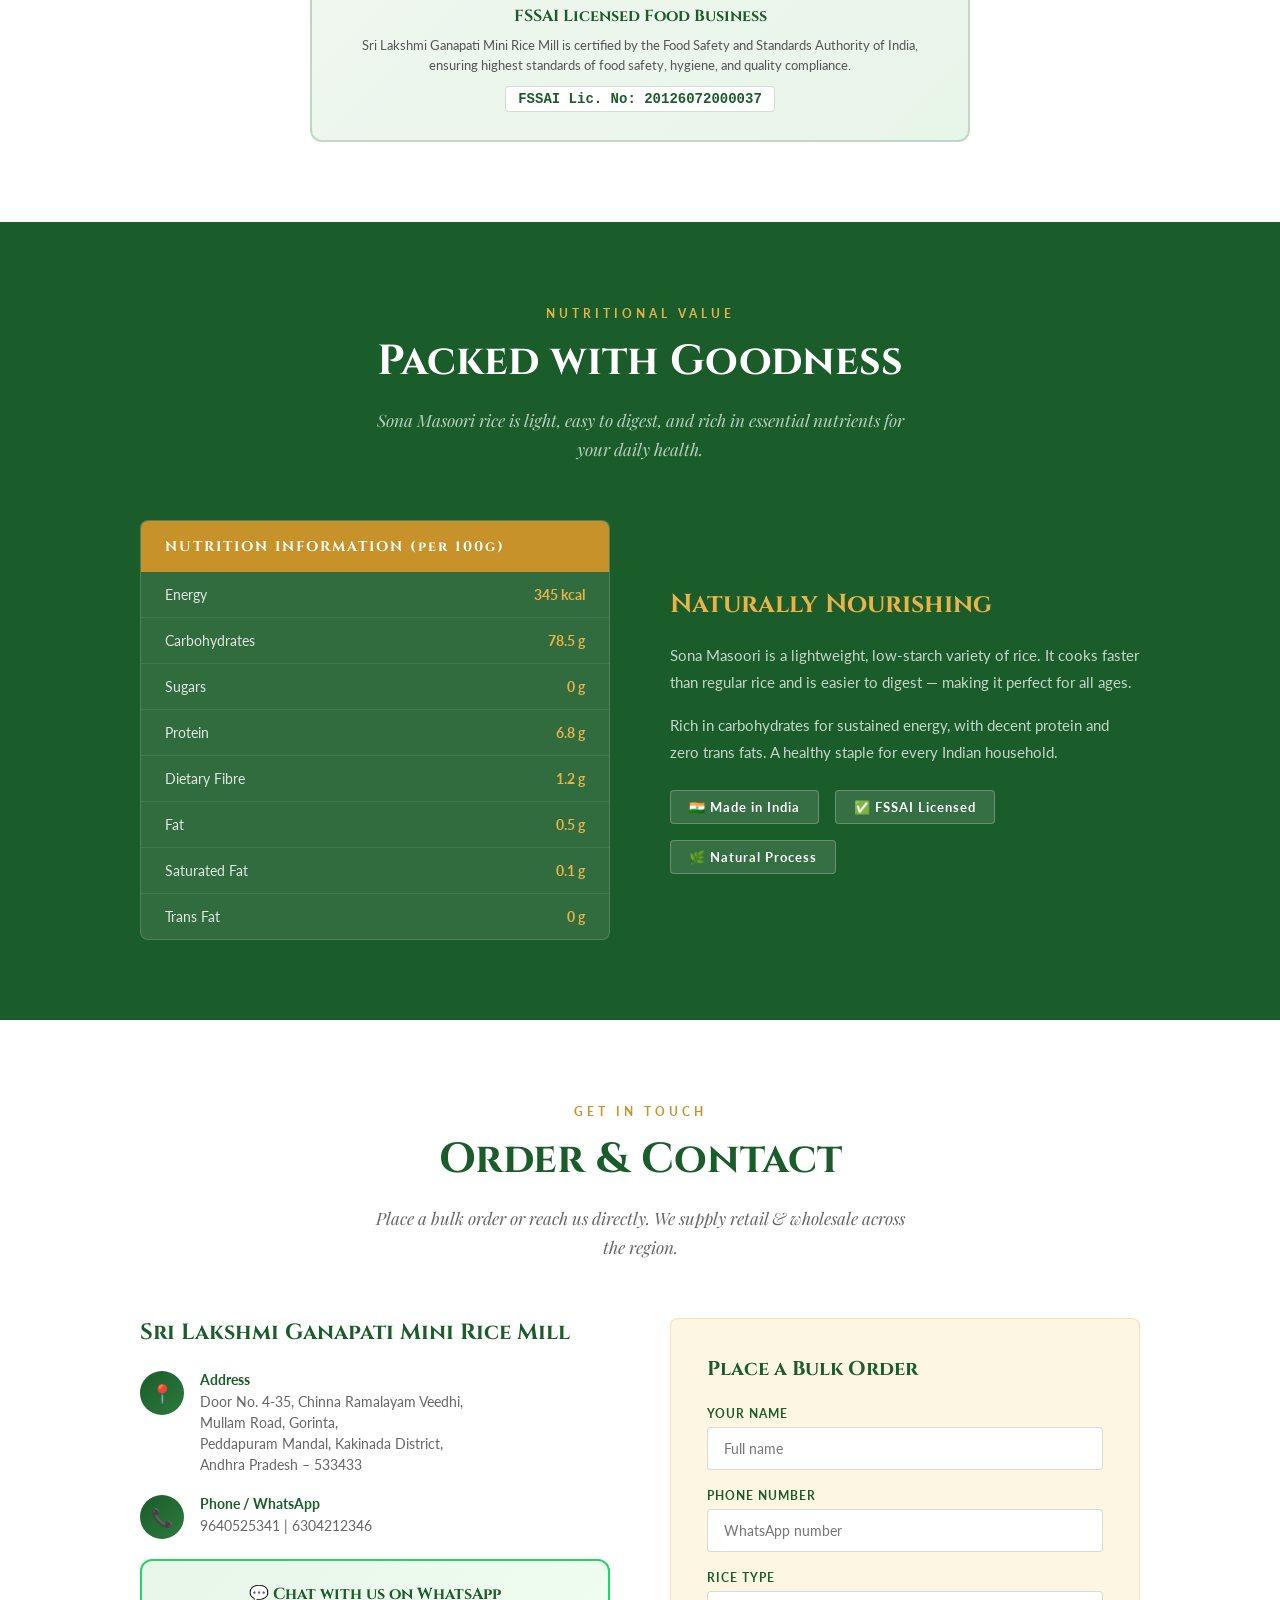
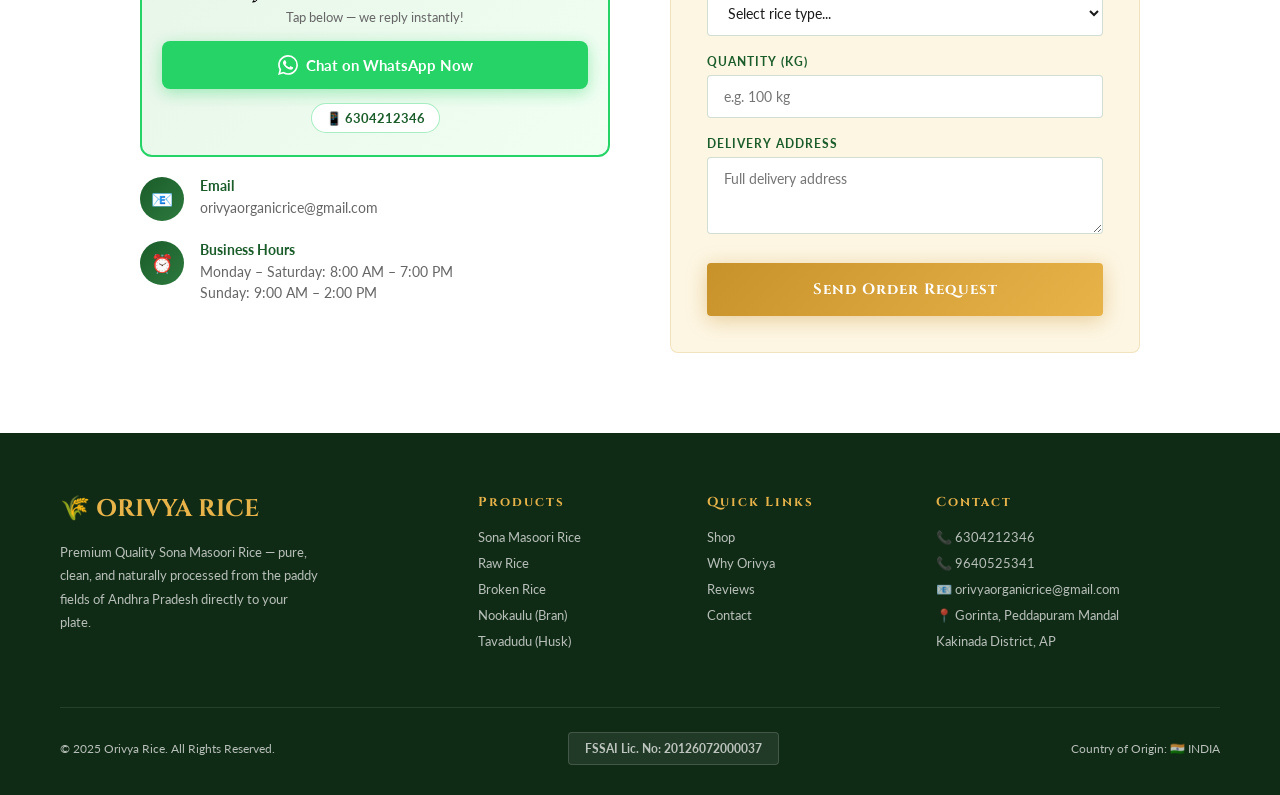
==== commit e8f3cc1c: "Update backend and frontend code" ====
--- a/frontend/index.html
+++ b/frontend/index.html
@@ -44,7 +44,7 @@
 <nav>
   <a href="index.html" class="nav-logo">
     <div class="nav-logo-icon">
-      <img src="images/Logo.jpeg" alt="Logo" class="logo-img"
+      <img src="images/logo.png" alt="Logo" class="logo-img"
            onerror="this.style.display='none';this.parentNode.innerHTML='🌾'" />
     </div>
     <div class="nav-logo-text">ORIVYA<span>Premium Rice</span></div>
@@ -74,7 +74,7 @@
   <div class="hero-text">
     <div class="hero-badge">✦ From the Fields of Andhra Pradesh</div>
     <h1><span class="gold">ORIVYA</span><br />Premium Rice</h1>
-    <p class="hero-sub">Rice • Millets • Ragi • Jaggery<br />Pure • Natural • Directly from the Farm</p>
+    <p class="hero-sub">Rice • Millets • Ragi • Organic Vegetables<br />Pure • Natural • Directly from the Farm</p>
     <div class="hero-features">
       <div class="hero-feat"><div class="dot"></div>Sona Masoori</div>
       <div class="hero-feat"><div class="dot"></div>Hygienically Milled</div>
@@ -87,7 +87,7 @@
     </div>
   </div>
   <div class="hero-image">
-    <img class="hero-bag" src="images/Inrtoduction.png" alt="Orivya Rice Bag"
+    <img class="hero-bag" src="images/rice-bag.png" alt="Orivya Rice Bag"
          onerror="this.style.display='none';this.parentNode.innerHTML='<div class=\'hero-bag-fallback\'>🌾</div>'" />
   </div>
 </section>
@@ -98,15 +98,11 @@
   <div class="marquee-inner">
     <span class="marquee-item">Premium Sona Masoori Rice</span>
     <span class="marquee-item">Organic Millets</span>
-    <span class="marquee-item">Fresh Ragi Pindi</span>
-    
-    <span class="marquee-item">Cold Pressed Oils</span>
     <span class="marquee-item">FSSAI Licensed</span>
     <span class="marquee-item">Direct from Farm</span>
     <span class="marquee-item">100% Natural</span>
     <span class="marquee-item">Premium Sona Masoori Rice</span>
     <span class="marquee-item">Organic Millets</span>
-    <span class="marquee-item">Fresh Ragi Pindi</span>
     
   </div>
 </div>
@@ -131,7 +127,6 @@
   </div>
 
   
-
   <!-- Products Grid -->
   <div class="products-grid" id="productsGrid"></div>
   <div class="pagination" id="pagination"></div>
@@ -294,11 +289,11 @@
       <h3>Sri Lakshmi Ganapati Mini Rice Mill</h3>
       <div class="contact-item">
         <div class="contact-icon">📍</div>
-        <div class="contact-item-text"><strong>Address</strong><span>Door No. 4-35, Chinna Ramalayam Veedhi,<br />Mallam Road, Gorinta,<br />Peddapuram Mandal, Kakinada District,<br />Andhra Pradesh – 533433</span></div>
+        <div class="contact-item-text"><strong>Address</strong><span>Door No. 4-35, Chinna Ramalayam Veedhi,<br />Mullam Road, Gorinta,<br />Peddapuram Mandal, Kakinada District,<br />Andhra Pradesh – 533433</span></div>
       </div>
       <div class="contact-item">
         <div class="contact-icon">📞</div>
-        <div class="contact-item-text"><strong>Phone / WhatsApp</strong><span>6304212346</span></div>
+        <div class="contact-item-text"><strong>Phone / WhatsApp</strong><span>9640525341 | 6304212346</span></div>
       </div>
       <div class="wa-direct-box">
         <div class="wa-direct-title">💬 Chat with us on WhatsApp</div>
@@ -308,8 +303,8 @@
           Chat on WhatsApp Now
         </button>
         <div class="wa-numbers">
+          <a href="https://wa.me/916304212346" target="_blank" class="wa-num-link">📱 6304212346</a>
           
-          <a href="https://wa.me/916304212346" target="_blank" class="wa-num-link">📱 6304212346</a>
         </div>
       </div>
       <div class="contact-item">
@@ -364,7 +359,7 @@
     </div>
     <div class="footer-col">
       <h4>Contact</h4>
-      <ul><li>📞 6304212346</li><li>📞 9640525341</li><li>📧 orivyaorganicrice@gmail.com</li><li>📍 Gorinta, Peddapuram Mandal</li><li>Kakinada District, Andhrapradesh, 533433</li></ul>
+      <ul><li>📞 6304212346</li><li>📞 9640525341</li><li>📧 orivyaorganicrice@gmail.com</li><li>📍 Gorinta, Peddapuram Mandal</li><li>Kakinada District, AP</li></ul>
     </div>
   </div>
   <div class="footer-bottom">
@@ -411,7 +406,44 @@
         <div class="form-group"><label>Full Name *</label><input type="text" id="checkName" placeholder="Your full name" /></div>
         <div class="form-group"><label>Phone / WhatsApp *</label><input type="tel" id="checkPhone" placeholder="10-digit mobile number" /></div>
         <div class="form-group"><label>Email (optional)</label><input type="email" id="checkEmail" placeholder="For order confirmation" /></div>
-        <div class="form-group"><label>Delivery Address *</label><textarea id="checkAddress" rows="3" placeholder="House no, Village, Pincode"></textarea></div>
+        <div class="form-group"><label>Delivery Address *</label><textarea id="checkAddress" rows="3" placeholder="House no, Village, District, Pincode"></textarea></div>
+
+        <!-- DELIVERY DISTANCE — THIS WAS THE MISSING FIELD -->
+        <!-- Without this, getDeliveryDistance() always returned 0 -->
+        <!-- Meaning delivery charge + first order discount never showed -->
+        <div class="form-group" style="margin-top:12px">
+          <label style="font-weight:700;color:#1a5c2a">
+            📍 Distance from Our Mill (km)
+          </label>
+          <div style="display:flex;gap:8px;align-items:center;margin-top:6px">
+            <input
+              type="number"
+              id="deliveryDistanceKm"
+              placeholder="e.g. 5 (enter km from Gorinta, Peddapuram)"
+              min="0"
+              step="0.1"
+              oninput="updateDeliveryCharge()"
+              style="flex:1;padding:10px 14px;border:1.5px solid #ccc;border-radius:8px;font-size:15px"
+            />
+            <button
+              type="button"
+              onclick="autoDetectDistance()"
+              style="background:#1a5c2a;color:white;border:none;border-radius:8px;
+                     padding:10px 14px;font-size:13px;font-weight:700;cursor:pointer;
+                     white-space:nowrap;flex-shrink:0"
+              title="Auto-detect my location"
+            >
+              📡 Auto Detect
+            </button>
+          </div>
+          <div id="deliveryChargeInfo"
+               style="margin-top:8px;padding:8px 12px;background:#f9f9f9;
+                      border:1px solid #eee;border-radius:6px;font-size:13px;color:#555">
+            🚚 Enter distance or click Auto Detect to calculate delivery charge
+          </div>
+          <div id="locationDetectStatus" style="font-size:12px;color:#888;margin-top:4px"></div>
+        </div>
+
         <div class="order-summary-box">
           <strong class="summary-title">ORDER SUMMARY</strong>
           <div id="checkoutSummary"></div>
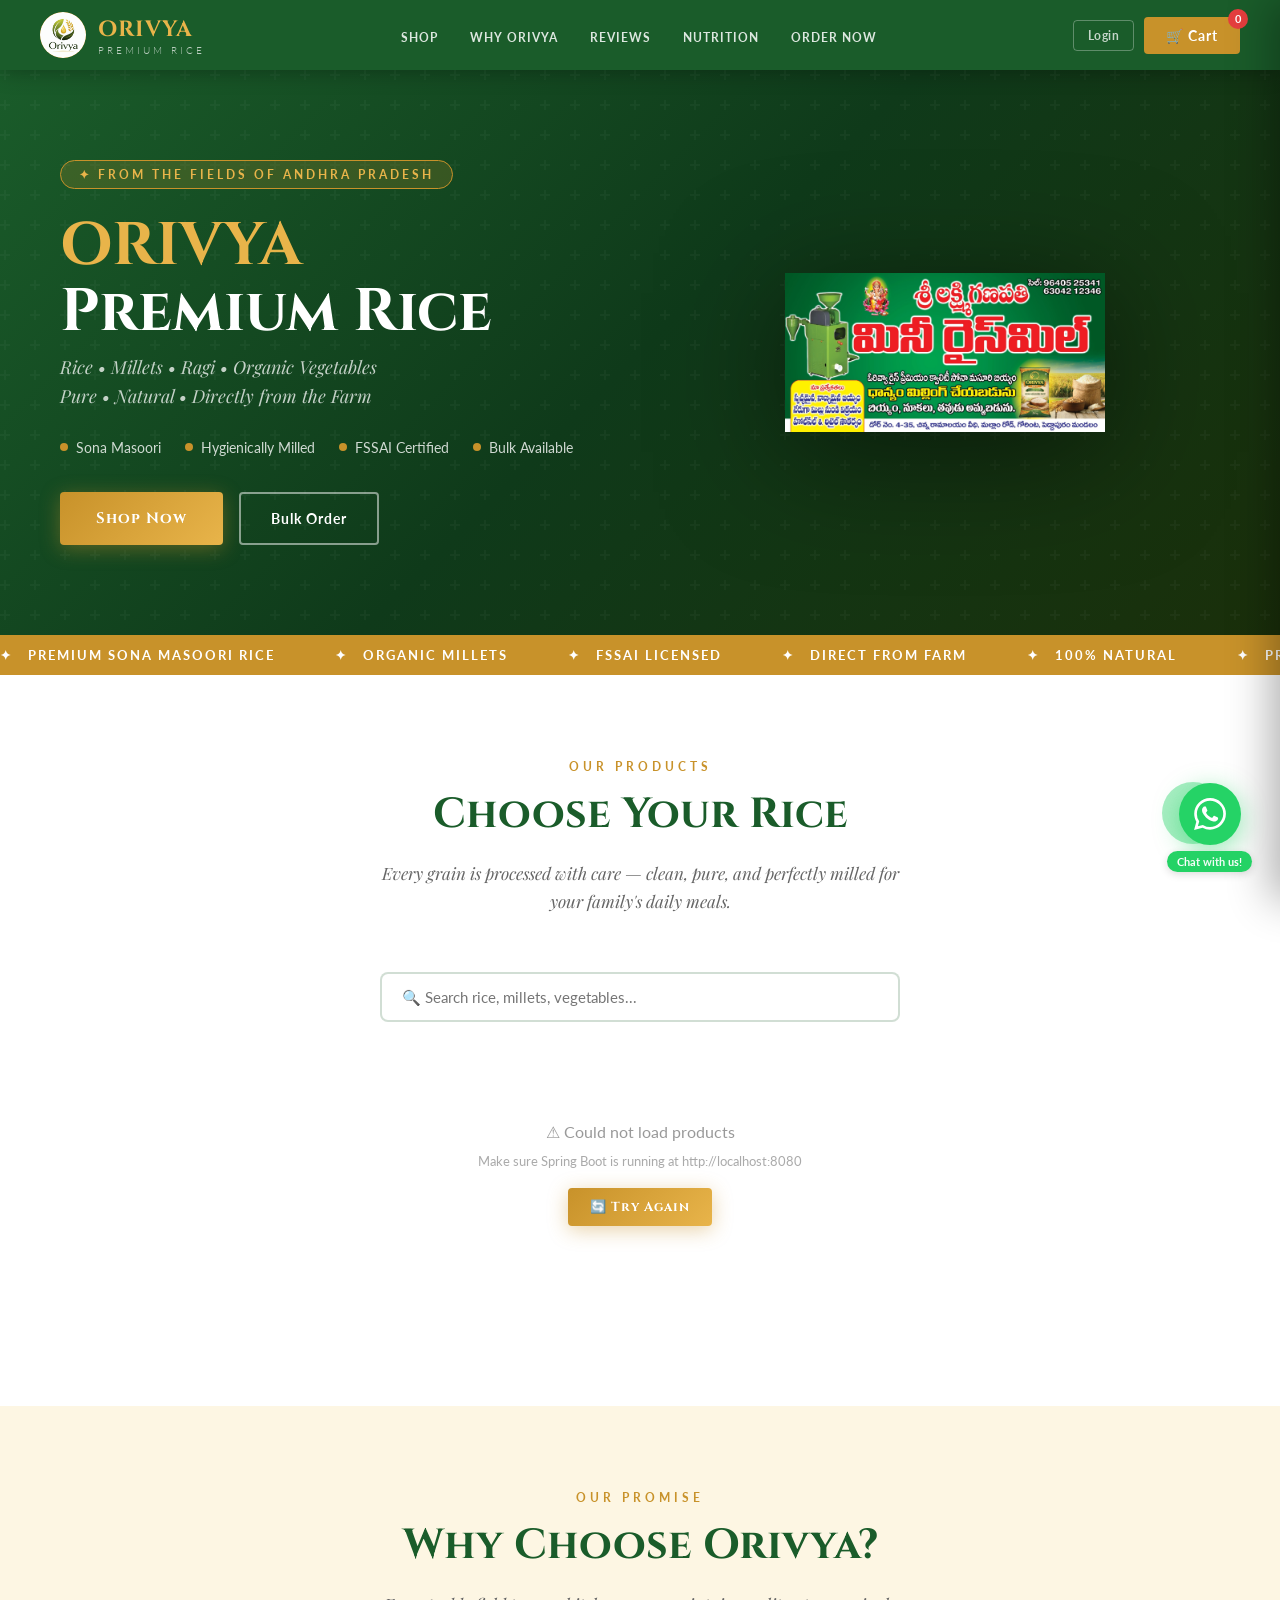
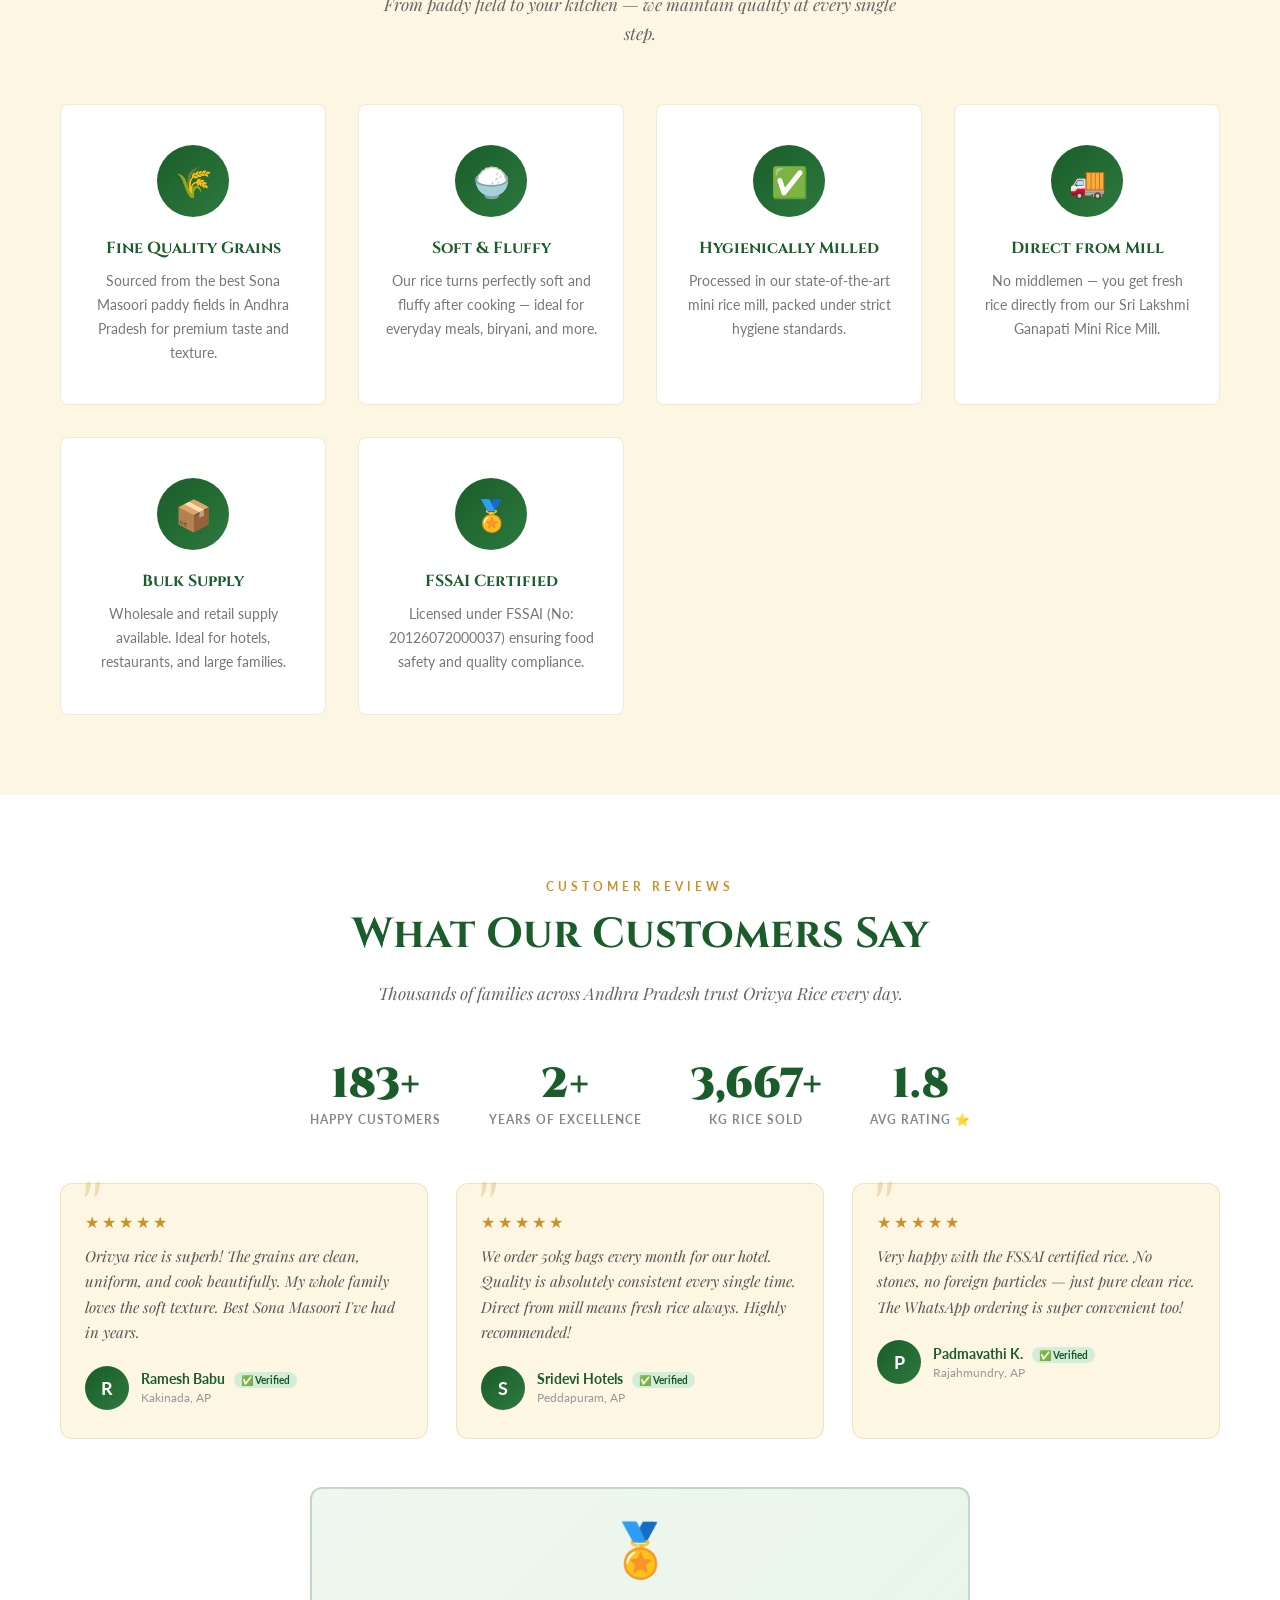
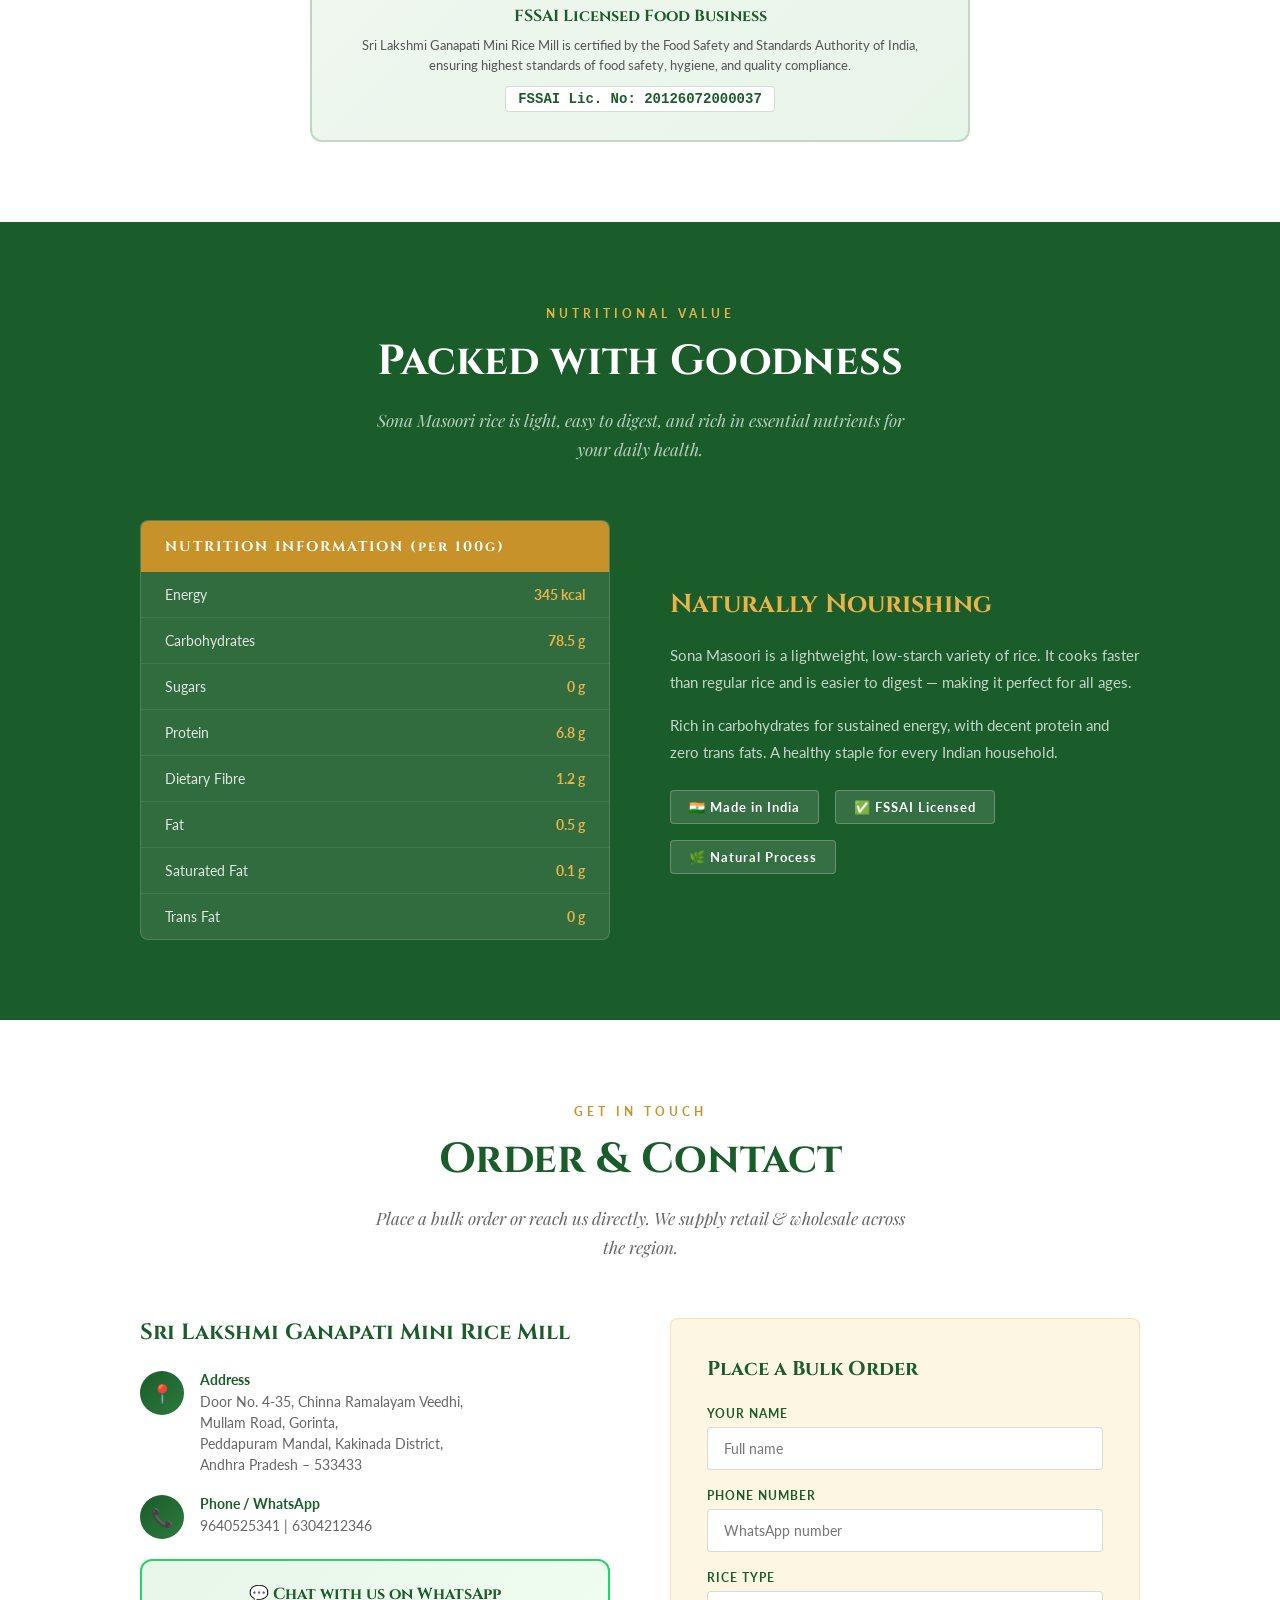
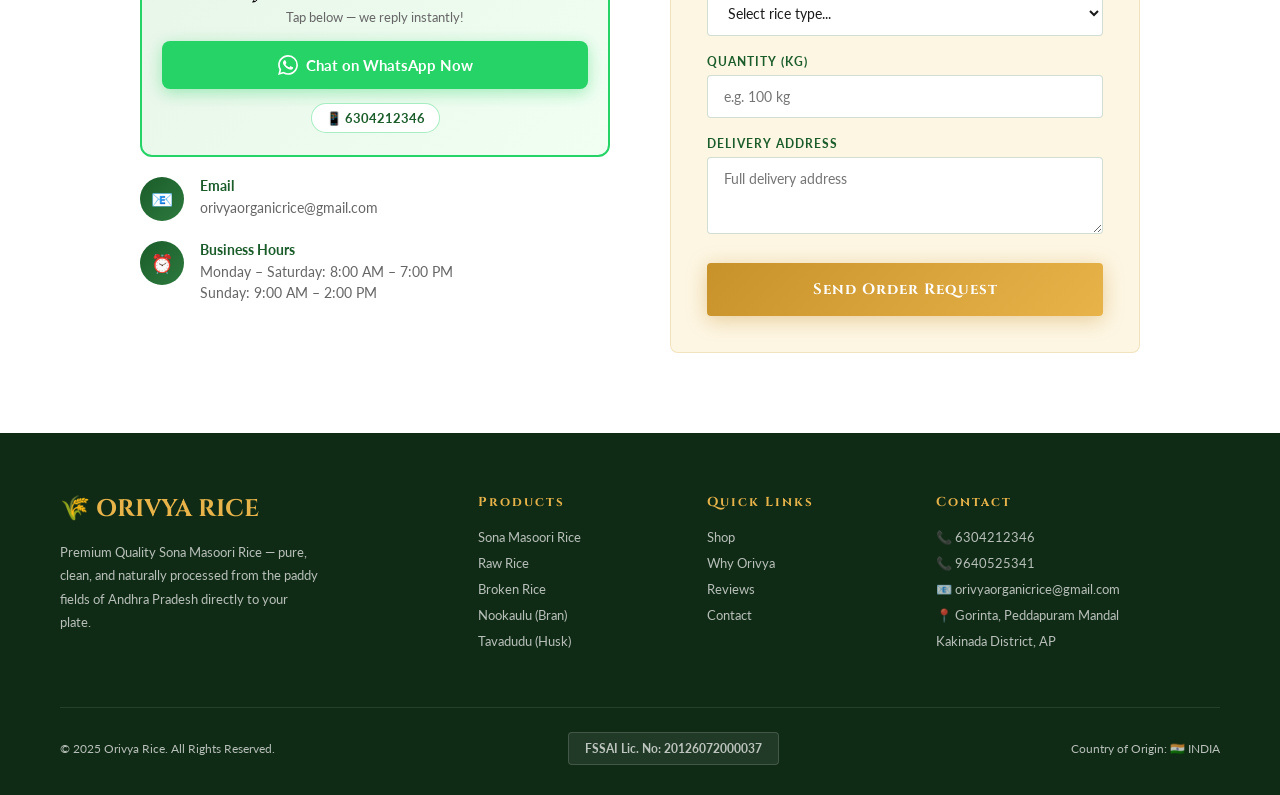
==== commit fe23f83b: "Updated code" ====
--- a/frontend/index.html
+++ b/frontend/index.html
@@ -44,7 +44,7 @@
 <nav>
   <a href="index.html" class="nav-logo">
     <div class="nav-logo-icon">
-      <img src="images/logo.png" alt="Logo" class="logo-img"
+      <img src="Images/Logo.jpeg" alt="Logo" class="logo-img"
            onerror="this.style.display='none';this.parentNode.innerHTML='🌾'" />
     </div>
     <div class="nav-logo-text">ORIVYA<span>Premium Rice</span></div>
@@ -87,7 +87,7 @@
     </div>
   </div>
   <div class="hero-image">
-    <img class="hero-bag" src="images/rice-bag.png" alt="Orivya Rice Bag"
+    <img class="hero-bag" src="Images/Inrtoduction1.jpeg" alt="Orivya Rice Bag"
          onerror="this.style.display='none';this.parentNode.innerHTML='<div class=\'hero-bag-fallback\'>🌾</div>'" />
   </div>
 </section>
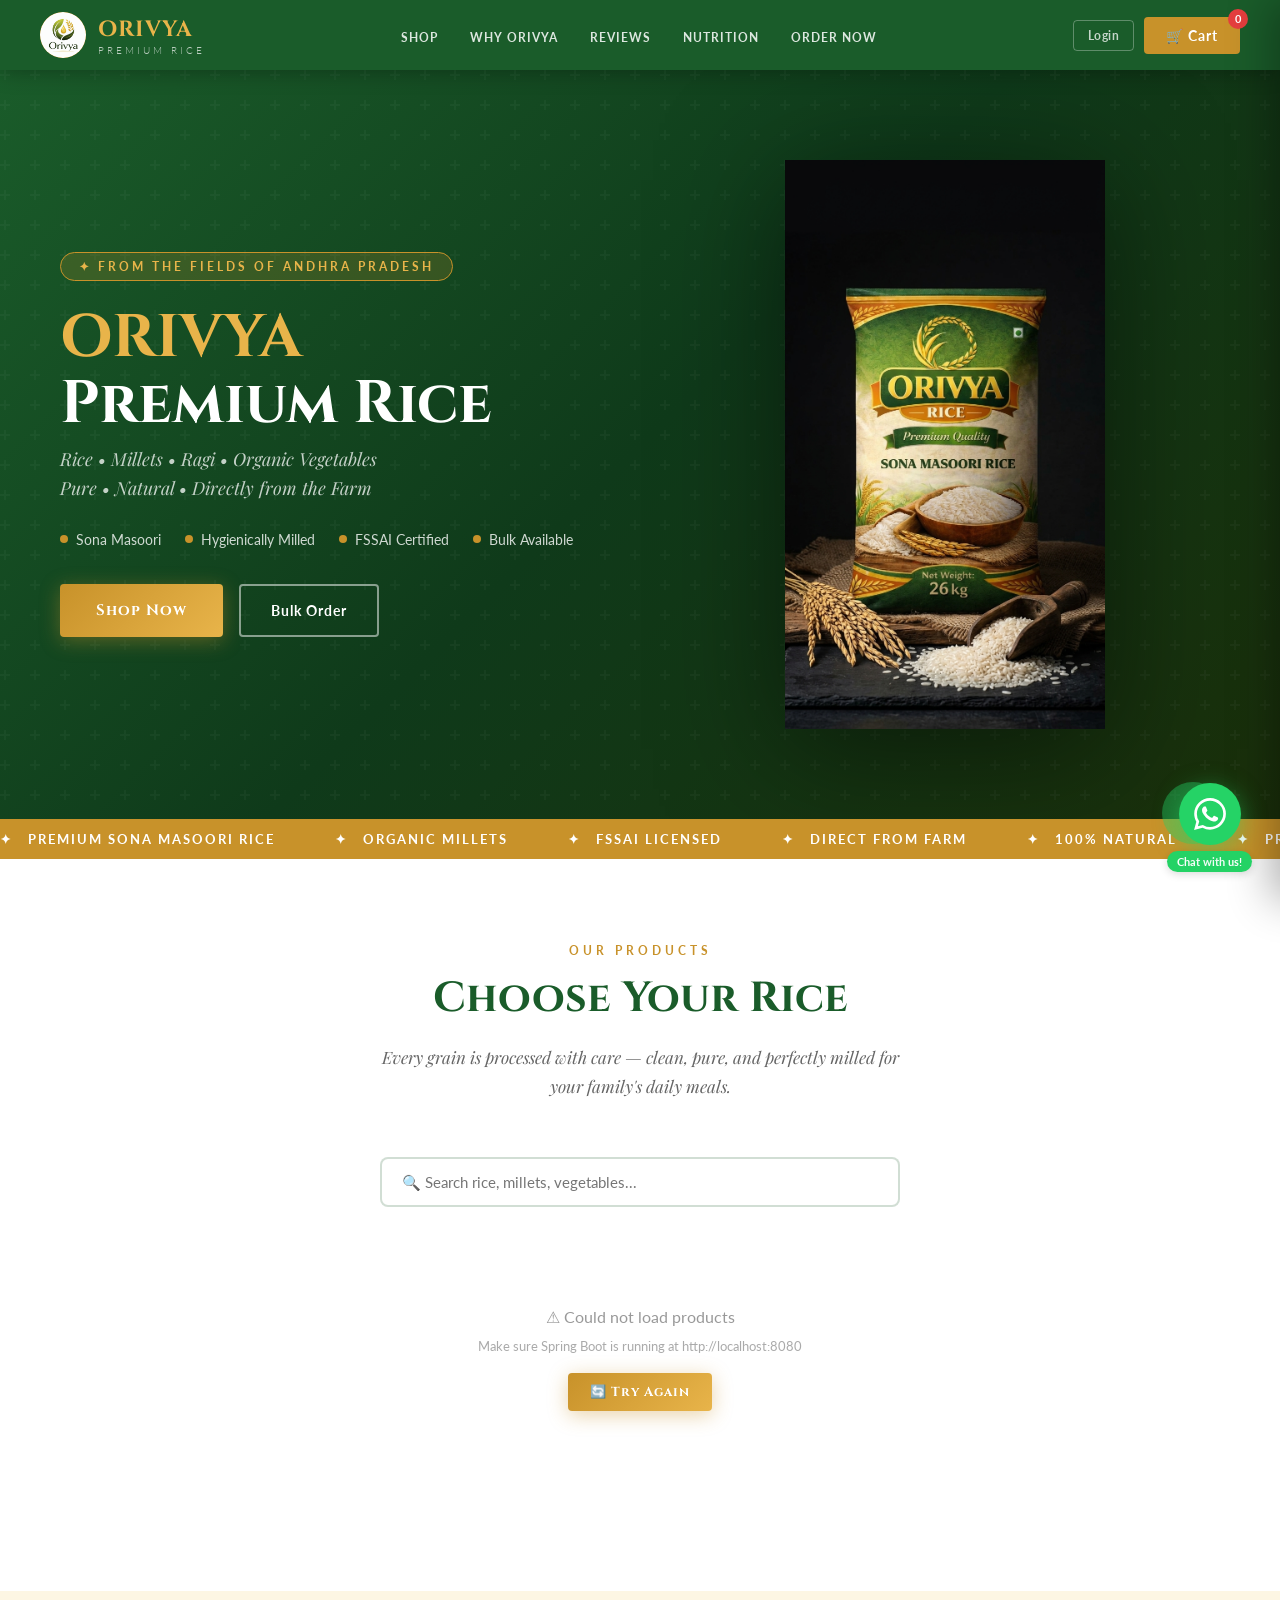
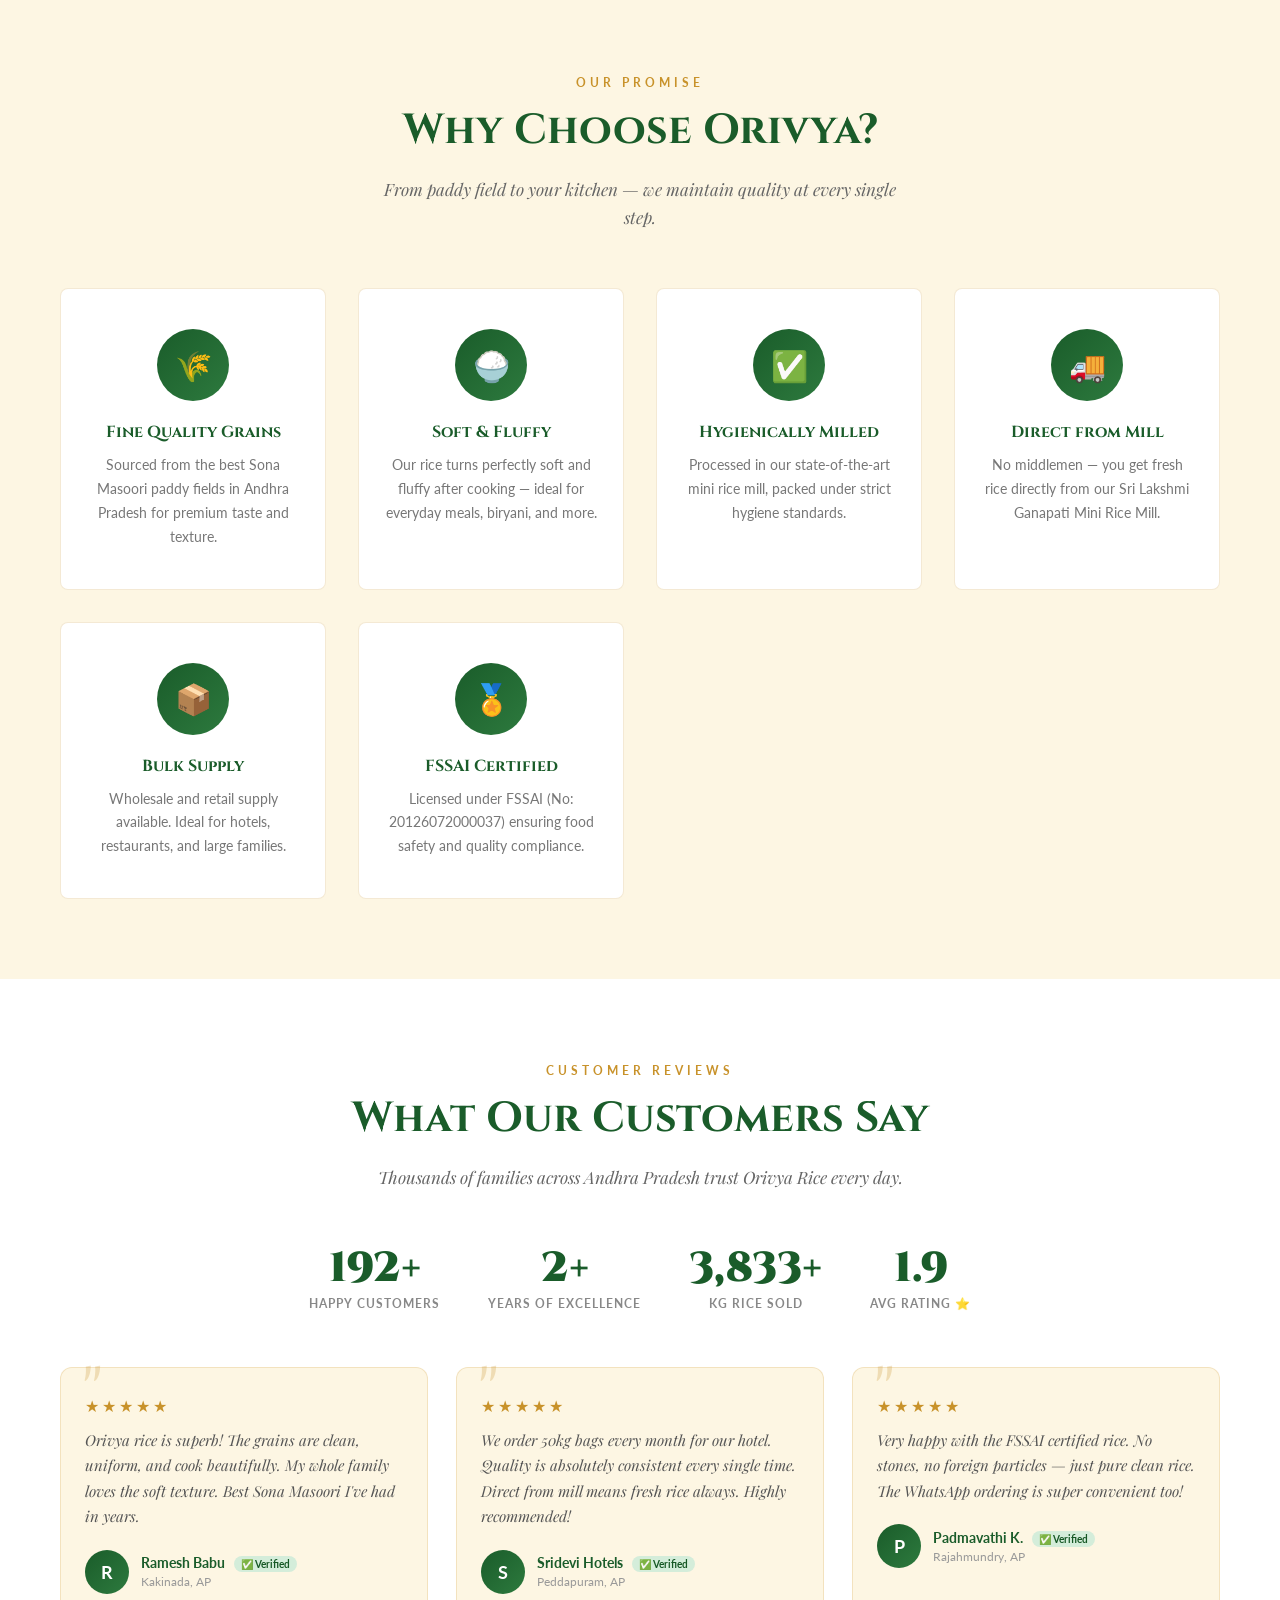
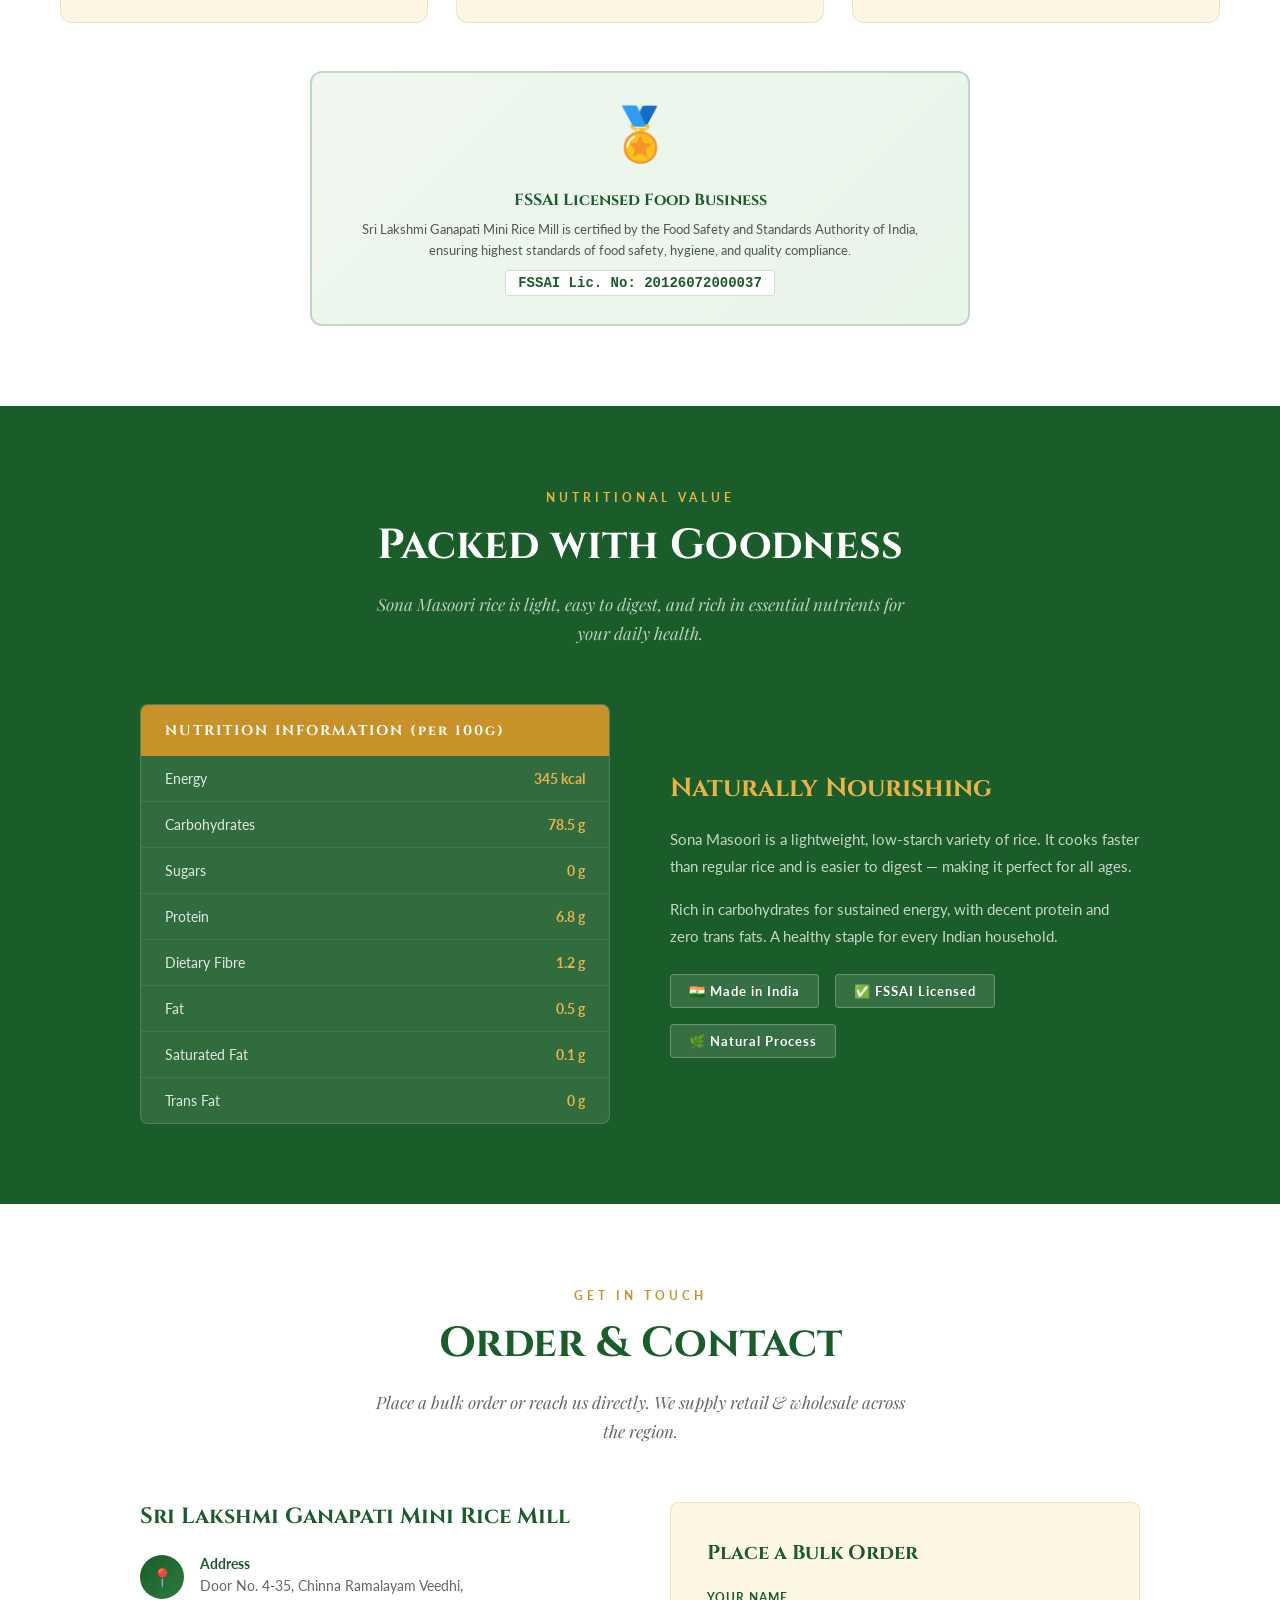
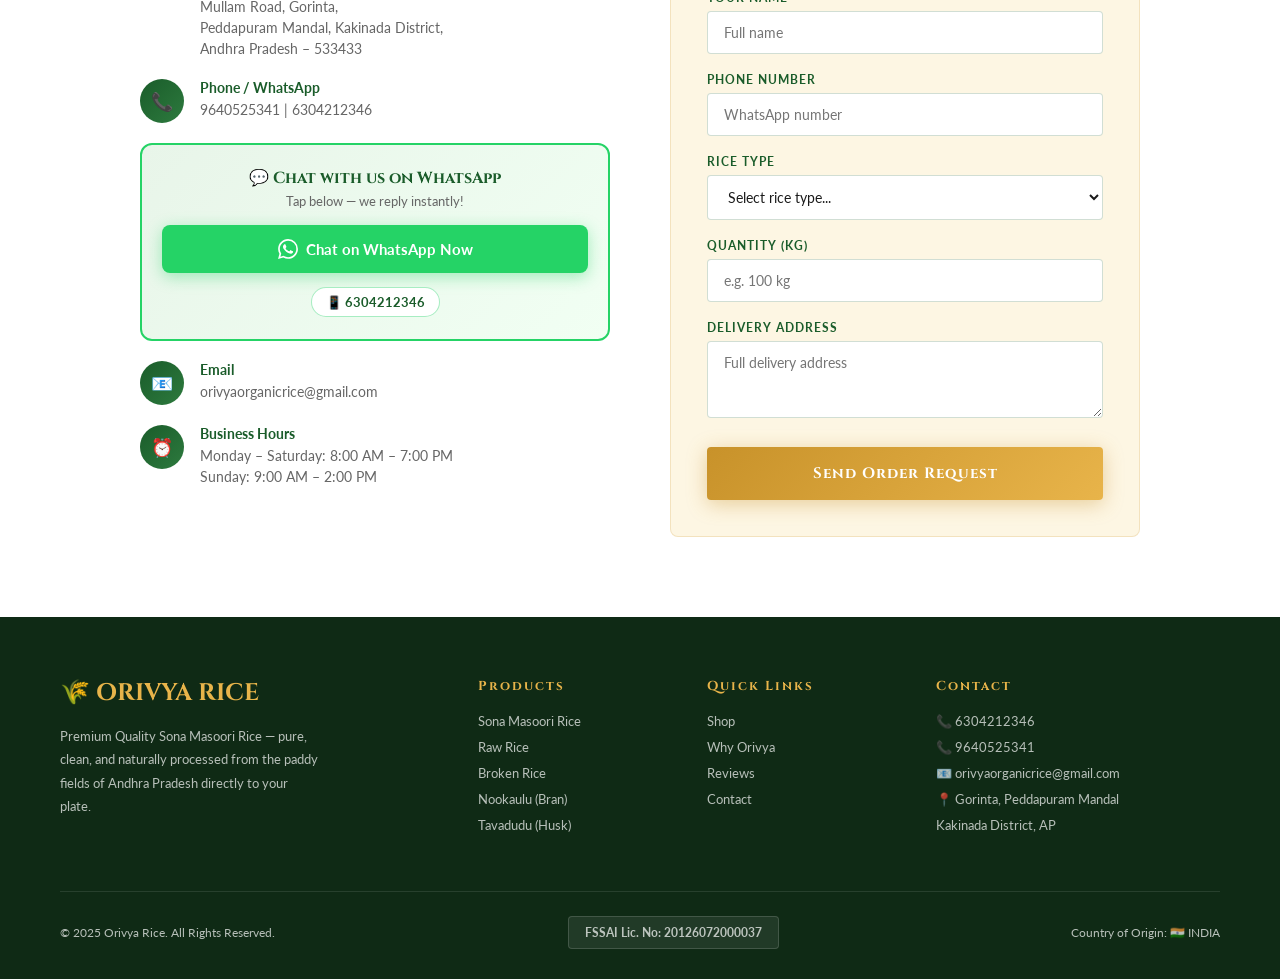
==== commit 9a3b207a: "updated code" ====
--- a/frontend/index.html
+++ b/frontend/index.html
@@ -87,7 +87,7 @@
     </div>
   </div>
   <div class="hero-image">
-    <img class="hero-bag" src="Images/Inrtoduction1.jpeg" alt="Orivya Rice Bag"
+    <img class="hero-bag" src="Images/Introduction.png" alt="Orivya Rice Bag"
          onerror="this.style.display='none';this.parentNode.innerHTML='<div class=\'hero-bag-fallback\'>🌾</div>'" />
   </div>
 </section>
